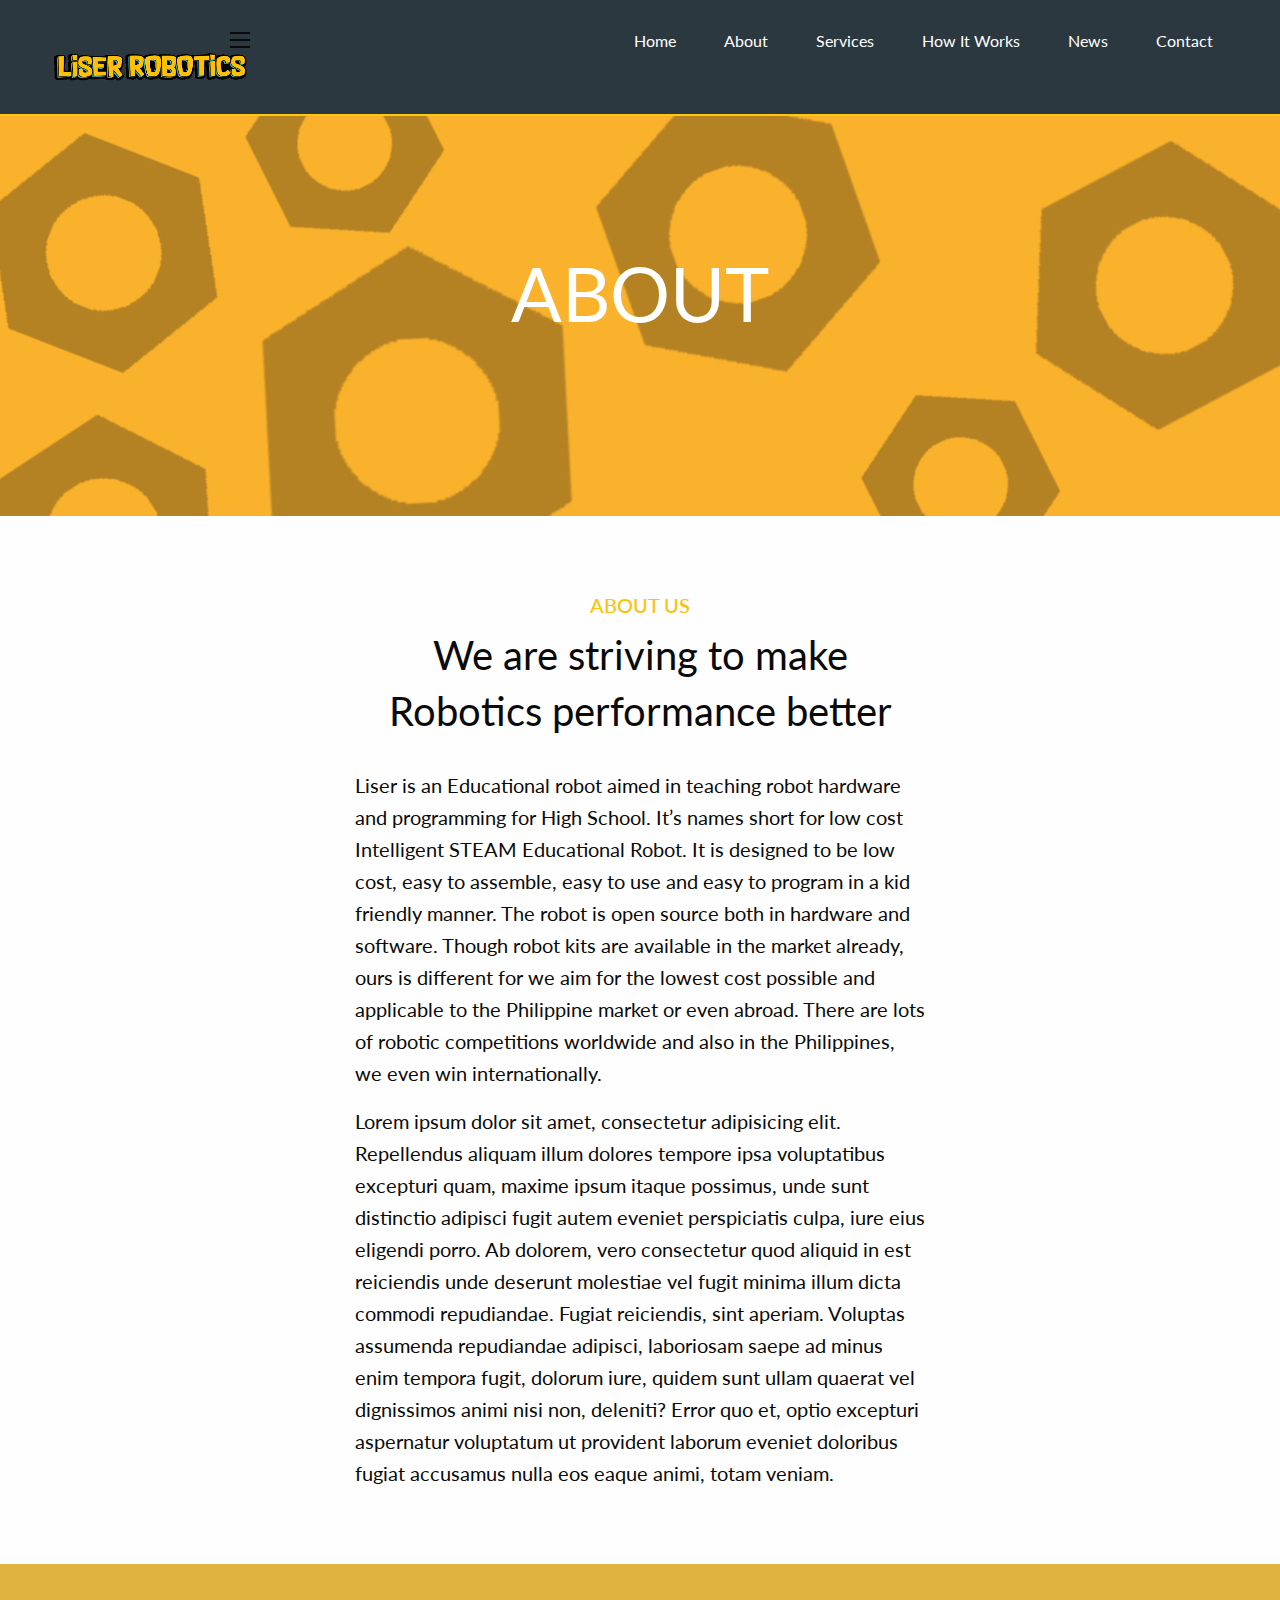
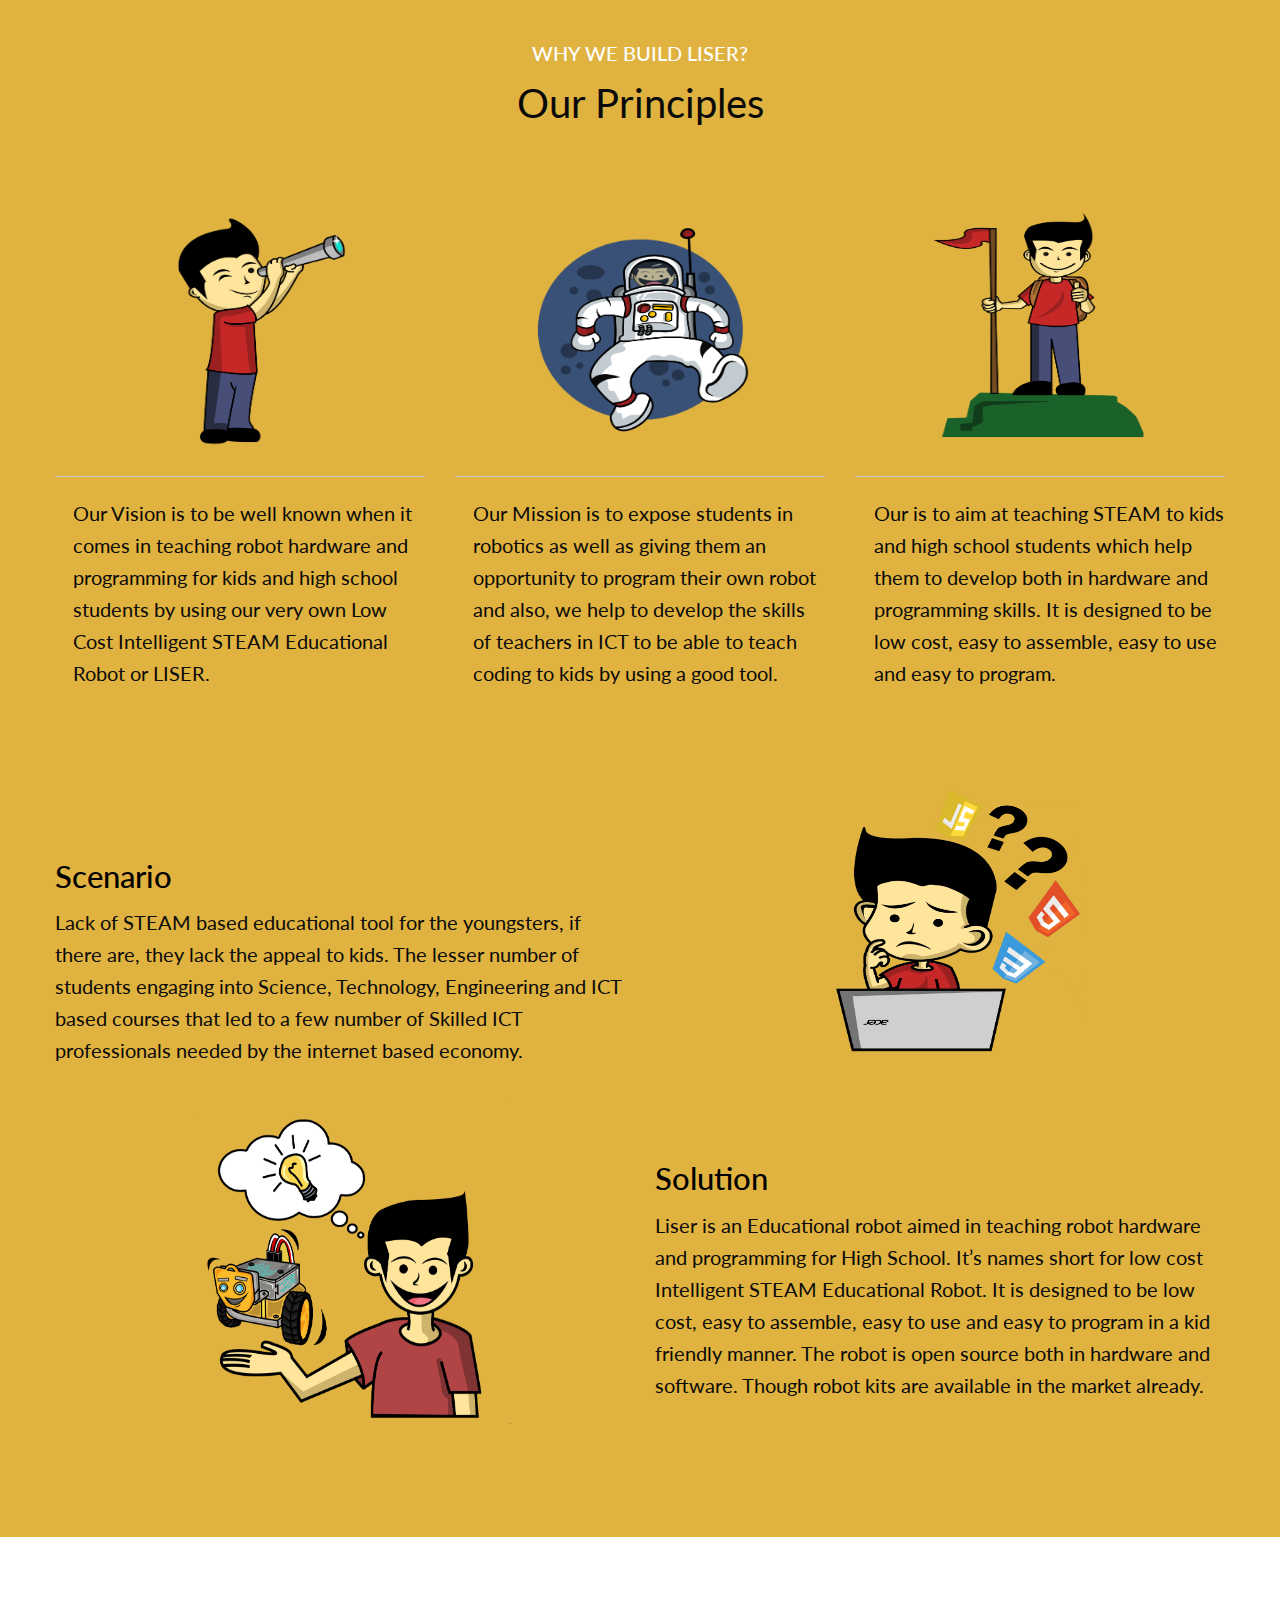
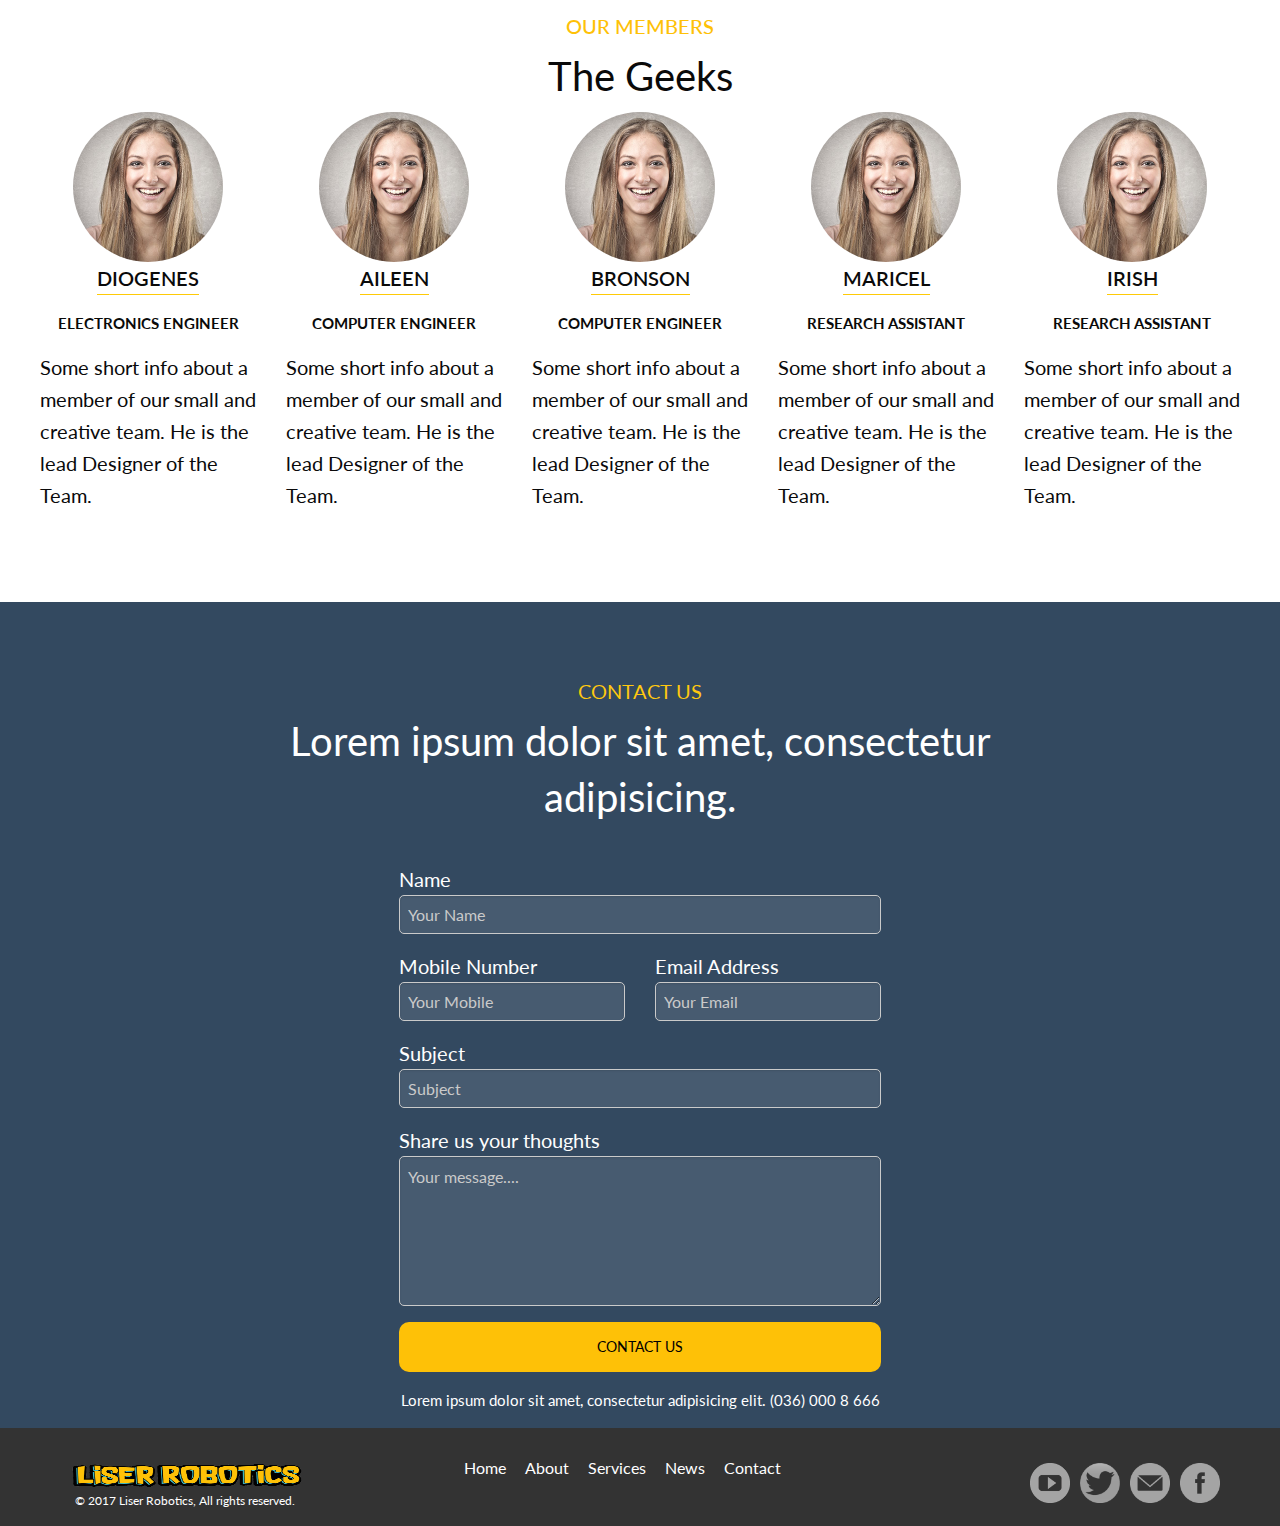
==== aboutpage.html @ 6f44c1c0 "initial commit" ====
<!doctype html>
<html class="no-js" lang="en">

<head>
    <meta charset="utf-8" />
    <meta http-equiv="x-ua-compatible" content="ie=edge">
    <meta name="viewport" content="width=device-width, initial-scale=1.0">
    <title>LISER Robotics</title>
    <link rel="stylesheet" href="assets/css/app.css">
    <link href='https://fonts.googleapis.com/css?family=Lato' rel='stylesheet'>
    <link rel="stylesheet" href="/assets/foundation-icons/foundation-icons.css">
</head>

<body>
    <a class="myBtn" href="#scrollHome"><img src="assets/img/up-arrow-angle.png" alt=""></a>  <div class="other-nav">
    <div id="scrollHome" data-sticky-container>
        <div class='top-bar' data-sticky data-options='marginTop:0;' style='width:100%'>
            <div class='top-bar-title text-right'>
                <span data-responsive-toggle='responsive-menu' data-hide-for='medium'>
            <button class='menu-icon dark' type='button' data-toggle></button>
            </span>
                <p><img src="/assets/img/liser.png" alt=""></p>
            </div>
            <div id='responsive-menu'>
                <div class='top-bar-left'>

                </div>
                <div class='top-bar-right'>
                    <ul class='dropdown menu' data-dropdown-menu>
                        <li><a href='/index.html'>Home</a></li>
                        <li><a href='/aboutpage.html'>About</a></li>
                        <li><a href='/servicepage.html'>Services</a></li>
                        <li><a href='/how-it-works.html'>How It Works</a></li>
                        <li><a href='newspage.html'>News</a></li>
                        <li><a href="#scrollContact">Contact</a></li>
                    </ul>
                </div>
            </div>
        </div>
    </div>
</div><div class="nining">
    <div class="about-section">
        <h1>
            ABOUT
        </h1>
    </div>
    <div class="row">
        <div class="medium-6 medium-centered columns">
            <div class="section-label">
                <h3 class="small-centered text-center">
                    About Us
                </h3>
            </div>
            <div class="about-content-title">
                <h2 class="text-center">
                    We are striving to make Robotics performance better
                </h2>
            </div>
            <div class="about-content-desc">
                <p class="lead">
                    Liser is an Educational robot aimed in teaching robot hardware and programming for High School. It’s names short for low cost Intelligent STEAM Educational Robot. It is designed to be low cost, easy to assemble, easy to use and easy to program in a kid
                    friendly manner. The robot is open source both in hardware and software. Though robot kits are available in the market already, ours is different for we aim for the lowest cost possible and applicable to the Philippine market or even
                    abroad. There are lots of robotic competitions worldwide and also in the Philippines, we even win internationally.
                </p>
                <p class="lead">
                    Lorem ipsum dolor sit amet, consectetur adipisicing elit. Repellendus aliquam illum dolores tempore ipsa voluptatibus excepturi quam, maxime ipsum itaque possimus, unde sunt distinctio adipisci fugit autem eveniet perspiciatis culpa, iure eius eligendi
                    porro. Ab dolorem, vero consectetur quod aliquid in est reiciendis unde deserunt molestiae vel fugit minima illum dicta commodi repudiandae. Fugiat reiciendis, sint aperiam. Voluptas assumenda repudiandae adipisci, laboriosam saepe
                    ad minus enim tempora fugit, dolorum iure, quidem sunt ullam quaerat vel dignissimos animi nisi non, deleniti? Error quo et, optio excepturi aspernatur voluptatum ut provident laborum eveniet doloribus fugiat accusamus nulla eos eaque
                    animi, totam veniam.
                </p>
            </div>
        </div>
    </div>
    <div id="scrollWhy" class="lisers-purpose-section">
        <div class="row">
            <div class="medium-12 small-12 columns">
                <div class="lisers-purpose-label">
                    <h3 class="text-center">
                        Why we build LISER?
                    </h3>

                    <h2 class="text-center">
                        Our Principles
                    </h2>
                </div>
            </div>
        </div>
        <div class="row">
            <div class="medium-4 small-12 columns">
                <div class="lisers-purpose-img">
                    <center>
                        <img src="/../../assets/img/icons/img-desc1.png" alt="">
                    </center>
                    <hr>
                </div>
                <div class="lisers-purpose-content">
                    <center>
                        <p class="lead">
                            Our Vision is to be well known when it comes in teaching robot hardware and programming for kids and high school students by using our very own Low Cost Intelligent STEAM Educational Robot or LISER.
                        </p>
                    </center>
                </div>
            </div>
            <div class="medium-4 small-12 columns">
                <div class="lisers-purpose-img">
                    <center>
                        <img src="/../../assets/img/icons/img-desc2.png" alt="">
                    </center>
                    <hr>
                </div>
                <div class="lisers-purpose-content">
                    <center>
                        <p class="lead">
                            Our Mission is to expose students in robotics as well as giving them an opportunity to program their own robot and also, we help to develop the skills of teachers in ICT to be able to teach coding to kids by using a good tool.
                        </p>
                    </center>
                </div>
            </div>
            <div class="medium-4 small-12 columns">
                <div class="lisers-purpose-img">
                    <center>
                        <img src="/../../assets/img/icons/img-desc3.png" alt="">
                    </center>
                    <hr>
                </div>
                <div class="lisers-purpose-content">
                    <center>
                        <p class="lead">
                            Our is to aim at teaching STEAM to kids and high school students which help them to develop both in hardware and programming skills. It is designed to be low cost, easy to assemble, easy to use and easy to program.
                        </p>
                    </center>
                </div>
            </div>
        </div>
        <div id="scrollProblem" class="lisers-purpose-bg1">
            <div class="row">
                <div class="medium-6 small-12 columns">
                    <div class="lisers-purpose-solution">
                        <h3 id="goblack">
                            Scenario
                        </h3>
                        <p class="lead">
                            Lack of STEAM based educational tool for the youngsters, if there are, they lack the appeal to kids. The lesser number of students engaging into Science, Technology, Engineering and ICT based courses that led to a few number of Skilled ICT professionals
                            needed by the internet based economy.

                        </p>
                    </div>
                </div>
                <div class="medium-6 hide-for-small-only columns">
                    <div class="lisers-purpose-solution-img">
                        <center>
                            <img src="/../../assets/img/icons/Problems PNG.png" alt="">
                        </center>
                    </div>
                </div>
            </div>
            <div class="row">
                <div class="medium-6 hide-for-small-only columns">
                    <div class="lisers-purpose-solution-img1">
                        <center>
                            <img src="/../../assets/img/icons/Solution PNG.png" alt="">
                        </center>
                    </div>
                </div>
                <div class="medium-6 small-12 columns">
                    <div class="lisers-purpose-solution">
                        <h3 id="goblack">
                            Solution
                        </h3>
                        <p class="lead">
                            Liser is an Educational robot aimed in teaching robot hardware and programming for High School. It’s names short for low cost Intelligent STEAM Educational Robot. It is designed to be low cost, easy to assemble, easy to use and easy to program in a kid
                            friendly manner. The robot is open source both in hardware and software. Though robot kits are available in the market already.
                        </p>
                    </div>
                </div>
            </div>
        </div>
    </div>
    <div id="scrollTeam" class="members-wrapper">
        <div class="row">
            <div class="medium-12 small-12 columns">
                <div class="meet-our-members">
                    <h3 class="text-center">
                        Our Members
                    </h3>
                    <h2 class="text-center">
                        The Geeks
                    </h2>
                </div>
            </div>
        </div>
        <div class="row">
            <div class="row small-up-2 medium-up-2 large-up-5">
                <div class="column">
                    <div class="profile-img">
                        <img src="/../../assets/img/team2.jpg" alt="">
                    </div>
                    <div class="profile-name">
                        <center>
                            <p class="lead">
                                Diogenes
                            </p>
                        </center>
                    </div>
                    <div class="profile-title">
                        <center>
                            <p class="lead">
                                Electronics Engineer
                            </p>
                        </center>
                    </div>
                    <div class="profile-desc">
                        <p class="lead">
                            Some short info about a member of our small and creative team. He is the lead Designer of the Team.
                        </p>
                    </div>
                </div>
                <div class="column">
                    <div class="profile-img">
                        <img src="/../../assets/img/team2.jpg" alt="">
                    </div>
                    <div class="profile-name">
                        <center>
                            <p class="lead">
                                Aileen
                            </p>
                        </center>
                    </div>
                    <div class="profile-title">
                        <center>
                            <p class="lead">
                                Computer Engineer
                            </p>
                        </center>
                    </div>
                    <div class="profile-desc">
                        <p class="lead">
                            Some short info about a member of our small and creative team. He is the lead Designer of the Team.
                        </p>
                    </div>
                </div>
                <div class="column">
                    <div class="profile-img">
                        <img src="/../../assets/img/team2.jpg" alt="">
                    </div>
                    <div class="profile-name">
                        <center>
                            <p class="lead">
                                Bronson
                            </p>
                        </center>
                    </div>
                    <div class="profile-title">
                        <center>
                            <p class="lead">
                                Computer Engineer
                            </p>
                        </center>
                    </div>
                    <div class="profile-desc">
                        <p class="lead">
                            Some short info about a member of our small and creative team. He is the lead Designer of the Team.
                        </p>
                    </div>
                </div>
                <div class="column">
                    <div class="profile-img">
                        <img src="/../../assets/img/team2.jpg" alt="">
                    </div>
                    <div class="profile-name">
                        <center>
                            <p class="lead">
                                Maricel
                            </p>
                        </center>
                    </div>
                    <div class="profile-title">
                        <center>
                            <p class="lead">
                                Research Assistant
                            </p>
                        </center>
                    </div>
                    <div class="profile-desc">
                        <p class="lead">
                            Some short info about a member of our small and creative team. He is the lead Designer of the Team.
                        </p>
                    </div>
                </div>
                <div class="column">
                    <div class="profile-img">
                        <img src="/../../assets/img/team2.jpg" alt="">
                    </div>
                    <div class="profile-name">
                        <center>
                            <p class="lead">
                                Irish
                            </p>
                        </center>
                    </div>
                    <div class="profile-title">
                        <center>
                            <p class="lead">
                                Research Assistant
                            </p>
                        </center>
                    </div>
                    <div class="profile-desc">
                        <p class="lead">
                            Some short info about a member of our small and creative team. He is the lead Designer of the Team.
                        </p>
                    </div>
                </div>
            </div>
        </div>
        <div id="scrollContact"></div>
    </div>
    <div class="contact-section">
        <div class="row">
            <div class="medium-12 small-12 columns">
                <h3 class="text-center">
                    CONTACT US
                </h3>
                <div class="small-11 medium-10 large-9 column text-center small-centered">
                    <h2 class="text-center">Lorem ipsum dolor sit amet, consectetur adipisicing. </h2>
                </div>
            </div>
            <div class="row">
                <div class="small-11 medium-8 large-5 columns footer-contact-form small-centered" style="position:relative;">
                    <form>
                        <div class='row'>
                            <div class='medium-12 columns'>
                                <label for="fieldName">Name</label>
                                <input type='text' placeholder='Your Name'>
                            </div>
                            <div class='small-12 medium-6 columns'>
                                <label for="fieldName">Mobile Number</label>
                                <input type='text' placeholder='Your Mobile'>
                            </div>
                            <div class='small-12 medium-6 columns'>
                                <label for="fieldName">Email Address</label>
                                <input type='text' placeholder='Your Email'>
                            </div>
                            <div class='medium-12 columns'>
                                <label for="fieldName">Subject</label>
                                <input type='text' placeholder='Subject'>
                            </div>

                            <div class='medium-12 columns'>
                                <label for="fieldName">Share us your thoughts</label>
                                <textarea placeholder="Your message...."></textarea>

                                <button data-close aria-label="Close modal" class="button">CONTACT US</button>
                            </div>
                            <p class="text-center">
                                Lorem ipsum dolor sit amet, consectetur adipisicing elit. (036) 000 8 666
                            </p>
                        </div>
                    </form>
                </div>
            </div>
        </div>
    </div>
</div>
<div class="noval">
    <div id="footer">
        <div class="row">
            <div class="pages">
                <div class="medium-9 small-12 columns">
                    <div id="pic">
                        <a href="/index.html"><img src="assets/img/liser.png"></a>
                    </div>
                    <ul>
                        <div class="text-center">
                            <li><a href="#scrollHome">Home</a></li>
                            <li><a href="#scrollAbout">About</a></li>
                            <li><a href="#scrollOffers">Services<span class="show-for-medium-up"></span></a></li>
                            <li><a href="#scrollNews">News</a></li>
                            <li><a href="#scrollContact">Contact</a></li>
                        </div>
                        <div id="copyright">
                            <p>© 2017 Liser Robotics, All rights reserved.</p>
                        </div>
                    </ul>
                </div>
            </div>
            <div class="links">
                <div class="medium-3 columns">
                    <img src="assets/img/fb.png">
                    <img src="assets/img/msg.png">
                    <img src="assets/img/twitter.png">
                    <img src="assets/img/youtube.png">
                </div>
            </div>
        </div>
    </div>
</div>

    <script src="assets/js/app.js"></script>

</body>

</html>
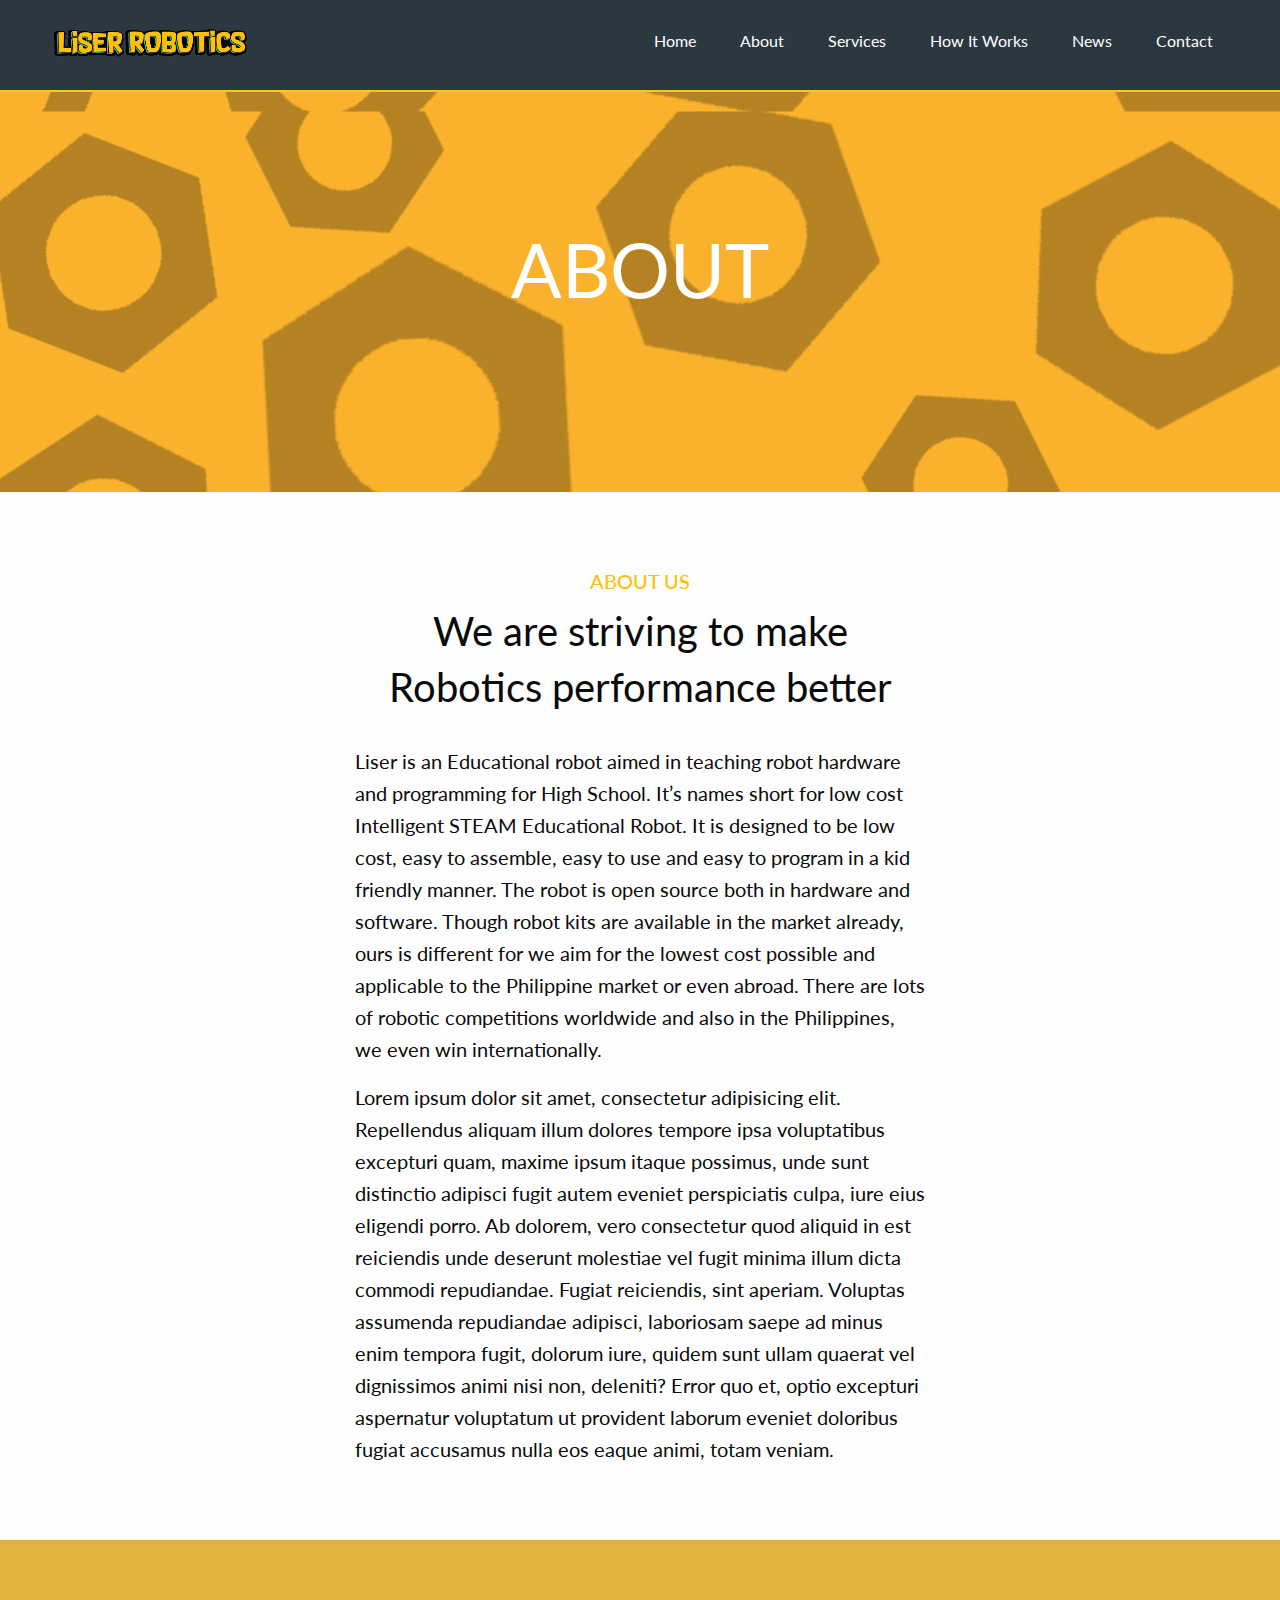
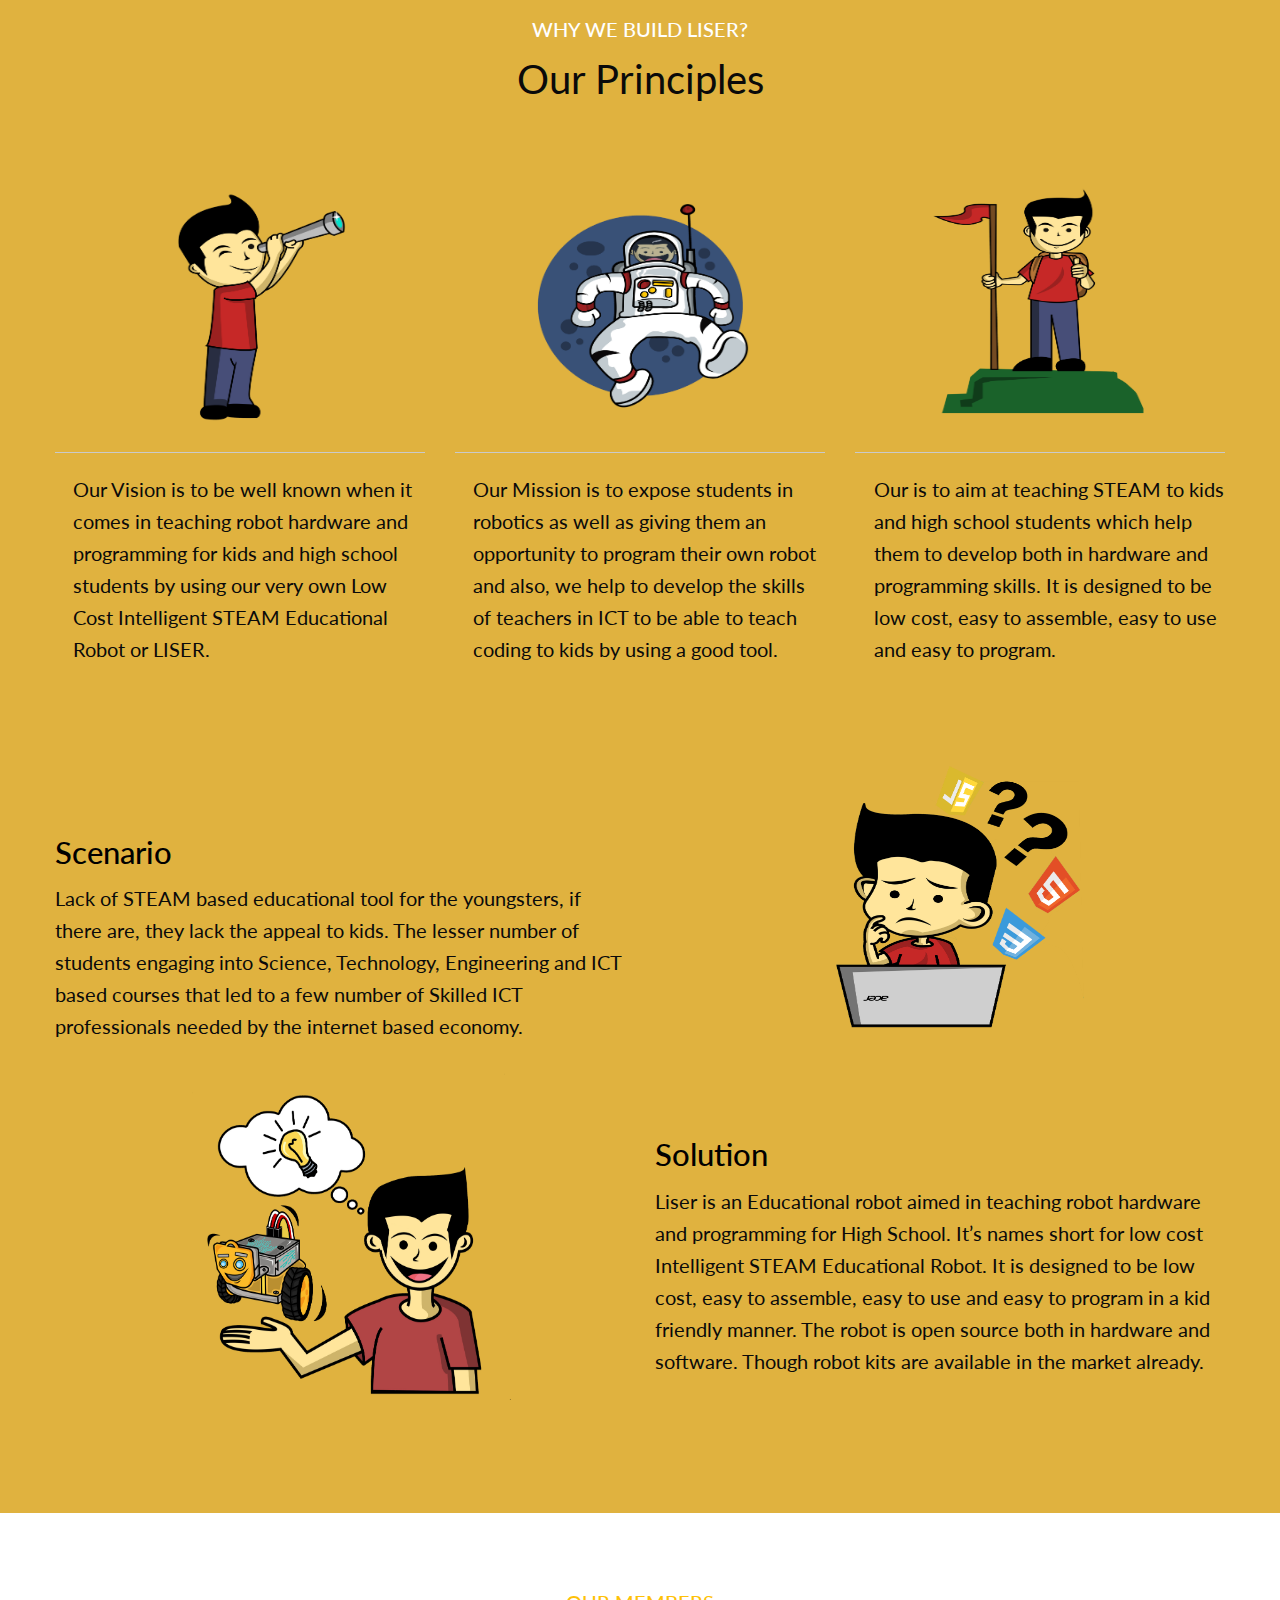
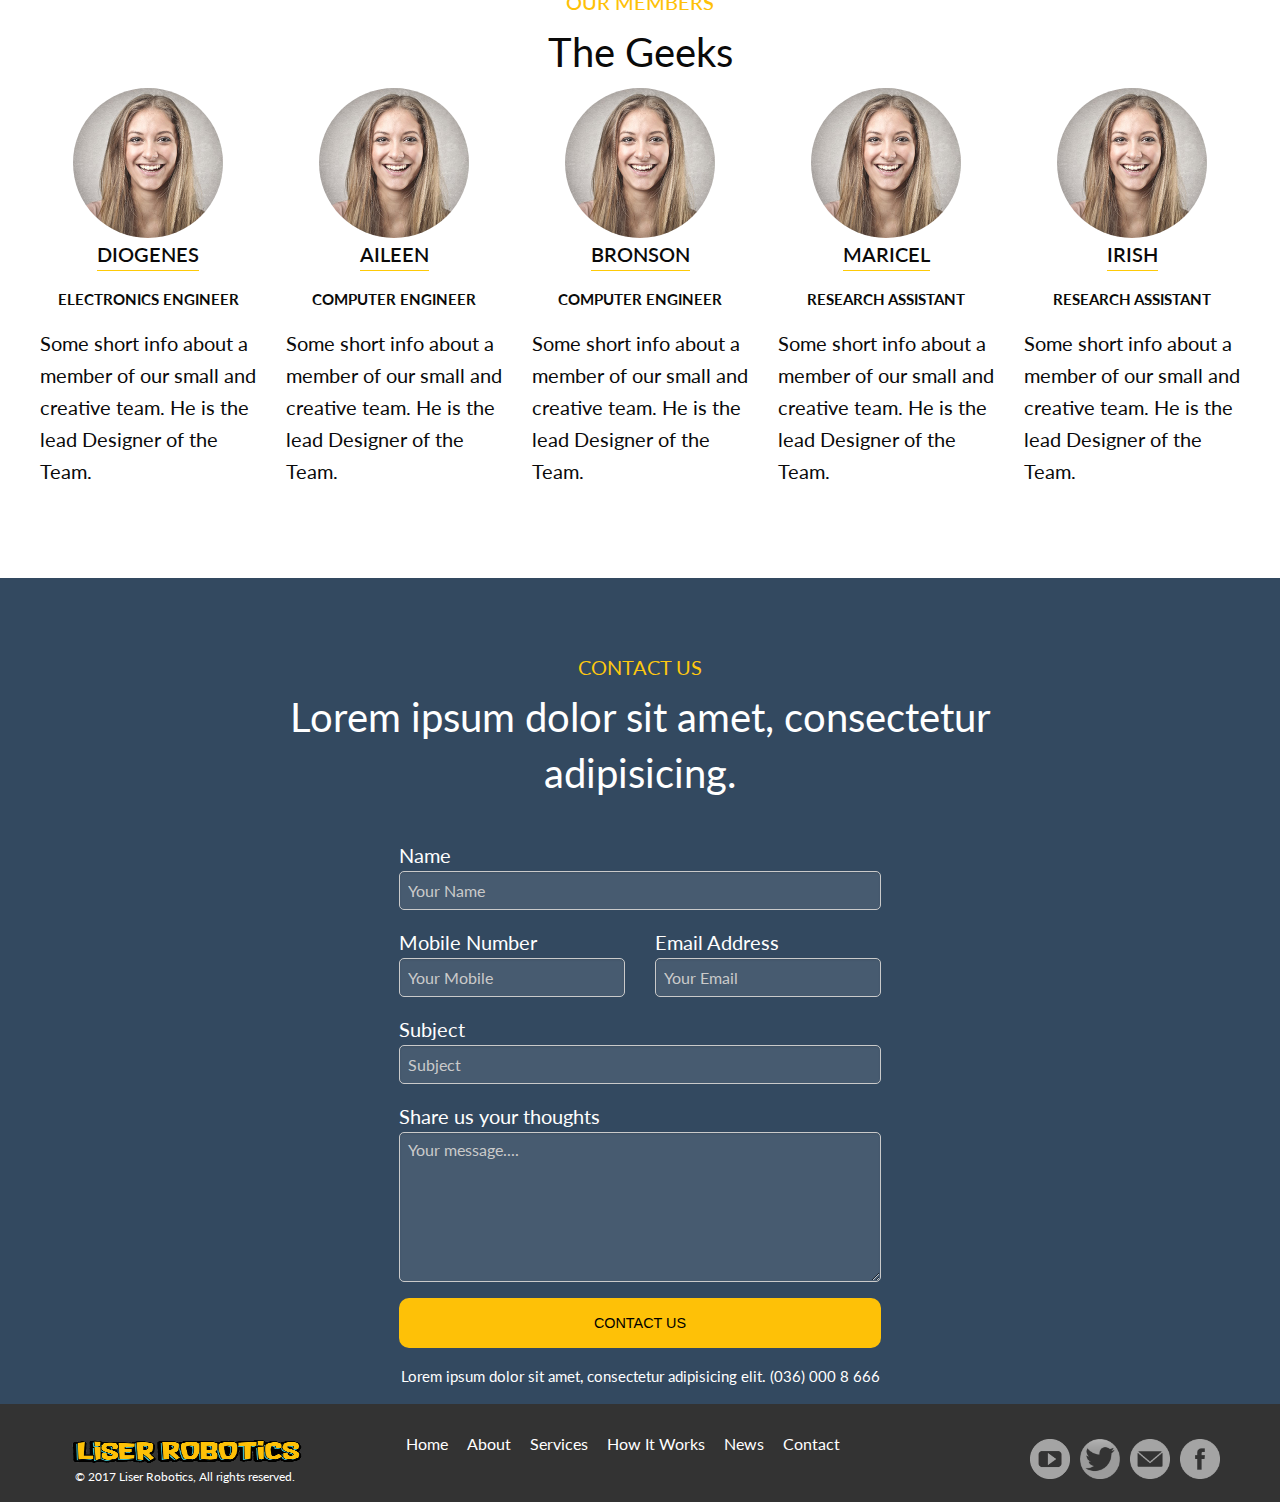
==== commit ccb299aa: "fixed dist" ====
--- a/aboutpage.html
+++ b/aboutpage.html
@@ -1,4 +1,3 @@
-
 <!doctype html>
 <html class="no-js" lang="en">
 
@@ -9,393 +8,397 @@
     <title>LISER Robotics</title>
     <link rel="stylesheet" href="assets/css/app.css">
     <link href='https://fonts.googleapis.com/css?family=Lato' rel='stylesheet'>
-    <link rel="stylesheet" href="/assets/foundation-icons/foundation-icons.css">
+    <link rel="stylesheet" href="assets/foundation-icons/foundation-icons.css">
 </head>
 
 <body>
-    <a class="myBtn" href="#scrollHome"><img src="assets/img/up-arrow-angle.png" alt=""></a>  <div class="other-nav">
-    <div id="scrollHome" data-sticky-container>
-        <div class='top-bar' data-sticky data-options='marginTop:0;' style='width:100%'>
-            <div class='top-bar-title text-right'>
-                <span data-responsive-toggle='responsive-menu' data-hide-for='medium'>
+    <a class="myBtn" href="#scrollHome"><img src="assets/img/up-arrow-angle.png" alt=""></a>
+    <div class="other-nav">
+        <div id="scrollHome" data-sticky-container>
+            <div class='top-bar' data-sticky data-options='marginTop:0;' style='width:100%'>
+                <div class='top-bar-title text-right'>
+                    <span data-responsive-toggle='responsive-menu' data-hide-for='medium'>
             <button class='menu-icon dark' type='button' data-toggle></button>
             </span>
-                <p><img src="/assets/img/liser.png" alt=""></p>
-            </div>
-            <div id='responsive-menu'>
-                <div class='top-bar-left'>
-
-                </div>
-                <div class='top-bar-right'>
-                    <ul class='dropdown menu' data-dropdown-menu>
-                        <li><a href='/index.html'>Home</a></li>
-                        <li><a href='/aboutpage.html'>About</a></li>
-                        <li><a href='/servicepage.html'>Services</a></li>
-                        <li><a href='/how-it-works.html'>How It Works</a></li>
-                        <li><a href='newspage.html'>News</a></li>
-                        <li><a href="#scrollContact">Contact</a></li>
-                    </ul>
+                    <p><img src="assets/img/liser.png" alt=""></p>
+                </div>
+                <div id='responsive-menu'>
+                    <div class='top-bar-left'>
+
+                    </div>
+                    <div class='top-bar-right'>
+                        <ul class='dropdown menu' data-dropdown-menu>
+                            <li><a href='index.html'>Home</a></li>
+                            <li><a href='aboutpage.html'>About</a></li>
+                            <li><a href='servicepage.html'>Services</a></li>
+                            <li><a href='how-it-works.html'>How It Works</a></li>
+                            <li><a href='newspage.html'>News</a></li>
+                            <li><a href="#scrollContact">Contact</a></li>
+                        </ul>
+                    </div>
                 </div>
             </div>
         </div>
     </div>
-</div><div class="nining">
-    <div class="about-section">
-        <h1>
-            ABOUT
-        </h1>
+    <div class="nining">
+        <div class="about-section">
+            <h1>
+                ABOUT
+            </h1>
+        </div>
+        <div class="row">
+            <div class="medium-6 medium-centered columns">
+                <div class="section-label">
+                    <h3 class="small-centered text-center">
+                        About Us
+                    </h3>
+                </div>
+                <div class="about-content-title">
+                    <h2 class="text-center">
+                        We are striving to make Robotics performance better
+                    </h2>
+                </div>
+                <div class="about-content-desc">
+                    <p class="lead">
+                        Liser is an Educational robot aimed in teaching robot hardware and programming for High School. It’s names short for low cost Intelligent STEAM Educational Robot. It is designed to be low cost, easy to assemble, easy to use and easy to program in a kid
+                        friendly manner. The robot is open source both in hardware and software. Though robot kits are available in the market already, ours is different for we aim for the lowest cost possible and applicable to the Philippine market or
+                        even abroad. There are lots of robotic competitions worldwide and also in the Philippines, we even win internationally.
+                    </p>
+                    <p class="lead">
+                        Lorem ipsum dolor sit amet, consectetur adipisicing elit. Repellendus aliquam illum dolores tempore ipsa voluptatibus excepturi quam, maxime ipsum itaque possimus, unde sunt distinctio adipisci fugit autem eveniet perspiciatis culpa, iure eius eligendi
+                        porro. Ab dolorem, vero consectetur quod aliquid in est reiciendis unde deserunt molestiae vel fugit minima illum dicta commodi repudiandae. Fugiat reiciendis, sint aperiam. Voluptas assumenda repudiandae adipisci, laboriosam saepe
+                        ad minus enim tempora fugit, dolorum iure, quidem sunt ullam quaerat vel dignissimos animi nisi non, deleniti? Error quo et, optio excepturi aspernatur voluptatum ut provident laborum eveniet doloribus fugiat accusamus nulla eos
+                        eaque animi, totam veniam.
+                    </p>
+                </div>
+            </div>
+        </div>
+        <div id="scrollWhy" class="lisers-purpose-section">
+            <div class="row">
+                <div class="medium-12 small-12 columns">
+                    <div class="lisers-purpose-label">
+                        <h3 class="text-center">
+                            Why we build LISER?
+                        </h3>
+
+                        <h2 class="text-center">
+                            Our Principles
+                        </h2>
+                    </div>
+                </div>
+            </div>
+            <div class="row">
+                <div class="medium-4 small-12 columns">
+                    <div class="lisers-purpose-img">
+                        <center>
+                            <img src="assets/img/icons/img-desc1.png" alt="">
+                        </center>
+                        <hr>
+                    </div>
+                    <div class="lisers-purpose-content">
+                        <center>
+                            <p class="lead">
+                                Our Vision is to be well known when it comes in teaching robot hardware and programming for kids and high school students by using our very own Low Cost Intelligent STEAM Educational Robot or LISER.
+                            </p>
+                        </center>
+                    </div>
+                </div>
+                <div class="medium-4 small-12 columns">
+                    <div class="lisers-purpose-img">
+                        <center>
+                            <img src="assets/img/icons/img-desc2.png" alt="">
+                        </center>
+                        <hr>
+                    </div>
+                    <div class="lisers-purpose-content">
+                        <center>
+                            <p class="lead">
+                                Our Mission is to expose students in robotics as well as giving them an opportunity to program their own robot and also, we help to develop the skills of teachers in ICT to be able to teach coding to kids by using a good tool.
+                            </p>
+                        </center>
+                    </div>
+                </div>
+                <div class="medium-4 small-12 columns">
+                    <div class="lisers-purpose-img">
+                        <center>
+                            <img src="assets/img/icons/img-desc3.png" alt="">
+                        </center>
+                        <hr>
+                    </div>
+                    <div class="lisers-purpose-content">
+                        <center>
+                            <p class="lead">
+                                Our is to aim at teaching STEAM to kids and high school students which help them to develop both in hardware and programming skills. It is designed to be low cost, easy to assemble, easy to use and easy to program.
+                            </p>
+                        </center>
+                    </div>
+                </div>
+            </div>
+            <div id="scrollProblem" class="lisers-purpose-bg1">
+                <div class="row">
+                    <div class="medium-6 small-12 columns">
+                        <div class="lisers-purpose-solution">
+                            <h3 id="goblack">
+                                Scenario
+                            </h3>
+                            <p class="lead">
+                                Lack of STEAM based educational tool for the youngsters, if there are, they lack the appeal to kids. The lesser number of students engaging into Science, Technology, Engineering and ICT based courses that led to a few number of Skilled ICT professionals
+                                needed by the internet based economy.
+
+                            </p>
+                        </div>
+                    </div>
+                    <div class="medium-6 hide-for-small-only columns">
+                        <div class="lisers-purpose-solution-img">
+                            <center>
+                                <img src="assets/img/icons/Problems PNG.png" alt="">
+                            </center>
+                        </div>
+                    </div>
+                </div>
+                <div class="row">
+                    <div class="medium-6 hide-for-small-only columns">
+                        <div class="lisers-purpose-solution-img1">
+                            <center>
+                                <img src="assets/img/icons/Solution PNG.png" alt="">
+                            </center>
+                        </div>
+                    </div>
+                    <div class="medium-6 small-12 columns">
+                        <div class="lisers-purpose-solution">
+                            <h3 id="goblack">
+                                Solution
+                            </h3>
+                            <p class="lead">
+                                Liser is an Educational robot aimed in teaching robot hardware and programming for High School. It’s names short for low cost Intelligent STEAM Educational Robot. It is designed to be low cost, easy to assemble, easy to use and easy to program in a kid
+                                friendly manner. The robot is open source both in hardware and software. Though robot kits are available in the market already.
+                            </p>
+                        </div>
+                    </div>
+                </div>
+            </div>
+        </div>
+        <div id="scrollTeam" class="members-wrapper">
+            <div class="row">
+                <div class="medium-12 small-12 columns">
+                    <div class="meet-our-members">
+                        <h3 class="text-center">
+                            Our Members
+                        </h3>
+                        <h2 class="text-center">
+                            The Geeks
+                        </h2>
+                    </div>
+                </div>
+            </div>
+            <div class="row">
+                <div class="row small-up-2 medium-up-2 large-up-5">
+                    <div class="column">
+                        <div class="profile-img">
+                            <img src="assets/img/team2.jpg" alt="">
+                        </div>
+                        <div class="profile-name">
+                            <center>
+                                <p class="lead">
+                                    Diogenes
+                                </p>
+                            </center>
+                        </div>
+                        <div class="profile-title">
+                            <center>
+                                <p class="lead">
+                                    Electronics Engineer
+                                </p>
+                            </center>
+                        </div>
+                        <div class="profile-desc">
+                            <p class="lead">
+                                Some short info about a member of our small and creative team. He is the lead Designer of the Team.
+                            </p>
+                        </div>
+                    </div>
+                    <div class="column">
+                        <div class="profile-img">
+                            <img src="assets/img/team2.jpg" alt="">
+                        </div>
+                        <div class="profile-name">
+                            <center>
+                                <p class="lead">
+                                    Aileen
+                                </p>
+                            </center>
+                        </div>
+                        <div class="profile-title">
+                            <center>
+                                <p class="lead">
+                                    Computer Engineer
+                                </p>
+                            </center>
+                        </div>
+                        <div class="profile-desc">
+                            <p class="lead">
+                                Some short info about a member of our small and creative team. He is the lead Designer of the Team.
+                            </p>
+                        </div>
+                    </div>
+                    <div class="column">
+                        <div class="profile-img">
+                            <img src="assets/img/team2.jpg" alt="">
+                        </div>
+                        <div class="profile-name">
+                            <center>
+                                <p class="lead">
+                                    Bronson
+                                </p>
+                            </center>
+                        </div>
+                        <div class="profile-title">
+                            <center>
+                                <p class="lead">
+                                    Computer Engineer
+                                </p>
+                            </center>
+                        </div>
+                        <div class="profile-desc">
+                            <p class="lead">
+                                Some short info about a member of our small and creative team. He is the lead Designer of the Team.
+                            </p>
+                        </div>
+                    </div>
+                    <div class="column">
+                        <div class="profile-img">
+                            <img src="assets/img/team2.jpg" alt="">
+                        </div>
+                        <div class="profile-name">
+                            <center>
+                                <p class="lead">
+                                    Maricel
+                                </p>
+                            </center>
+                        </div>
+                        <div class="profile-title">
+                            <center>
+                                <p class="lead">
+                                    Research Assistant
+                                </p>
+                            </center>
+                        </div>
+                        <div class="profile-desc">
+                            <p class="lead">
+                                Some short info about a member of our small and creative team. He is the lead Designer of the Team.
+                            </p>
+                        </div>
+                    </div>
+                    <div class="column">
+                        <div class="profile-img">
+                            <img src="assets/img/team2.jpg" alt="">
+                        </div>
+                        <div class="profile-name">
+                            <center>
+                                <p class="lead">
+                                    Irish
+                                </p>
+                            </center>
+                        </div>
+                        <div class="profile-title">
+                            <center>
+                                <p class="lead">
+                                    Research Assistant
+                                </p>
+                            </center>
+                        </div>
+                        <div class="profile-desc">
+                            <p class="lead">
+                                Some short info about a member of our small and creative team. He is the lead Designer of the Team.
+                            </p>
+                        </div>
+                    </div>
+                </div>
+            </div>
+            <div id="scrollContact"></div>
+        </div>
+        <div class="contact-section">
+            <div class="row">
+                <div class="medium-12 small-12 columns">
+                    <h3 class="text-center">
+                        CONTACT US
+                    </h3>
+                    <div class="small-11 medium-10 large-9 column text-center small-centered">
+                        <h2 class="text-center">Lorem ipsum dolor sit amet, consectetur adipisicing. </h2>
+                    </div>
+                </div>
+                <div class="row">
+                    <div class="small-11 medium-8 large-5 columns footer-contact-form small-centered" style="position:relative;">
+                        <form>
+                            <div class='row'>
+                                <div class='medium-12 columns'>
+                                    <label for="fieldName">Name</label>
+                                    <input type='text' placeholder='Your Name'>
+                                </div>
+                                <div class='small-12 medium-6 columns'>
+                                    <label for="fieldName">Mobile Number</label>
+                                    <input type='text' placeholder='Your Mobile'>
+                                </div>
+                                <div class='small-12 medium-6 columns'>
+                                    <label for="fieldName">Email Address</label>
+                                    <input type='text' placeholder='Your Email'>
+                                </div>
+                                <div class='medium-12 columns'>
+                                    <label for="fieldName">Subject</label>
+                                    <input type='text' placeholder='Subject'>
+                                </div>
+
+                                <div class='medium-12 columns'>
+                                    <label for="fieldName">Share us your thoughts</label>
+                                    <textarea placeholder="Your message...."></textarea>
+
+                                    <button data-close aria-label="Close modal" class="button">CONTACT US</button>
+                                </div>
+                                <p class="text-center">
+                                    Lorem ipsum dolor sit amet, consectetur adipisicing elit. (036) 000 8 666
+                                </p>
+                            </div>
+                        </form>
+                    </div>
+                </div>
+            </div>
+        </div>
     </div>
-    <div class="row">
-        <div class="medium-6 medium-centered columns">
-            <div class="section-label">
-                <h3 class="small-centered text-center">
-                    About Us
-                </h3>
-            </div>
-            <div class="about-content-title">
-                <h2 class="text-center">
-                    We are striving to make Robotics performance better
-                </h2>
-            </div>
-            <div class="about-content-desc">
-                <p class="lead">
-                    Liser is an Educational robot aimed in teaching robot hardware and programming for High School. It’s names short for low cost Intelligent STEAM Educational Robot. It is designed to be low cost, easy to assemble, easy to use and easy to program in a kid
-                    friendly manner. The robot is open source both in hardware and software. Though robot kits are available in the market already, ours is different for we aim for the lowest cost possible and applicable to the Philippine market or even
-                    abroad. There are lots of robotic competitions worldwide and also in the Philippines, we even win internationally.
-                </p>
-                <p class="lead">
-                    Lorem ipsum dolor sit amet, consectetur adipisicing elit. Repellendus aliquam illum dolores tempore ipsa voluptatibus excepturi quam, maxime ipsum itaque possimus, unde sunt distinctio adipisci fugit autem eveniet perspiciatis culpa, iure eius eligendi
-                    porro. Ab dolorem, vero consectetur quod aliquid in est reiciendis unde deserunt molestiae vel fugit minima illum dicta commodi repudiandae. Fugiat reiciendis, sint aperiam. Voluptas assumenda repudiandae adipisci, laboriosam saepe
-                    ad minus enim tempora fugit, dolorum iure, quidem sunt ullam quaerat vel dignissimos animi nisi non, deleniti? Error quo et, optio excepturi aspernatur voluptatum ut provident laborum eveniet doloribus fugiat accusamus nulla eos eaque
-                    animi, totam veniam.
-                </p>
+    <div class="noval">
+        <div id="footer">
+            <div class="row">
+                <div class="pages">
+                    <div class="medium-9 small-12 columns">
+                        <div id="pic">
+                            <a href="index.html"><img src="assets/img/liser.png"></a>
+                        </div>
+                        <ul>
+                            <div class="text-center">
+                                <li><a href="index.html">Home</a></li>
+                                <li><a href="aboutpage.html">About</a></li>
+                                <li><a href="servicepage.html">Services<span class="show-for-medium-up"></span></a></li>
+                                <li><a href="how-it-works.html">How It Works</a></li>
+                                <li><a href='newspage.html'>News</a></li>
+                                <li><a href="#scrollContact">Contact</a></li>
+                            </div>
+                            <div id="copyright">
+                                <p>© 2017 Liser Robotics, All rights reserved.</p>
+                            </div>
+                        </ul>
+                    </div>
+                </div>
+                <div class="links">
+                    <div class="medium-3 columns">
+                        <img src="assets/img/fb.png">
+                        <img src="assets/img/msg.png">
+                        <img src="assets/img/twitter.png">
+                        <img src="assets/img/youtube.png">
+                    </div>
+                </div>
             </div>
         </div>
     </div>
-    <div id="scrollWhy" class="lisers-purpose-section">
-        <div class="row">
-            <div class="medium-12 small-12 columns">
-                <div class="lisers-purpose-label">
-                    <h3 class="text-center">
-                        Why we build LISER?
-                    </h3>
-
-                    <h2 class="text-center">
-                        Our Principles
-                    </h2>
-                </div>
-            </div>
-        </div>
-        <div class="row">
-            <div class="medium-4 small-12 columns">
-                <div class="lisers-purpose-img">
-                    <center>
-                        <img src="/../../assets/img/icons/img-desc1.png" alt="">
-                    </center>
-                    <hr>
-                </div>
-                <div class="lisers-purpose-content">
-                    <center>
-                        <p class="lead">
-                            Our Vision is to be well known when it comes in teaching robot hardware and programming for kids and high school students by using our very own Low Cost Intelligent STEAM Educational Robot or LISER.
-                        </p>
-                    </center>
-                </div>
-            </div>
-            <div class="medium-4 small-12 columns">
-                <div class="lisers-purpose-img">
-                    <center>
-                        <img src="/../../assets/img/icons/img-desc2.png" alt="">
-                    </center>
-                    <hr>
-                </div>
-                <div class="lisers-purpose-content">
-                    <center>
-                        <p class="lead">
-                            Our Mission is to expose students in robotics as well as giving them an opportunity to program their own robot and also, we help to develop the skills of teachers in ICT to be able to teach coding to kids by using a good tool.
-                        </p>
-                    </center>
-                </div>
-            </div>
-            <div class="medium-4 small-12 columns">
-                <div class="lisers-purpose-img">
-                    <center>
-                        <img src="/../../assets/img/icons/img-desc3.png" alt="">
-                    </center>
-                    <hr>
-                </div>
-                <div class="lisers-purpose-content">
-                    <center>
-                        <p class="lead">
-                            Our is to aim at teaching STEAM to kids and high school students which help them to develop both in hardware and programming skills. It is designed to be low cost, easy to assemble, easy to use and easy to program.
-                        </p>
-                    </center>
-                </div>
-            </div>
-        </div>
-        <div id="scrollProblem" class="lisers-purpose-bg1">
-            <div class="row">
-                <div class="medium-6 small-12 columns">
-                    <div class="lisers-purpose-solution">
-                        <h3 id="goblack">
-                            Scenario
-                        </h3>
-                        <p class="lead">
-                            Lack of STEAM based educational tool for the youngsters, if there are, they lack the appeal to kids. The lesser number of students engaging into Science, Technology, Engineering and ICT based courses that led to a few number of Skilled ICT professionals
-                            needed by the internet based economy.
-
-                        </p>
-                    </div>
-                </div>
-                <div class="medium-6 hide-for-small-only columns">
-                    <div class="lisers-purpose-solution-img">
-                        <center>
-                            <img src="/../../assets/img/icons/Problems PNG.png" alt="">
-                        </center>
-                    </div>
-                </div>
-            </div>
-            <div class="row">
-                <div class="medium-6 hide-for-small-only columns">
-                    <div class="lisers-purpose-solution-img1">
-                        <center>
-                            <img src="/../../assets/img/icons/Solution PNG.png" alt="">
-                        </center>
-                    </div>
-                </div>
-                <div class="medium-6 small-12 columns">
-                    <div class="lisers-purpose-solution">
-                        <h3 id="goblack">
-                            Solution
-                        </h3>
-                        <p class="lead">
-                            Liser is an Educational robot aimed in teaching robot hardware and programming for High School. It’s names short for low cost Intelligent STEAM Educational Robot. It is designed to be low cost, easy to assemble, easy to use and easy to program in a kid
-                            friendly manner. The robot is open source both in hardware and software. Though robot kits are available in the market already.
-                        </p>
-                    </div>
-                </div>
-            </div>
-        </div>
-    </div>
-    <div id="scrollTeam" class="members-wrapper">
-        <div class="row">
-            <div class="medium-12 small-12 columns">
-                <div class="meet-our-members">
-                    <h3 class="text-center">
-                        Our Members
-                    </h3>
-                    <h2 class="text-center">
-                        The Geeks
-                    </h2>
-                </div>
-            </div>
-        </div>
-        <div class="row">
-            <div class="row small-up-2 medium-up-2 large-up-5">
-                <div class="column">
-                    <div class="profile-img">
-                        <img src="/../../assets/img/team2.jpg" alt="">
-                    </div>
-                    <div class="profile-name">
-                        <center>
-                            <p class="lead">
-                                Diogenes
-                            </p>
-                        </center>
-                    </div>
-                    <div class="profile-title">
-                        <center>
-                            <p class="lead">
-                                Electronics Engineer
-                            </p>
-                        </center>
-                    </div>
-                    <div class="profile-desc">
-                        <p class="lead">
-                            Some short info about a member of our small and creative team. He is the lead Designer of the Team.
-                        </p>
-                    </div>
-                </div>
-                <div class="column">
-                    <div class="profile-img">
-                        <img src="/../../assets/img/team2.jpg" alt="">
-                    </div>
-                    <div class="profile-name">
-                        <center>
-                            <p class="lead">
-                                Aileen
-                            </p>
-                        </center>
-                    </div>
-                    <div class="profile-title">
-                        <center>
-                            <p class="lead">
-                                Computer Engineer
-                            </p>
-                        </center>
-                    </div>
-                    <div class="profile-desc">
-                        <p class="lead">
-                            Some short info about a member of our small and creative team. He is the lead Designer of the Team.
-                        </p>
-                    </div>
-                </div>
-                <div class="column">
-                    <div class="profile-img">
-                        <img src="/../../assets/img/team2.jpg" alt="">
-                    </div>
-                    <div class="profile-name">
-                        <center>
-                            <p class="lead">
-                                Bronson
-                            </p>
-                        </center>
-                    </div>
-                    <div class="profile-title">
-                        <center>
-                            <p class="lead">
-                                Computer Engineer
-                            </p>
-                        </center>
-                    </div>
-                    <div class="profile-desc">
-                        <p class="lead">
-                            Some short info about a member of our small and creative team. He is the lead Designer of the Team.
-                        </p>
-                    </div>
-                </div>
-                <div class="column">
-                    <div class="profile-img">
-                        <img src="/../../assets/img/team2.jpg" alt="">
-                    </div>
-                    <div class="profile-name">
-                        <center>
-                            <p class="lead">
-                                Maricel
-                            </p>
-                        </center>
-                    </div>
-                    <div class="profile-title">
-                        <center>
-                            <p class="lead">
-                                Research Assistant
-                            </p>
-                        </center>
-                    </div>
-                    <div class="profile-desc">
-                        <p class="lead">
-                            Some short info about a member of our small and creative team. He is the lead Designer of the Team.
-                        </p>
-                    </div>
-                </div>
-                <div class="column">
-                    <div class="profile-img">
-                        <img src="/../../assets/img/team2.jpg" alt="">
-                    </div>
-                    <div class="profile-name">
-                        <center>
-                            <p class="lead">
-                                Irish
-                            </p>
-                        </center>
-                    </div>
-                    <div class="profile-title">
-                        <center>
-                            <p class="lead">
-                                Research Assistant
-                            </p>
-                        </center>
-                    </div>
-                    <div class="profile-desc">
-                        <p class="lead">
-                            Some short info about a member of our small and creative team. He is the lead Designer of the Team.
-                        </p>
-                    </div>
-                </div>
-            </div>
-        </div>
-        <div id="scrollContact"></div>
-    </div>
-    <div class="contact-section">
-        <div class="row">
-            <div class="medium-12 small-12 columns">
-                <h3 class="text-center">
-                    CONTACT US
-                </h3>
-                <div class="small-11 medium-10 large-9 column text-center small-centered">
-                    <h2 class="text-center">Lorem ipsum dolor sit amet, consectetur adipisicing. </h2>
-                </div>
-            </div>
-            <div class="row">
-                <div class="small-11 medium-8 large-5 columns footer-contact-form small-centered" style="position:relative;">
-                    <form>
-                        <div class='row'>
-                            <div class='medium-12 columns'>
-                                <label for="fieldName">Name</label>
-                                <input type='text' placeholder='Your Name'>
-                            </div>
-                            <div class='small-12 medium-6 columns'>
-                                <label for="fieldName">Mobile Number</label>
-                                <input type='text' placeholder='Your Mobile'>
-                            </div>
-                            <div class='small-12 medium-6 columns'>
-                                <label for="fieldName">Email Address</label>
-                                <input type='text' placeholder='Your Email'>
-                            </div>
-                            <div class='medium-12 columns'>
-                                <label for="fieldName">Subject</label>
-                                <input type='text' placeholder='Subject'>
-                            </div>
-
-                            <div class='medium-12 columns'>
-                                <label for="fieldName">Share us your thoughts</label>
-                                <textarea placeholder="Your message...."></textarea>
-
-                                <button data-close aria-label="Close modal" class="button">CONTACT US</button>
-                            </div>
-                            <p class="text-center">
-                                Lorem ipsum dolor sit amet, consectetur adipisicing elit. (036) 000 8 666
-                            </p>
-                        </div>
-                    </form>
-                </div>
-            </div>
-        </div>
-    </div>
-</div>
-<div class="noval">
-    <div id="footer">
-        <div class="row">
-            <div class="pages">
-                <div class="medium-9 small-12 columns">
-                    <div id="pic">
-                        <a href="/index.html"><img src="assets/img/liser.png"></a>
-                    </div>
-                    <ul>
-                        <div class="text-center">
-                            <li><a href="#scrollHome">Home</a></li>
-                            <li><a href="#scrollAbout">About</a></li>
-                            <li><a href="#scrollOffers">Services<span class="show-for-medium-up"></span></a></li>
-                            <li><a href="#scrollNews">News</a></li>
-                            <li><a href="#scrollContact">Contact</a></li>
-                        </div>
-                        <div id="copyright">
-                            <p>© 2017 Liser Robotics, All rights reserved.</p>
-                        </div>
-                    </ul>
-                </div>
-            </div>
-            <div class="links">
-                <div class="medium-3 columns">
-                    <img src="assets/img/fb.png">
-                    <img src="assets/img/msg.png">
-                    <img src="assets/img/twitter.png">
-                    <img src="assets/img/youtube.png">
-                </div>
-            </div>
-        </div>
-    </div>
-</div>
+
 
     <script src="assets/js/app.js"></script>
 
--- a/assets/css/app.css
+++ b/assets/css/app.css
@@ -1,354 +1,476 @@
 @charset "UTF-8";
+
 /**
  * Foundation for Sites by ZURB
- * Version 6.4.1
+ * Version 6.3.1
  * foundation.zurb.com
  * Licensed under MIT Open Source
  */
-@media print, screen and (min-width: 40em) {
-  .reveal, .reveal.tiny, .reveal.small, .reveal.large {
-    right: auto;
-    left: auto;
-    margin: 0 auto; } }
+
 
 /*! normalize-scss | MIT/GPLv2 License | bit.ly/normalize-scss */
+
+
 /* Document
        ========================================================================== */
+
+
 /**
      * 1. Change the default font family in all browsers (opinionated).
      * 2. Correct the line height in all browsers.
      * 3. Prevent adjustments of font size after orientation changes in
      *    IE on Windows Phone and in iOS.
      */
+
 html {
-  font-family: sans-serif;
-  /* 1 */
-  line-height: 1.15;
-  /* 2 */
-  -ms-text-size-adjust: 100%;
-  /* 3 */
-  -webkit-text-size-adjust: 100%;
-  /* 3 */ }
+    font-family: sans-serif;
+    /* 1 */
+    line-height: 1.15;
+    /* 2 */
+    -ms-text-size-adjust: 100%;
+    /* 3 */
+    -webkit-text-size-adjust: 100%;
+    /* 3 */
+}
+
 
 /* Sections
        ========================================================================== */
+
+
 /**
      * Remove the margin in all browsers (opinionated).
      */
+
 body {
-  margin: 0; }
+    margin: 0;
+}
+
 
 /**
      * Add the correct display in IE 9-.
      */
+
 article,
 aside,
 footer,
 header,
 nav,
 section {
-  display: block; }
+    display: block;
+}
+
 
 /**
      * Correct the font size and margin on `h1` elements within `section` and
      * `article` contexts in Chrome, Firefox, and Safari.
      */
+
 h1 {
-  font-size: 2em;
-  margin: 0.67em 0; }
+    font-size: 2em;
+    margin: 0.67em 0;
+}
+
 
 /* Grouping content
        ========================================================================== */
+
+
 /**
      * Add the correct display in IE 9-.
      */
+
 figcaption,
 figure {
-  display: block; }
+    display: block;
+}
+
 
 /**
      * Add the correct margin in IE 8.
      */
+
 figure {
-  margin: 1em 40px; }
+    margin: 1em 40px;
+}
+
 
 /**
      * 1. Add the correct box sizing in Firefox.
      * 2. Show the overflow in Edge and IE.
      */
+
 hr {
-  box-sizing: content-box;
-  /* 1 */
-  height: 0;
-  /* 1 */
-  overflow: visible;
-  /* 2 */ }
+    box-sizing: content-box;
+    /* 1 */
+    height: 0;
+    /* 1 */
+    overflow: visible;
+    /* 2 */
+}
+
 
 /**
      * Add the correct display in IE.
      */
+
 main {
-  display: block; }
+    display: block;
+}
+
 
 /**
      * 1. Correct the inheritance and scaling of font size in all browsers.
      * 2. Correct the odd `em` font sizing in all browsers.
      */
+
 pre {
-  font-family: monospace, monospace;
-  /* 1 */
-  font-size: 1em;
-  /* 2 */ }
+    font-family: monospace, monospace;
+    /* 1 */
+    font-size: 1em;
+    /* 2 */
+}
+
 
 /* Links
        ========================================================================== */
+
+
 /**
      * 1. Remove the gray background on active links in IE 10.
      * 2. Remove gaps in links underline in iOS 8+ and Safari 8+.
      */
+
 a {
-  background-color: transparent;
-  /* 1 */
-  -webkit-text-decoration-skip: objects;
-  /* 2 */ }
+    background-color: transparent;
+    /* 1 */
+    -webkit-text-decoration-skip: objects;
+    /* 2 */
+}
+
 
 /**
      * Remove the outline on focused links when they are also active or hovered
      * in all browsers (opinionated).
      */
+
 a:active,
 a:hover {
-  outline-width: 0; }
+    outline-width: 0;
+}
+
 
 /* Text-level semantics
        ========================================================================== */
+
+
 /**
      * 1. Remove the bottom border in Firefox 39-.
      * 2. Add the correct text decoration in Chrome, Edge, IE, Opera, and Safari.
      */
+
 abbr[title] {
-  border-bottom: none;
-  /* 1 */
-  text-decoration: underline;
-  /* 2 */
-  text-decoration: underline dotted;
-  /* 2 */ }
+    border-bottom: none;
+    /* 1 */
+    text-decoration: underline;
+    /* 2 */
+    text-decoration: underline dotted;
+    /* 2 */
+}
+
 
 /**
      * Prevent the duplicate application of `bolder` by the next rule in Safari 6.
      */
+
 b,
 strong {
-  font-weight: inherit; }
+    font-weight: inherit;
+}
+
 
 /**
      * Add the correct font weight in Chrome, Edge, and Safari.
      */
+
 b,
 strong {
-  font-weight: bolder; }
+    font-weight: bolder;
+}
+
 
 /**
      * 1. Correct the inheritance and scaling of font size in all browsers.
      * 2. Correct the odd `em` font sizing in all browsers.
      */
+
 code,
 kbd,
 samp {
-  font-family: monospace, monospace;
-  /* 1 */
-  font-size: 1em;
-  /* 2 */ }
+    font-family: monospace, monospace;
+    /* 1 */
+    font-size: 1em;
+    /* 2 */
+}
+
 
 /**
      * Add the correct font style in Android 4.3-.
      */
+
 dfn {
-  font-style: italic; }
+    font-style: italic;
+}
+
 
 /**
      * Add the correct background and color in IE 9-.
      */
+
 mark {
-  background-color: #ff0;
-  color: #000; }
+    background-color: #ff0;
+    color: #000;
+}
+
 
 /**
      * Add the correct font size in all browsers.
      */
+
 small {
-  font-size: 80%; }
+    font-size: 80%;
+}
+
 
 /**
      * Prevent `sub` and `sup` elements from affecting the line height in
      * all browsers.
      */
+
 sub,
 sup {
-  font-size: 75%;
-  line-height: 0;
-  position: relative;
-  vertical-align: baseline; }
+    font-size: 75%;
+    line-height: 0;
+    position: relative;
+    vertical-align: baseline;
+}
 
 sub {
-  bottom: -0.25em; }
+    bottom: -0.25em;
+}
 
 sup {
-  top: -0.5em; }
+    top: -0.5em;
+}
+
 
 /* Embedded content
        ========================================================================== */
+
+
 /**
      * Add the correct display in IE 9-.
      */
+
 audio,
 video {
-  display: inline-block; }
+    display: inline-block;
+}
+
 
 /**
      * Add the correct display in iOS 4-7.
      */
+
 audio:not([controls]) {
-  display: none;
-  height: 0; }
+    display: none;
+    height: 0;
+}
+
 
 /**
      * Remove the border on images inside links in IE 10-.
      */
+
 img {
-  border-style: none; }
+    border-style: none;
+}
+
 
 /**
      * Hide the overflow in IE.
      */
+
 svg:not(:root) {
-  overflow: hidden; }
+    overflow: hidden;
+}
+
 
 /* Forms
        ========================================================================== */
+
+
 /**
      * 1. Change the font styles in all browsers (opinionated).
      * 2. Remove the margin in Firefox and Safari.
      */
+
 button,
 input,
 optgroup,
 select,
 textarea {
-  font-family: sans-serif;
-  /* 1 */
-  font-size: 100%;
-  /* 1 */
-  line-height: 1.15;
-  /* 1 */
-  margin: 0;
-  /* 2 */ }
+    font-family: sans-serif;
+    /* 1 */
+    font-size: 100%;
+    /* 1 */
+    line-height: 1.15;
+    /* 1 */
+    margin: 0;
+    /* 2 */
+}
+
 
 /**
      * Show the overflow in IE.
      */
+
 button {
-  overflow: visible; }
+    overflow: visible;
+}
+
 
 /**
      * Remove the inheritance of text transform in Edge, Firefox, and IE.
      * 1. Remove the inheritance of text transform in Firefox.
      */
+
 button,
 select {
-  /* 1 */
-  text-transform: none; }
+    /* 1 */
+    text-transform: none;
+}
+
 
 /**
      * 1. Prevent a WebKit bug where (2) destroys native `audio` and `video`
      *    controls in Android 4.
      * 2. Correct the inability to style clickable types in iOS and Safari.
      */
+
 button,
 html [type="button"],
 [type="reset"],
 [type="submit"] {
-  -webkit-appearance: button;
-  /* 2 */ }
+    -webkit-appearance: button;
+    /* 2 */
+}
 
 button,
 [type="button"],
 [type="reset"],
 [type="submit"] {
-  /**
+    /**
        * Remove the inner border and padding in Firefox.
        */
-  /**
+    /**
        * Restore the focus styles unset by the previous rule.
-       */ }
-  button::-moz-focus-inner,
-  [type="button"]::-moz-focus-inner,
-  [type="reset"]::-moz-focus-inner,
-  [type="submit"]::-moz-focus-inner {
+       */
+}
+
+button::-moz-focus-inner,
+[type="button"]::-moz-focus-inner,
+[type="reset"]::-moz-focus-inner,
+[type="submit"]::-moz-focus-inner {
     border-style: none;
-    padding: 0; }
-  button:-moz-focusring,
-  [type="button"]:-moz-focusring,
-  [type="reset"]:-moz-focusring,
-  [type="submit"]:-moz-focusring {
-    outline: 1px dotted ButtonText; }
+    padding: 0;
+}
+
+button:-moz-focusring,
+[type="button"]:-moz-focusring,
+[type="reset"]:-moz-focusring,
+[type="submit"]:-moz-focusring {
+    outline: 1px dotted ButtonText;
+}
+
 
 /**
      * Show the overflow in Edge.
      */
+
 input {
-  overflow: visible; }
+    overflow: visible;
+}
+
 
 /**
      * 1. Add the correct box sizing in IE 10-.
      * 2. Remove the padding in IE 10-.
      */
+
 [type="checkbox"],
 [type="radio"] {
-  box-sizing: border-box;
-  /* 1 */
-  padding: 0;
-  /* 2 */ }
+    box-sizing: border-box;
+    /* 1 */
+    padding: 0;
+    /* 2 */
+}
+
 
 /**
      * Correct the cursor style of increment and decrement buttons in Chrome.
      */
+
 [type="number"]::-webkit-inner-spin-button,
 [type="number"]::-webkit-outer-spin-button {
-  height: auto; }
+    height: auto;
+}
+
 
 /**
      * 1. Correct the odd appearance in Chrome and Safari.
      * 2. Correct the outline style in Safari.
      */
+
 [type="search"] {
-  -webkit-appearance: textfield;
-  /* 1 */
-  outline-offset: -2px;
-  /* 2 */
-  /**
+    -webkit-appearance: textfield;
+    /* 1 */
+    outline-offset: -2px;
+    /* 2 */
+    /**
        * Remove the inner padding and cancel buttons in Chrome and Safari on macOS.
-       */ }
-  [type="search"]::-webkit-search-cancel-button, [type="search"]::-webkit-search-decoration {
-    -webkit-appearance: none; }
+       */
+}
+
+[type="search"]::-webkit-search-cancel-button,
+[type="search"]::-webkit-search-decoration {
+    -webkit-appearance: none;
+}
+
 
 /**
      * 1. Correct the inability to style clickable types in iOS and Safari.
      * 2. Change font properties to `inherit` in Safari.
      */
+
 ::-webkit-file-upload-button {
-  -webkit-appearance: button;
-  /* 1 */
-  font: inherit;
-  /* 2 */ }
+    -webkit-appearance: button;
+    /* 1 */
+    font: inherit;
+    /* 2 */
+}
+
 
 /**
      * Change the border, margin, and padding in all browsers (opinionated).
      */
+
 fieldset {
-  border: 1px solid #c0c0c0;
-  margin: 0 2px;
-  padding: 0.35em 0.625em 0.75em; }
+    border: 1px solid #c0c0c0;
+    margin: 0 2px;
+    padding: 0.35em 0.625em 0.75em;
+}
+
 
 /**
      * 1. Correct the text wrapping in Edge and IE.
@@ -356,117 +478,156 @@
      * 3. Remove the padding so developers are not caught out when they zero out
      *    `fieldset` elements in all browsers.
      */
+
 legend {
-  box-sizing: border-box;
-  /* 1 */
-  display: table;
-  /* 1 */
-  max-width: 100%;
-  /* 1 */
-  padding: 0;
-  /* 3 */
-  color: inherit;
-  /* 2 */
-  white-space: normal;
-  /* 1 */ }
+    box-sizing: border-box;
+    /* 1 */
+    display: table;
+    /* 1 */
+    max-width: 100%;
+    /* 1 */
+    padding: 0;
+    /* 3 */
+    color: inherit;
+    /* 2 */
+    white-space: normal;
+    /* 1 */
+}
+
 
 /**
      * 1. Add the correct display in IE 9-.
      * 2. Add the correct vertical alignment in Chrome, Firefox, and Opera.
      */
+
 progress {
-  display: inline-block;
-  /* 1 */
-  vertical-align: baseline;
-  /* 2 */ }
+    display: inline-block;
+    /* 1 */
+    vertical-align: baseline;
+    /* 2 */
+}
+
 
 /**
      * Remove the default vertical scrollbar in IE.
      */
+
 textarea {
-  overflow: auto; }
+    overflow: auto;
+}
+
 
 /* Interactive
        ========================================================================== */
+
+
 /*
      * Add the correct display in Edge, IE, and Firefox.
      */
+
 details {
-  display: block; }
+    display: block;
+}
+
 
 /*
      * Add the correct display in all browsers.
      */
+
 summary {
-  display: list-item; }
+    display: list-item;
+}
+
 
 /*
      * Add the correct display in IE 9-.
      */
+
 menu {
-  display: block; }
+    display: block;
+}
+
 
 /* Scripting
        ========================================================================== */
+
+
 /**
      * Add the correct display in IE 9-.
      */
+
 canvas {
-  display: inline-block; }
+    display: inline-block;
+}
+
 
 /**
      * Add the correct display in IE.
      */
+
 template {
-  display: none; }
+    display: none;
+}
+
 
 /* Hidden
        ========================================================================== */
+
+
 /**
      * Add the correct display in IE 10-.
      */
+
 [hidden] {
-  display: none; }
+    display: none;
+}
 
 .foundation-mq {
-  font-family: "small=0em&medium=40em&large=64em&xlarge=75em&xxlarge=90em"; }
+    font-family: "small=0em&medium=40em&large=64em&xlarge=75em&xxlarge=90em";
+}
 
 html {
-  box-sizing: border-box;
-  font-size: 100%; }
+    box-sizing: border-box;
+    font-size: 100%;
+}
 
 *,
 *::before,
 *::after {
-  box-sizing: inherit; }
+    box-sizing: inherit;
+}
 
 body {
-  margin: 0;
-  padding: 0;
-  background: #fefefe;
-  font-family: "Helvetica Neue", Helvetica, Roboto, Arial, sans-serif;
-  font-weight: normal;
-  line-height: 1.5;
-  color: #0a0a0a;
-  -webkit-font-smoothing: antialiased;
-  -moz-osx-font-smoothing: grayscale; }
+    margin: 0;
+    padding: 0;
+    background: #fefefe;
+    font-family: "Helvetica Neue", Helvetica, Roboto, Arial, sans-serif;
+    font-weight: normal;
+    line-height: 1.5;
+    color: #0a0a0a;
+    -webkit-font-smoothing: antialiased;
+    -moz-osx-font-smoothing: grayscale;
+}
 
 img {
-  display: inline-block;
-  vertical-align: middle;
-  max-width: 100%;
-  height: auto;
-  -ms-interpolation-mode: bicubic; }
+    display: inline-block;
+    vertical-align: middle;
+    max-width: 100%;
+    height: auto;
+    -ms-interpolation-mode: bicubic;
+}
 
 textarea {
-  height: auto;
-  min-height: 50px;
-  border-radius: 0; }
+    height: auto;
+    min-height: 50px;
+    border-radius: 0;
+}
 
 select {
-  box-sizing: border-box;
-  width: 100%;
-  border-radius: 0; }
+    box-sizing: border-box;
+    width: 100%;
+    border-radius: 0;
+}
 
 .map_canvas img,
 .map_canvas embed,
@@ -474,805 +635,1252 @@
 .mqa-display img,
 .mqa-display embed,
 .mqa-display object {
-  max-width: none !important; }
+    max-width: none !important;
+}
 
 button {
-  padding: 0;
-  -webkit-appearance: none;
-     -moz-appearance: none;
-          appearance: none;
-  border: 0;
-  border-radius: 0;
-  background: transparent;
-  line-height: 1; }
-  [data-whatinput='mouse'] button {
-    outline: 0; }
+    padding: 0;
+    -webkit-appearance: none;
+    -moz-appearance: none;
+    appearance: none;
+    border: 0;
+    border-radius: 0;
+    background: transparent;
+    line-height: 1;
+}
+
+[data-whatinput='mouse'] button {
+    outline: 0;
+}
 
 pre {
-  overflow: auto; }
-
-button,
-input,
-optgroup,
-select,
-textarea {
-  font-family: inherit; }
+    overflow: auto;
+}
 
 .is-visible {
-  display: block !important; }
+    display: block !important;
+}
 
 .is-hidden {
-  display: none !important; }
+    display: none !important;
+}
 
 .row {
-  max-width: 75rem;
-  margin-right: auto;
-  margin-left: auto; }
-  .row::before, .row::after {
+    max-width: 75rem;
+    margin-right: auto;
+    margin-left: auto;
+}
+
+.row::before,
+.row::after {
     display: table;
-    content: ' '; }
-  .row::after {
-    clear: both; }
-  .row.collapse > .column, .row.collapse > .columns {
+    content: ' ';
+}
+
+.row::after {
+    clear: both;
+}
+
+.row.collapse>.column,
+.row.collapse>.columns {
     padding-right: 0;
-    padding-left: 0; }
-  .row .row {
+    padding-left: 0;
+}
+
+.row .row {
     margin-right: -0.625rem;
-    margin-left: -0.625rem; }
-    @media print, screen and (min-width: 40em) {
-      .row .row {
+    margin-left: -0.625rem;
+}
+
+@media print,
+screen and (min-width: 40em) {
+    .row .row {
         margin-right: -0.9375rem;
-        margin-left: -0.9375rem; } }
-    @media print, screen and (min-width: 64em) {
-      .row .row {
+        margin-left: -0.9375rem;
+    }
+}
+
+@media print,
+screen and (min-width: 64em) {
+    .row .row {
         margin-right: -0.9375rem;
-        margin-left: -0.9375rem; } }
-    .row .row.collapse {
-      margin-right: 0;
-      margin-left: 0; }
-  .row.expanded {
-    max-width: none; }
-    .row.expanded .row {
-      margin-right: auto;
-      margin-left: auto; }
-  .row:not(.expanded) .row {
-    max-width: none; }
-  .row.gutter-small > .column, .row.gutter-small > .columns {
+        margin-left: -0.9375rem;
+    }
+}
+
+.row .row.collapse {
+    margin-right: 0;
+    margin-left: 0;
+}
+
+.row.expanded {
+    max-width: none;
+}
+
+.row.expanded .row {
+    margin-right: auto;
+    margin-left: auto;
+}
+
+.row:not(.expanded) .row {
+    max-width: none;
+}
+
+.row.gutter-small>.column,
+.row.gutter-small>.columns {
     padding-right: 0.625rem;
-    padding-left: 0.625rem; }
-  .row.gutter-medium > .column, .row.gutter-medium > .columns {
+    padding-left: 0.625rem;
+}
+
+.row.gutter-medium>.column,
+.row.gutter-medium>.columns {
     padding-right: 0.9375rem;
-    padding-left: 0.9375rem; }
-
-.column, .columns {
-  width: 100%;
-  float: left;
-  padding-right: 0.625rem;
-  padding-left: 0.625rem; }
-  @media print, screen and (min-width: 40em) {
-    .column, .columns {
-      padding-right: 0.9375rem;
-      padding-left: 0.9375rem; } }
-  .column:last-child:not(:first-child), .columns:last-child:not(:first-child) {
-    float: right; }
-  .column.end:last-child:last-child, .end.columns:last-child:last-child {
-    float: left; }
-
-.column.row.row, .row.row.columns {
-  float: none; }
-
-.row .column.row.row, .row .row.row.columns {
-  margin-right: 0;
-  margin-left: 0;
-  padding-right: 0;
-  padding-left: 0; }
+    padding-left: 0.9375rem;
+}
+
+.column,
+.columns {
+    width: 100%;
+    float: left;
+    padding-right: 0.625rem;
+    padding-left: 0.625rem;
+}
+
+@media print,
+screen and (min-width: 40em) {
+    .column,
+    .columns {
+        padding-right: 0.9375rem;
+        padding-left: 0.9375rem;
+    }
+}
+
+.column:last-child:not(:first-child),
+.columns:last-child:not(:first-child) {
+    float: right;
+}
+
+.column.end:last-child:last-child,
+.end.columns:last-child:last-child {
+    float: left;
+}
+
+.column.row.row,
+.row.row.columns {
+    float: none;
+}
+
+.row .column.row.row,
+.row .row.row.columns {
+    margin-right: 0;
+    margin-left: 0;
+    padding-right: 0;
+    padding-left: 0;
+}
 
 .small-1 {
-  width: 8.33333%; }
+    width: 8.33333%;
+}
 
 .small-push-1 {
-  position: relative;
-  left: 8.33333%; }
+    position: relative;
+    left: 8.33333%;
+}
 
 .small-pull-1 {
-  position: relative;
-  left: -8.33333%; }
+    position: relative;
+    left: -8.33333%;
+}
 
 .small-offset-0 {
-  margin-left: 0%; }
+    margin-left: 0%;
+}
 
 .small-2 {
-  width: 16.66667%; }
+    width: 16.66667%;
+}
 
 .small-push-2 {
-  position: relative;
-  left: 16.66667%; }
+    position: relative;
+    left: 16.66667%;
+}
 
 .small-pull-2 {
-  position: relative;
-  left: -16.66667%; }
+    position: relative;
+    left: -16.66667%;
+}
 
 .small-offset-1 {
-  margin-left: 8.33333%; }
+    margin-left: 8.33333%;
+}
 
 .small-3 {
-  width: 25%; }
+    width: 25%;
+}
 
 .small-push-3 {
-  position: relative;
-  left: 25%; }
+    position: relative;
+    left: 25%;
+}
 
 .small-pull-3 {
-  position: relative;
-  left: -25%; }
+    position: relative;
+    left: -25%;
+}
 
 .small-offset-2 {
-  margin-left: 16.66667%; }
+    margin-left: 16.66667%;
+}
 
 .small-4 {
-  width: 33.33333%; }
+    width: 33.33333%;
+}
 
 .small-push-4 {
-  position: relative;
-  left: 33.33333%; }
+    position: relative;
+    left: 33.33333%;
+}
 
 .small-pull-4 {
-  position: relative;
-  left: -33.33333%; }
+    position: relative;
+    left: -33.33333%;
+}
 
 .small-offset-3 {
-  margin-left: 25%; }
+    margin-left: 25%;
+}
 
 .small-5 {
-  width: 41.66667%; }
+    width: 41.66667%;
+}
 
 .small-push-5 {
-  position: relative;
-  left: 41.66667%; }
+    position: relative;
+    left: 41.66667%;
+}
 
 .small-pull-5 {
-  position: relative;
-  left: -41.66667%; }
+    position: relative;
+    left: -41.66667%;
+}
 
 .small-offset-4 {
-  margin-left: 33.33333%; }
+    margin-left: 33.33333%;
+}
 
 .small-6 {
-  width: 50%; }
+    width: 50%;
+}
 
 .small-push-6 {
-  position: relative;
-  left: 50%; }
+    position: relative;
+    left: 50%;
+}
 
 .small-pull-6 {
-  position: relative;
-  left: -50%; }
+    position: relative;
+    left: -50%;
+}
 
 .small-offset-5 {
-  margin-left: 41.66667%; }
+    margin-left: 41.66667%;
+}
 
 .small-7 {
-  width: 58.33333%; }
+    width: 58.33333%;
+}
 
 .small-push-7 {
-  position: relative;
-  left: 58.33333%; }
+    position: relative;
+    left: 58.33333%;
+}
 
 .small-pull-7 {
-  position: relative;
-  left: -58.33333%; }
+    position: relative;
+    left: -58.33333%;
+}
 
 .small-offset-6 {
-  margin-left: 50%; }
+    margin-left: 50%;
+}
 
 .small-8 {
-  width: 66.66667%; }
+    width: 66.66667%;
+}
 
 .small-push-8 {
-  position: relative;
-  left: 66.66667%; }
+    position: relative;
+    left: 66.66667%;
+}
 
 .small-pull-8 {
-  position: relative;
-  left: -66.66667%; }
+    position: relative;
+    left: -66.66667%;
+}
 
 .small-offset-7 {
-  margin-left: 58.33333%; }
+    margin-left: 58.33333%;
+}
 
 .small-9 {
-  width: 75%; }
+    width: 75%;
+}
 
 .small-push-9 {
-  position: relative;
-  left: 75%; }
+    position: relative;
+    left: 75%;
+}
 
 .small-pull-9 {
-  position: relative;
-  left: -75%; }
+    position: relative;
+    left: -75%;
+}
 
 .small-offset-8 {
-  margin-left: 66.66667%; }
+    margin-left: 66.66667%;
+}
 
 .small-10 {
-  width: 83.33333%; }
+    width: 83.33333%;
+}
 
 .small-push-10 {
-  position: relative;
-  left: 83.33333%; }
+    position: relative;
+    left: 83.33333%;
+}
 
 .small-pull-10 {
-  position: relative;
-  left: -83.33333%; }
+    position: relative;
+    left: -83.33333%;
+}
 
 .small-offset-9 {
-  margin-left: 75%; }
+    margin-left: 75%;
+}
 
 .small-11 {
-  width: 91.66667%; }
+    width: 91.66667%;
+}
 
 .small-push-11 {
-  position: relative;
-  left: 91.66667%; }
+    position: relative;
+    left: 91.66667%;
+}
 
 .small-pull-11 {
-  position: relative;
-  left: -91.66667%; }
+    position: relative;
+    left: -91.66667%;
+}
 
 .small-offset-10 {
-  margin-left: 83.33333%; }
+    margin-left: 83.33333%;
+}
 
 .small-12 {
-  width: 100%; }
+    width: 100%;
+}
 
 .small-offset-11 {
-  margin-left: 91.66667%; }
-
-.small-up-1 > .column, .small-up-1 > .columns {
-  float: left;
-  width: 100%; }
-  .small-up-1 > .column:nth-of-type(1n), .small-up-1 > .columns:nth-of-type(1n) {
-    clear: none; }
-  .small-up-1 > .column:nth-of-type(1n+1), .small-up-1 > .columns:nth-of-type(1n+1) {
-    clear: both; }
-  .small-up-1 > .column:last-child, .small-up-1 > .columns:last-child {
-    float: left; }
-
-.small-up-2 > .column, .small-up-2 > .columns {
-  float: left;
-  width: 50%; }
-  .small-up-2 > .column:nth-of-type(1n), .small-up-2 > .columns:nth-of-type(1n) {
-    clear: none; }
-  .small-up-2 > .column:nth-of-type(2n+1), .small-up-2 > .columns:nth-of-type(2n+1) {
-    clear: both; }
-  .small-up-2 > .column:last-child, .small-up-2 > .columns:last-child {
-    float: left; }
-
-.small-up-3 > .column, .small-up-3 > .columns {
-  float: left;
-  width: 33.33333%; }
-  .small-up-3 > .column:nth-of-type(1n), .small-up-3 > .columns:nth-of-type(1n) {
-    clear: none; }
-  .small-up-3 > .column:nth-of-type(3n+1), .small-up-3 > .columns:nth-of-type(3n+1) {
-    clear: both; }
-  .small-up-3 > .column:last-child, .small-up-3 > .columns:last-child {
-    float: left; }
-
-.small-up-4 > .column, .small-up-4 > .columns {
-  float: left;
-  width: 25%; }
-  .small-up-4 > .column:nth-of-type(1n), .small-up-4 > .columns:nth-of-type(1n) {
-    clear: none; }
-  .small-up-4 > .column:nth-of-type(4n+1), .small-up-4 > .columns:nth-of-type(4n+1) {
-    clear: both; }
-  .small-up-4 > .column:last-child, .small-up-4 > .columns:last-child {
-    float: left; }
-
-.small-up-5 > .column, .small-up-5 > .columns {
-  float: left;
-  width: 20%; }
-  .small-up-5 > .column:nth-of-type(1n), .small-up-5 > .columns:nth-of-type(1n) {
-    clear: none; }
-  .small-up-5 > .column:nth-of-type(5n+1), .small-up-5 > .columns:nth-of-type(5n+1) {
-    clear: both; }
-  .small-up-5 > .column:last-child, .small-up-5 > .columns:last-child {
-    float: left; }
-
-.small-up-6 > .column, .small-up-6 > .columns {
-  float: left;
-  width: 16.66667%; }
-  .small-up-6 > .column:nth-of-type(1n), .small-up-6 > .columns:nth-of-type(1n) {
-    clear: none; }
-  .small-up-6 > .column:nth-of-type(6n+1), .small-up-6 > .columns:nth-of-type(6n+1) {
-    clear: both; }
-  .small-up-6 > .column:last-child, .small-up-6 > .columns:last-child {
-    float: left; }
-
-.small-up-7 > .column, .small-up-7 > .columns {
-  float: left;
-  width: 14.28571%; }
-  .small-up-7 > .column:nth-of-type(1n), .small-up-7 > .columns:nth-of-type(1n) {
-    clear: none; }
-  .small-up-7 > .column:nth-of-type(7n+1), .small-up-7 > .columns:nth-of-type(7n+1) {
-    clear: both; }
-  .small-up-7 > .column:last-child, .small-up-7 > .columns:last-child {
-    float: left; }
-
-.small-up-8 > .column, .small-up-8 > .columns {
-  float: left;
-  width: 12.5%; }
-  .small-up-8 > .column:nth-of-type(1n), .small-up-8 > .columns:nth-of-type(1n) {
-    clear: none; }
-  .small-up-8 > .column:nth-of-type(8n+1), .small-up-8 > .columns:nth-of-type(8n+1) {
-    clear: both; }
-  .small-up-8 > .column:last-child, .small-up-8 > .columns:last-child {
-    float: left; }
-
-.small-collapse > .column, .small-collapse > .columns {
-  padding-right: 0;
-  padding-left: 0; }
+    margin-left: 91.66667%;
+}
+
+.small-up-1>.column,
+.small-up-1>.columns {
+    float: left;
+    width: 100%;
+}
+
+.small-up-1>.column:nth-of-type(1n),
+.small-up-1>.columns:nth-of-type(1n) {
+    clear: none;
+}
+
+.small-up-1>.column:nth-of-type(1n+1),
+.small-up-1>.columns:nth-of-type(1n+1) {
+    clear: both;
+}
+
+.small-up-1>.column:last-child,
+.small-up-1>.columns:last-child {
+    float: left;
+}
+
+.small-up-2>.column,
+.small-up-2>.columns {
+    float: left;
+    width: 50%;
+}
+
+.small-up-2>.column:nth-of-type(1n),
+.small-up-2>.columns:nth-of-type(1n) {
+    clear: none;
+}
+
+.small-up-2>.column:nth-of-type(2n+1),
+.small-up-2>.columns:nth-of-type(2n+1) {
+    clear: both;
+}
+
+.small-up-2>.column:last-child,
+.small-up-2>.columns:last-child {
+    float: left;
+}
+
+.small-up-3>.column,
+.small-up-3>.columns {
+    float: left;
+    width: 33.33333%;
+}
+
+.small-up-3>.column:nth-of-type(1n),
+.small-up-3>.columns:nth-of-type(1n) {
+    clear: none;
+}
+
+.small-up-3>.column:nth-of-type(3n+1),
+.small-up-3>.columns:nth-of-type(3n+1) {
+    clear: both;
+}
+
+.small-up-3>.column:last-child,
+.small-up-3>.columns:last-child {
+    float: left;
+}
+
+.small-up-4>.column,
+.small-up-4>.columns {
+    float: left;
+    width: 25%;
+}
+
+.small-up-4>.column:nth-of-type(1n),
+.small-up-4>.columns:nth-of-type(1n) {
+    clear: none;
+}
+
+.small-up-4>.column:nth-of-type(4n+1),
+.small-up-4>.columns:nth-of-type(4n+1) {
+    clear: both;
+}
+
+.small-up-4>.column:last-child,
+.small-up-4>.columns:last-child {
+    float: left;
+}
+
+.small-up-5>.column,
+.small-up-5>.columns {
+    float: left;
+    width: 20%;
+}
+
+.small-up-5>.column:nth-of-type(1n),
+.small-up-5>.columns:nth-of-type(1n) {
+    clear: none;
+}
+
+.small-up-5>.column:nth-of-type(5n+1),
+.small-up-5>.columns:nth-of-type(5n+1) {
+    clear: both;
+}
+
+.small-up-5>.column:last-child,
+.small-up-5>.columns:last-child {
+    float: left;
+}
+
+.small-up-6>.column,
+.small-up-6>.columns {
+    float: left;
+    width: 16.66667%;
+}
+
+.small-up-6>.column:nth-of-type(1n),
+.small-up-6>.columns:nth-of-type(1n) {
+    clear: none;
+}
+
+.small-up-6>.column:nth-of-type(6n+1),
+.small-up-6>.columns:nth-of-type(6n+1) {
+    clear: both;
+}
+
+.small-up-6>.column:last-child,
+.small-up-6>.columns:last-child {
+    float: left;
+}
+
+.small-up-7>.column,
+.small-up-7>.columns {
+    float: left;
+    width: 14.28571%;
+}
+
+.small-up-7>.column:nth-of-type(1n),
+.small-up-7>.columns:nth-of-type(1n) {
+    clear: none;
+}
+
+.small-up-7>.column:nth-of-type(7n+1),
+.small-up-7>.columns:nth-of-type(7n+1) {
+    clear: both;
+}
+
+.small-up-7>.column:last-child,
+.small-up-7>.columns:last-child {
+    float: left;
+}
+
+.small-up-8>.column,
+.small-up-8>.columns {
+    float: left;
+    width: 12.5%;
+}
+
+.small-up-8>.column:nth-of-type(1n),
+.small-up-8>.columns:nth-of-type(1n) {
+    clear: none;
+}
+
+.small-up-8>.column:nth-of-type(8n+1),
+.small-up-8>.columns:nth-of-type(8n+1) {
+    clear: both;
+}
+
+.small-up-8>.column:last-child,
+.small-up-8>.columns:last-child {
+    float: left;
+}
+
+.small-collapse>.column,
+.small-collapse>.columns {
+    padding-right: 0;
+    padding-left: 0;
+}
 
 .small-collapse .row {
-  margin-right: 0;
-  margin-left: 0; }
+    margin-right: 0;
+    margin-left: 0;
+}
 
 .expanded.row .small-collapse.row {
-  margin-right: 0;
-  margin-left: 0; }
-
-.small-uncollapse > .column, .small-uncollapse > .columns {
-  padding-right: 0.625rem;
-  padding-left: 0.625rem; }
+    margin-right: 0;
+    margin-left: 0;
+}
+
+.small-uncollapse>.column,
+.small-uncollapse>.columns {
+    padding-right: 0.625rem;
+    padding-left: 0.625rem;
+}
 
 .small-centered {
-  margin-right: auto;
-  margin-left: auto; }
-  .small-centered, .small-centered:last-child:not(:first-child) {
+    margin-right: auto;
+    margin-left: auto;
+}
+
+.small-centered,
+.small-centered:last-child:not(:first-child) {
     float: none;
-    clear: both; }
+    clear: both;
+}
 
 .small-uncentered,
 .small-push-0,
 .small-pull-0 {
-  position: static;
-  float: left;
-  margin-right: 0;
-  margin-left: 0; }
-
-@media print, screen and (min-width: 40em) {
-  .medium-1 {
-    width: 8.33333%; }
-  .medium-push-1 {
-    position: relative;
-    left: 8.33333%; }
-  .medium-pull-1 {
-    position: relative;
-    left: -8.33333%; }
-  .medium-offset-0 {
-    margin-left: 0%; }
-  .medium-2 {
-    width: 16.66667%; }
-  .medium-push-2 {
-    position: relative;
-    left: 16.66667%; }
-  .medium-pull-2 {
-    position: relative;
-    left: -16.66667%; }
-  .medium-offset-1 {
-    margin-left: 8.33333%; }
-  .medium-3 {
-    width: 25%; }
-  .medium-push-3 {
-    position: relative;
-    left: 25%; }
-  .medium-pull-3 {
-    position: relative;
-    left: -25%; }
-  .medium-offset-2 {
-    margin-left: 16.66667%; }
-  .medium-4 {
-    width: 33.33333%; }
-  .medium-push-4 {
-    position: relative;
-    left: 33.33333%; }
-  .medium-pull-4 {
-    position: relative;
-    left: -33.33333%; }
-  .medium-offset-3 {
-    margin-left: 25%; }
-  .medium-5 {
-    width: 41.66667%; }
-  .medium-push-5 {
-    position: relative;
-    left: 41.66667%; }
-  .medium-pull-5 {
-    position: relative;
-    left: -41.66667%; }
-  .medium-offset-4 {
-    margin-left: 33.33333%; }
-  .medium-6 {
-    width: 50%; }
-  .medium-push-6 {
-    position: relative;
-    left: 50%; }
-  .medium-pull-6 {
-    position: relative;
-    left: -50%; }
-  .medium-offset-5 {
-    margin-left: 41.66667%; }
-  .medium-7 {
-    width: 58.33333%; }
-  .medium-push-7 {
-    position: relative;
-    left: 58.33333%; }
-  .medium-pull-7 {
-    position: relative;
-    left: -58.33333%; }
-  .medium-offset-6 {
-    margin-left: 50%; }
-  .medium-8 {
-    width: 66.66667%; }
-  .medium-push-8 {
-    position: relative;
-    left: 66.66667%; }
-  .medium-pull-8 {
-    position: relative;
-    left: -66.66667%; }
-  .medium-offset-7 {
-    margin-left: 58.33333%; }
-  .medium-9 {
-    width: 75%; }
-  .medium-push-9 {
-    position: relative;
-    left: 75%; }
-  .medium-pull-9 {
-    position: relative;
-    left: -75%; }
-  .medium-offset-8 {
-    margin-left: 66.66667%; }
-  .medium-10 {
-    width: 83.33333%; }
-  .medium-push-10 {
-    position: relative;
-    left: 83.33333%; }
-  .medium-pull-10 {
-    position: relative;
-    left: -83.33333%; }
-  .medium-offset-9 {
-    margin-left: 75%; }
-  .medium-11 {
-    width: 91.66667%; }
-  .medium-push-11 {
-    position: relative;
-    left: 91.66667%; }
-  .medium-pull-11 {
-    position: relative;
-    left: -91.66667%; }
-  .medium-offset-10 {
-    margin-left: 83.33333%; }
-  .medium-12 {
-    width: 100%; }
-  .medium-offset-11 {
-    margin-left: 91.66667%; }
-  .medium-up-1 > .column, .medium-up-1 > .columns {
-    float: left;
-    width: 100%; }
-    .medium-up-1 > .column:nth-of-type(1n), .medium-up-1 > .columns:nth-of-type(1n) {
-      clear: none; }
-    .medium-up-1 > .column:nth-of-type(1n+1), .medium-up-1 > .columns:nth-of-type(1n+1) {
-      clear: both; }
-    .medium-up-1 > .column:last-child, .medium-up-1 > .columns:last-child {
-      float: left; }
-  .medium-up-2 > .column, .medium-up-2 > .columns {
-    float: left;
-    width: 50%; }
-    .medium-up-2 > .column:nth-of-type(1n), .medium-up-2 > .columns:nth-of-type(1n) {
-      clear: none; }
-    .medium-up-2 > .column:nth-of-type(2n+1), .medium-up-2 > .columns:nth-of-type(2n+1) {
-      clear: both; }
-    .medium-up-2 > .column:last-child, .medium-up-2 > .columns:last-child {
-      float: left; }
-  .medium-up-3 > .column, .medium-up-3 > .columns {
-    float: left;
-    width: 33.33333%; }
-    .medium-up-3 > .column:nth-of-type(1n), .medium-up-3 > .columns:nth-of-type(1n) {
-      clear: none; }
-    .medium-up-3 > .column:nth-of-type(3n+1), .medium-up-3 > .columns:nth-of-type(3n+1) {
-      clear: both; }
-    .medium-up-3 > .column:last-child, .medium-up-3 > .columns:last-child {
-      float: left; }
-  .medium-up-4 > .column, .medium-up-4 > .columns {
-    float: left;
-    width: 25%; }
-    .medium-up-4 > .column:nth-of-type(1n), .medium-up-4 > .columns:nth-of-type(1n) {
-      clear: none; }
-    .medium-up-4 > .column:nth-of-type(4n+1), .medium-up-4 > .columns:nth-of-type(4n+1) {
-      clear: both; }
-    .medium-up-4 > .column:last-child, .medium-up-4 > .columns:last-child {
-      float: left; }
-  .medium-up-5 > .column, .medium-up-5 > .columns {
-    float: left;
-    width: 20%; }
-    .medium-up-5 > .column:nth-of-type(1n), .medium-up-5 > .columns:nth-of-type(1n) {
-      clear: none; }
-    .medium-up-5 > .column:nth-of-type(5n+1), .medium-up-5 > .columns:nth-of-type(5n+1) {
-      clear: both; }
-    .medium-up-5 > .column:last-child, .medium-up-5 > .columns:last-child {
-      float: left; }
-  .medium-up-6 > .column, .medium-up-6 > .columns {
-    float: left;
-    width: 16.66667%; }
-    .medium-up-6 > .column:nth-of-type(1n), .medium-up-6 > .columns:nth-of-type(1n) {
-      clear: none; }
-    .medium-up-6 > .column:nth-of-type(6n+1), .medium-up-6 > .columns:nth-of-type(6n+1) {
-      clear: both; }
-    .medium-up-6 > .column:last-child, .medium-up-6 > .columns:last-child {
-      float: left; }
-  .medium-up-7 > .column, .medium-up-7 > .columns {
-    float: left;
-    width: 14.28571%; }
-    .medium-up-7 > .column:nth-of-type(1n), .medium-up-7 > .columns:nth-of-type(1n) {
-      clear: none; }
-    .medium-up-7 > .column:nth-of-type(7n+1), .medium-up-7 > .columns:nth-of-type(7n+1) {
-      clear: both; }
-    .medium-up-7 > .column:last-child, .medium-up-7 > .columns:last-child {
-      float: left; }
-  .medium-up-8 > .column, .medium-up-8 > .columns {
-    float: left;
-    width: 12.5%; }
-    .medium-up-8 > .column:nth-of-type(1n), .medium-up-8 > .columns:nth-of-type(1n) {
-      clear: none; }
-    .medium-up-8 > .column:nth-of-type(8n+1), .medium-up-8 > .columns:nth-of-type(8n+1) {
-      clear: both; }
-    .medium-up-8 > .column:last-child, .medium-up-8 > .columns:last-child {
-      float: left; }
-  .medium-collapse > .column, .medium-collapse > .columns {
-    padding-right: 0;
-    padding-left: 0; }
-  .medium-collapse .row {
-    margin-right: 0;
-    margin-left: 0; }
-  .expanded.row .medium-collapse.row {
-    margin-right: 0;
-    margin-left: 0; }
-  .medium-uncollapse > .column, .medium-uncollapse > .columns {
-    padding-right: 0.9375rem;
-    padding-left: 0.9375rem; }
-  .medium-centered {
-    margin-right: auto;
-    margin-left: auto; }
-    .medium-centered, .medium-centered:last-child:not(:first-child) {
-      float: none;
-      clear: both; }
-  .medium-uncentered,
-  .medium-push-0,
-  .medium-pull-0 {
     position: static;
     float: left;
     margin-right: 0;
-    margin-left: 0; } }
-
-@media print, screen and (min-width: 64em) {
-  .large-1 {
-    width: 8.33333%; }
-  .large-push-1 {
-    position: relative;
-    left: 8.33333%; }
-  .large-pull-1 {
-    position: relative;
-    left: -8.33333%; }
-  .large-offset-0 {
-    margin-left: 0%; }
-  .large-2 {
-    width: 16.66667%; }
-  .large-push-2 {
-    position: relative;
-    left: 16.66667%; }
-  .large-pull-2 {
-    position: relative;
-    left: -16.66667%; }
-  .large-offset-1 {
-    margin-left: 8.33333%; }
-  .large-3 {
-    width: 25%; }
-  .large-push-3 {
-    position: relative;
-    left: 25%; }
-  .large-pull-3 {
-    position: relative;
-    left: -25%; }
-  .large-offset-2 {
-    margin-left: 16.66667%; }
-  .large-4 {
-    width: 33.33333%; }
-  .large-push-4 {
-    position: relative;
-    left: 33.33333%; }
-  .large-pull-4 {
-    position: relative;
-    left: -33.33333%; }
-  .large-offset-3 {
-    margin-left: 25%; }
-  .large-5 {
-    width: 41.66667%; }
-  .large-push-5 {
-    position: relative;
-    left: 41.66667%; }
-  .large-pull-5 {
-    position: relative;
-    left: -41.66667%; }
-  .large-offset-4 {
-    margin-left: 33.33333%; }
-  .large-6 {
-    width: 50%; }
-  .large-push-6 {
-    position: relative;
-    left: 50%; }
-  .large-pull-6 {
-    position: relative;
-    left: -50%; }
-  .large-offset-5 {
-    margin-left: 41.66667%; }
-  .large-7 {
-    width: 58.33333%; }
-  .large-push-7 {
-    position: relative;
-    left: 58.33333%; }
-  .large-pull-7 {
-    position: relative;
-    left: -58.33333%; }
-  .large-offset-6 {
-    margin-left: 50%; }
-  .large-8 {
-    width: 66.66667%; }
-  .large-push-8 {
-    position: relative;
-    left: 66.66667%; }
-  .large-pull-8 {
-    position: relative;
-    left: -66.66667%; }
-  .large-offset-7 {
-    margin-left: 58.33333%; }
-  .large-9 {
-    width: 75%; }
-  .large-push-9 {
-    position: relative;
-    left: 75%; }
-  .large-pull-9 {
-    position: relative;
-    left: -75%; }
-  .large-offset-8 {
-    margin-left: 66.66667%; }
-  .large-10 {
-    width: 83.33333%; }
-  .large-push-10 {
-    position: relative;
-    left: 83.33333%; }
-  .large-pull-10 {
-    position: relative;
-    left: -83.33333%; }
-  .large-offset-9 {
-    margin-left: 75%; }
-  .large-11 {
-    width: 91.66667%; }
-  .large-push-11 {
-    position: relative;
-    left: 91.66667%; }
-  .large-pull-11 {
-    position: relative;
-    left: -91.66667%; }
-  .large-offset-10 {
-    margin-left: 83.33333%; }
-  .large-12 {
-    width: 100%; }
-  .large-offset-11 {
-    margin-left: 91.66667%; }
-  .large-up-1 > .column, .large-up-1 > .columns {
-    float: left;
-    width: 100%; }
-    .large-up-1 > .column:nth-of-type(1n), .large-up-1 > .columns:nth-of-type(1n) {
-      clear: none; }
-    .large-up-1 > .column:nth-of-type(1n+1), .large-up-1 > .columns:nth-of-type(1n+1) {
-      clear: both; }
-    .large-up-1 > .column:last-child, .large-up-1 > .columns:last-child {
-      float: left; }
-  .large-up-2 > .column, .large-up-2 > .columns {
-    float: left;
-    width: 50%; }
-    .large-up-2 > .column:nth-of-type(1n), .large-up-2 > .columns:nth-of-type(1n) {
-      clear: none; }
-    .large-up-2 > .column:nth-of-type(2n+1), .large-up-2 > .columns:nth-of-type(2n+1) {
-      clear: both; }
-    .large-up-2 > .column:last-child, .large-up-2 > .columns:last-child {
-      float: left; }
-  .large-up-3 > .column, .large-up-3 > .columns {
-    float: left;
-    width: 33.33333%; }
-    .large-up-3 > .column:nth-of-type(1n), .large-up-3 > .columns:nth-of-type(1n) {
-      clear: none; }
-    .large-up-3 > .column:nth-of-type(3n+1), .large-up-3 > .columns:nth-of-type(3n+1) {
-      clear: both; }
-    .large-up-3 > .column:last-child, .large-up-3 > .columns:last-child {
-      float: left; }
-  .large-up-4 > .column, .large-up-4 > .columns {
-    float: left;
-    width: 25%; }
-    .large-up-4 > .column:nth-of-type(1n), .large-up-4 > .columns:nth-of-type(1n) {
-      clear: none; }
-    .large-up-4 > .column:nth-of-type(4n+1), .large-up-4 > .columns:nth-of-type(4n+1) {
-      clear: both; }
-    .large-up-4 > .column:last-child, .large-up-4 > .columns:last-child {
-      float: left; }
-  .large-up-5 > .column, .large-up-5 > .columns {
-    float: left;
-    width: 20%; }
-    .large-up-5 > .column:nth-of-type(1n), .large-up-5 > .columns:nth-of-type(1n) {
-      clear: none; }
-    .large-up-5 > .column:nth-of-type(5n+1), .large-up-5 > .columns:nth-of-type(5n+1) {
-      clear: both; }
-    .large-up-5 > .column:last-child, .large-up-5 > .columns:last-child {
-      float: left; }
-  .large-up-6 > .column, .large-up-6 > .columns {
-    float: left;
-    width: 16.66667%; }
-    .large-up-6 > .column:nth-of-type(1n), .large-up-6 > .columns:nth-of-type(1n) {
-      clear: none; }
-    .large-up-6 > .column:nth-of-type(6n+1), .large-up-6 > .columns:nth-of-type(6n+1) {
-      clear: both; }
-    .large-up-6 > .column:last-child, .large-up-6 > .columns:last-child {
-      float: left; }
-  .large-up-7 > .column, .large-up-7 > .columns {
-    float: left;
-    width: 14.28571%; }
-    .large-up-7 > .column:nth-of-type(1n), .large-up-7 > .columns:nth-of-type(1n) {
-      clear: none; }
-    .large-up-7 > .column:nth-of-type(7n+1), .large-up-7 > .columns:nth-of-type(7n+1) {
-      clear: both; }
-    .large-up-7 > .column:last-child, .large-up-7 > .columns:last-child {
-      float: left; }
-  .large-up-8 > .column, .large-up-8 > .columns {
-    float: left;
-    width: 12.5%; }
-    .large-up-8 > .column:nth-of-type(1n), .large-up-8 > .columns:nth-of-type(1n) {
-      clear: none; }
-    .large-up-8 > .column:nth-of-type(8n+1), .large-up-8 > .columns:nth-of-type(8n+1) {
-      clear: both; }
-    .large-up-8 > .column:last-child, .large-up-8 > .columns:last-child {
-      float: left; }
-  .large-collapse > .column, .large-collapse > .columns {
-    padding-right: 0;
-    padding-left: 0; }
-  .large-collapse .row {
-    margin-right: 0;
-    margin-left: 0; }
-  .expanded.row .large-collapse.row {
-    margin-right: 0;
-    margin-left: 0; }
-  .large-uncollapse > .column, .large-uncollapse > .columns {
-    padding-right: 0.9375rem;
-    padding-left: 0.9375rem; }
-  .large-centered {
-    margin-right: auto;
-    margin-left: auto; }
-    .large-centered, .large-centered:last-child:not(:first-child) {
-      float: none;
-      clear: both; }
-  .large-uncentered,
-  .large-push-0,
-  .large-pull-0 {
-    position: static;
-    float: left;
-    margin-right: 0;
-    margin-left: 0; } }
+    margin-left: 0;
+}
+
+@media print,
+screen and (min-width: 40em) {
+    .medium-1 {
+        width: 8.33333%;
+    }
+    .medium-push-1 {
+        position: relative;
+        left: 8.33333%;
+    }
+    .medium-pull-1 {
+        position: relative;
+        left: -8.33333%;
+    }
+    .medium-offset-0 {
+        margin-left: 0%;
+    }
+    .medium-2 {
+        width: 16.66667%;
+    }
+    .medium-push-2 {
+        position: relative;
+        left: 16.66667%;
+    }
+    .medium-pull-2 {
+        position: relative;
+        left: -16.66667%;
+    }
+    .medium-offset-1 {
+        margin-left: 8.33333%;
+    }
+    .medium-3 {
+        width: 25%;
+    }
+    .medium-push-3 {
+        position: relative;
+        left: 25%;
+    }
+    .medium-pull-3 {
+        position: relative;
+        left: -25%;
+    }
+    .medium-offset-2 {
+        margin-left: 16.66667%;
+    }
+    .medium-4 {
+        width: 33.33333%;
+    }
+    .medium-push-4 {
+        position: relative;
+        left: 33.33333%;
+    }
+    .medium-pull-4 {
+        position: relative;
+        left: -33.33333%;
+    }
+    .medium-offset-3 {
+        margin-left: 25%;
+    }
+    .medium-5 {
+        width: 41.66667%;
+    }
+    .medium-push-5 {
+        position: relative;
+        left: 41.66667%;
+    }
+    .medium-pull-5 {
+        position: relative;
+        left: -41.66667%;
+    }
+    .medium-offset-4 {
+        margin-left: 33.33333%;
+    }
+    .medium-6 {
+        width: 50%;
+    }
+    .medium-push-6 {
+        position: relative;
+        left: 50%;
+    }
+    .medium-pull-6 {
+        position: relative;
+        left: -50%;
+    }
+    .medium-offset-5 {
+        margin-left: 41.66667%;
+    }
+    .medium-7 {
+        width: 58.33333%;
+    }
+    .medium-push-7 {
+        position: relative;
+        left: 58.33333%;
+    }
+    .medium-pull-7 {
+        position: relative;
+        left: -58.33333%;
+    }
+    .medium-offset-6 {
+        margin-left: 50%;
+    }
+    .medium-8 {
+        width: 66.66667%;
+    }
+    .medium-push-8 {
+        position: relative;
+        left: 66.66667%;
+    }
+    .medium-pull-8 {
+        position: relative;
+        left: -66.66667%;
+    }
+    .medium-offset-7 {
+        margin-left: 58.33333%;
+    }
+    .medium-9 {
+        width: 75%;
+    }
+    .medium-push-9 {
+        position: relative;
+        left: 75%;
+    }
+    .medium-pull-9 {
+        position: relative;
+        left: -75%;
+    }
+    .medium-offset-8 {
+        margin-left: 66.66667%;
+    }
+    .medium-10 {
+        width: 83.33333%;
+    }
+    .medium-push-10 {
+        position: relative;
+        left: 83.33333%;
+    }
+    .medium-pull-10 {
+        position: relative;
+        left: -83.33333%;
+    }
+    .medium-offset-9 {
+        margin-left: 75%;
+    }
+    .medium-11 {
+        width: 91.66667%;
+    }
+    .medium-push-11 {
+        position: relative;
+        left: 91.66667%;
+    }
+    .medium-pull-11 {
+        position: relative;
+        left: -91.66667%;
+    }
+    .medium-offset-10 {
+        margin-left: 83.33333%;
+    }
+    .medium-12 {
+        width: 100%;
+    }
+    .medium-offset-11 {
+        margin-left: 91.66667%;
+    }
+    .medium-up-1>.column,
+    .medium-up-1>.columns {
+        float: left;
+        width: 100%;
+    }
+    .medium-up-1>.column:nth-of-type(1n),
+    .medium-up-1>.columns:nth-of-type(1n) {
+        clear: none;
+    }
+    .medium-up-1>.column:nth-of-type(1n+1),
+    .medium-up-1>.columns:nth-of-type(1n+1) {
+        clear: both;
+    }
+    .medium-up-1>.column:last-child,
+    .medium-up-1>.columns:last-child {
+        float: left;
+    }
+    .medium-up-2>.column,
+    .medium-up-2>.columns {
+        float: left;
+        width: 50%;
+    }
+    .medium-up-2>.column:nth-of-type(1n),
+    .medium-up-2>.columns:nth-of-type(1n) {
+        clear: none;
+    }
+    .medium-up-2>.column:nth-of-type(2n+1),
+    .medium-up-2>.columns:nth-of-type(2n+1) {
+        clear: both;
+    }
+    .medium-up-2>.column:last-child,
+    .medium-up-2>.columns:last-child {
+        float: left;
+    }
+    .medium-up-3>.column,
+    .medium-up-3>.columns {
+        float: left;
+        width: 33.33333%;
+    }
+    .medium-up-3>.column:nth-of-type(1n),
+    .medium-up-3>.columns:nth-of-type(1n) {
+        clear: none;
+    }
+    .medium-up-3>.column:nth-of-type(3n+1),
+    .medium-up-3>.columns:nth-of-type(3n+1) {
+        clear: both;
+    }
+    .medium-up-3>.column:last-child,
+    .medium-up-3>.columns:last-child {
+        float: left;
+    }
+    .medium-up-4>.column,
+    .medium-up-4>.columns {
+        float: left;
+        width: 25%;
+    }
+    .medium-up-4>.column:nth-of-type(1n),
+    .medium-up-4>.columns:nth-of-type(1n) {
+        clear: none;
+    }
+    .medium-up-4>.column:nth-of-type(4n+1),
+    .medium-up-4>.columns:nth-of-type(4n+1) {
+        clear: both;
+    }
+    .medium-up-4>.column:last-child,
+    .medium-up-4>.columns:last-child {
+        float: left;
+    }
+    .medium-up-5>.column,
+    .medium-up-5>.columns {
+        float: left;
+        width: 20%;
+    }
+    .medium-up-5>.column:nth-of-type(1n),
+    .medium-up-5>.columns:nth-of-type(1n) {
+        clear: none;
+    }
+    .medium-up-5>.column:nth-of-type(5n+1),
+    .medium-up-5>.columns:nth-of-type(5n+1) {
+        clear: both;
+    }
+    .medium-up-5>.column:last-child,
+    .medium-up-5>.columns:last-child {
+        float: left;
+    }
+    .medium-up-6>.column,
+    .medium-up-6>.columns {
+        float: left;
+        width: 16.66667%;
+    }
+    .medium-up-6>.column:nth-of-type(1n),
+    .medium-up-6>.columns:nth-of-type(1n) {
+        clear: none;
+    }
+    .medium-up-6>.column:nth-of-type(6n+1),
+    .medium-up-6>.columns:nth-of-type(6n+1) {
+        clear: both;
+    }
+    .medium-up-6>.column:last-child,
+    .medium-up-6>.columns:last-child {
+        float: left;
+    }
+    .medium-up-7>.column,
+    .medium-up-7>.columns {
+        float: left;
+        width: 14.28571%;
+    }
+    .medium-up-7>.column:nth-of-type(1n),
+    .medium-up-7>.columns:nth-of-type(1n) {
+        clear: none;
+    }
+    .medium-up-7>.column:nth-of-type(7n+1),
+    .medium-up-7>.columns:nth-of-type(7n+1) {
+        clear: both;
+    }
+    .medium-up-7>.column:last-child,
+    .medium-up-7>.columns:last-child {
+        float: left;
+    }
+    .medium-up-8>.column,
+    .medium-up-8>.columns {
+        float: left;
+        width: 12.5%;
+    }
+    .medium-up-8>.column:nth-of-type(1n),
+    .medium-up-8>.columns:nth-of-type(1n) {
+        clear: none;
+    }
+    .medium-up-8>.column:nth-of-type(8n+1),
+    .medium-up-8>.columns:nth-of-type(8n+1) {
+        clear: both;
+    }
+    .medium-up-8>.column:last-child,
+    .medium-up-8>.columns:last-child {
+        float: left;
+    }
+    .medium-collapse>.column,
+    .medium-collapse>.columns {
+        padding-right: 0;
+        padding-left: 0;
+    }
+    .medium-collapse .row {
+        margin-right: 0;
+        margin-left: 0;
+    }
+    .expanded.row .medium-collapse.row {
+        margin-right: 0;
+        margin-left: 0;
+    }
+    .medium-uncollapse>.column,
+    .medium-uncollapse>.columns {
+        padding-right: 0.9375rem;
+        padding-left: 0.9375rem;
+    }
+    .medium-centered {
+        margin-right: auto;
+        margin-left: auto;
+    }
+    .medium-centered,
+    .medium-centered:last-child:not(:first-child) {
+        float: none;
+        clear: both;
+    }
+    .medium-uncentered,
+    .medium-push-0,
+    .medium-pull-0 {
+        position: static;
+        float: left;
+        margin-right: 0;
+        margin-left: 0;
+    }
+}
+
+@media print,
+screen and (min-width: 64em) {
+    .large-1 {
+        width: 8.33333%;
+    }
+    .large-push-1 {
+        position: relative;
+        left: 8.33333%;
+    }
+    .large-pull-1 {
+        position: relative;
+        left: -8.33333%;
+    }
+    .large-offset-0 {
+        margin-left: 0%;
+    }
+    .large-2 {
+        width: 16.66667%;
+    }
+    .large-push-2 {
+        position: relative;
+        left: 16.66667%;
+    }
+    .large-pull-2 {
+        position: relative;
+        left: -16.66667%;
+    }
+    .large-offset-1 {
+        margin-left: 8.33333%;
+    }
+    .large-3 {
+        width: 25%;
+    }
+    .large-push-3 {
+        position: relative;
+        left: 25%;
+    }
+    .large-pull-3 {
+        position: relative;
+        left: -25%;
+    }
+    .large-offset-2 {
+        margin-left: 16.66667%;
+    }
+    .large-4 {
+        width: 33.33333%;
+    }
+    .large-push-4 {
+        position: relative;
+        left: 33.33333%;
+    }
+    .large-pull-4 {
+        position: relative;
+        left: -33.33333%;
+    }
+    .large-offset-3 {
+        margin-left: 25%;
+    }
+    .large-5 {
+        width: 41.66667%;
+    }
+    .large-push-5 {
+        position: relative;
+        left: 41.66667%;
+    }
+    .large-pull-5 {
+        position: relative;
+        left: -41.66667%;
+    }
+    .large-offset-4 {
+        margin-left: 33.33333%;
+    }
+    .large-6 {
+        width: 50%;
+    }
+    .large-push-6 {
+        position: relative;
+        left: 50%;
+    }
+    .large-pull-6 {
+        position: relative;
+        left: -50%;
+    }
+    .large-offset-5 {
+        margin-left: 41.66667%;
+    }
+    .large-7 {
+        width: 58.33333%;
+    }
+    .large-push-7 {
+        position: relative;
+        left: 58.33333%;
+    }
+    .large-pull-7 {
+        position: relative;
+        left: -58.33333%;
+    }
+    .large-offset-6 {
+        margin-left: 50%;
+    }
+    .large-8 {
+        width: 66.66667%;
+    }
+    .large-push-8 {
+        position: relative;
+        left: 66.66667%;
+    }
+    .large-pull-8 {
+        position: relative;
+        left: -66.66667%;
+    }
+    .large-offset-7 {
+        margin-left: 58.33333%;
+    }
+    .large-9 {
+        width: 75%;
+    }
+    .large-push-9 {
+        position: relative;
+        left: 75%;
+    }
+    .large-pull-9 {
+        position: relative;
+        left: -75%;
+    }
+    .large-offset-8 {
+        margin-left: 66.66667%;
+    }
+    .large-10 {
+        width: 83.33333%;
+    }
+    .large-push-10 {
+        position: relative;
+        left: 83.33333%;
+    }
+    .large-pull-10 {
+        position: relative;
+        left: -83.33333%;
+    }
+    .large-offset-9 {
+        margin-left: 75%;
+    }
+    .large-11 {
+        width: 91.66667%;
+    }
+    .large-push-11 {
+        position: relative;
+        left: 91.66667%;
+    }
+    .large-pull-11 {
+        position: relative;
+        left: -91.66667%;
+    }
+    .large-offset-10 {
+        margin-left: 83.33333%;
+    }
+    .large-12 {
+        width: 100%;
+    }
+    .large-offset-11 {
+        margin-left: 91.66667%;
+    }
+    .large-up-1>.column,
+    .large-up-1>.columns {
+        float: left;
+        width: 100%;
+    }
+    .large-up-1>.column:nth-of-type(1n),
+    .large-up-1>.columns:nth-of-type(1n) {
+        clear: none;
+    }
+    .large-up-1>.column:nth-of-type(1n+1),
+    .large-up-1>.columns:nth-of-type(1n+1) {
+        clear: both;
+    }
+    .large-up-1>.column:last-child,
+    .large-up-1>.columns:last-child {
+        float: left;
+    }
+    .large-up-2>.column,
+    .large-up-2>.columns {
+        float: left;
+        width: 50%;
+    }
+    .large-up-2>.column:nth-of-type(1n),
+    .large-up-2>.columns:nth-of-type(1n) {
+        clear: none;
+    }
+    .large-up-2>.column:nth-of-type(2n+1),
+    .large-up-2>.columns:nth-of-type(2n+1) {
+        clear: both;
+    }
+    .large-up-2>.column:last-child,
+    .large-up-2>.columns:last-child {
+        float: left;
+    }
+    .large-up-3>.column,
+    .large-up-3>.columns {
+        float: left;
+        width: 33.33333%;
+    }
+    .large-up-3>.column:nth-of-type(1n),
+    .large-up-3>.columns:nth-of-type(1n) {
+        clear: none;
+    }
+    .large-up-3>.column:nth-of-type(3n+1),
+    .large-up-3>.columns:nth-of-type(3n+1) {
+        clear: both;
+    }
+    .large-up-3>.column:last-child,
+    .large-up-3>.columns:last-child {
+        float: left;
+    }
+    .large-up-4>.column,
+    .large-up-4>.columns {
+        float: left;
+        width: 25%;
+    }
+    .large-up-4>.column:nth-of-type(1n),
+    .large-up-4>.columns:nth-of-type(1n) {
+        clear: none;
+    }
+    .large-up-4>.column:nth-of-type(4n+1),
+    .large-up-4>.columns:nth-of-type(4n+1) {
+        clear: both;
+    }
+    .large-up-4>.column:last-child,
+    .large-up-4>.columns:last-child {
+        float: left;
+    }
+    .large-up-5>.column,
+    .large-up-5>.columns {
+        float: left;
+        width: 20%;
+    }
+    .large-up-5>.column:nth-of-type(1n),
+    .large-up-5>.columns:nth-of-type(1n) {
+        clear: none;
+    }
+    .large-up-5>.column:nth-of-type(5n+1),
+    .large-up-5>.columns:nth-of-type(5n+1) {
+        clear: both;
+    }
+    .large-up-5>.column:last-child,
+    .large-up-5>.columns:last-child {
+        float: left;
+    }
+    .large-up-6>.column,
+    .large-up-6>.columns {
+        float: left;
+        width: 16.66667%;
+    }
+    .large-up-6>.column:nth-of-type(1n),
+    .large-up-6>.columns:nth-of-type(1n) {
+        clear: none;
+    }
+    .large-up-6>.column:nth-of-type(6n+1),
+    .large-up-6>.columns:nth-of-type(6n+1) {
+        clear: both;
+    }
+    .large-up-6>.column:last-child,
+    .large-up-6>.columns:last-child {
+        float: left;
+    }
+    .large-up-7>.column,
+    .large-up-7>.columns {
+        float: left;
+        width: 14.28571%;
+    }
+    .large-up-7>.column:nth-of-type(1n),
+    .large-up-7>.columns:nth-of-type(1n) {
+        clear: none;
+    }
+    .large-up-7>.column:nth-of-type(7n+1),
+    .large-up-7>.columns:nth-of-type(7n+1) {
+        clear: both;
+    }
+    .large-up-7>.column:last-child,
+    .large-up-7>.columns:last-child {
+        float: left;
+    }
+    .large-up-8>.column,
+    .large-up-8>.columns {
+        float: left;
+        width: 12.5%;
+    }
+    .large-up-8>.column:nth-of-type(1n),
+    .large-up-8>.columns:nth-of-type(1n) {
+        clear: none;
+    }
+    .large-up-8>.column:nth-of-type(8n+1),
+    .large-up-8>.columns:nth-of-type(8n+1) {
+        clear: both;
+    }
+    .large-up-8>.column:last-child,
+    .large-up-8>.columns:last-child {
+        float: left;
+    }
+    .large-collapse>.column,
+    .large-collapse>.columns {
+        padding-right: 0;
+        padding-left: 0;
+    }
+    .large-collapse .row {
+        margin-right: 0;
+        margin-left: 0;
+    }
+    .expanded.row .large-collapse.row {
+        margin-right: 0;
+        margin-left: 0;
+    }
+    .large-uncollapse>.column,
+    .large-uncollapse>.columns {
+        padding-right: 0.9375rem;
+        padding-left: 0.9375rem;
+    }
+    .large-centered {
+        margin-right: auto;
+        margin-left: auto;
+    }
+    .large-centered,
+    .large-centered:last-child:not(:first-child) {
+        float: none;
+        clear: both;
+    }
+    .large-uncentered,
+    .large-push-0,
+    .large-pull-0 {
+        position: static;
+        float: left;
+        margin-right: 0;
+        margin-left: 0;
+    }
+}
 
 .column-block {
-  margin-bottom: 1.25rem; }
-  .column-block > :last-child {
-    margin-bottom: 0; }
-  @media print, screen and (min-width: 40em) {
+    margin-bottom: 1.25rem;
+}
+
+.column-block> :last-child {
+    margin-bottom: 0;
+}
+
+@media print,
+screen and (min-width: 40em) {
     .column-block {
-      margin-bottom: 1.875rem; }
-      .column-block > :last-child {
-        margin-bottom: 0; } }
+        margin-bottom: 1.875rem;
+    }
+    .column-block> :last-child {
+        margin-bottom: 0;
+    }
+}
 
 div,
 dl,
@@ -1293,28 +1901,33 @@
 blockquote,
 th,
 td {
-  margin: 0;
-  padding: 0; }
+    margin: 0;
+    padding: 0;
+}
 
 p {
-  margin-bottom: 1rem;
-  font-size: inherit;
-  line-height: 1.6;
-  text-rendering: optimizeLegibility; }
+    margin-bottom: 1rem;
+    font-size: inherit;
+    line-height: 1.6;
+    text-rendering: optimizeLegibility;
+}
 
 em,
 i {
-  font-style: italic;
-  line-height: inherit; }
+    font-style: italic;
+    line-height: inherit;
+}
 
 strong,
 b {
-  font-weight: bold;
-  line-height: inherit; }
+    font-weight: bold;
+    line-height: inherit;
+}
 
 small {
-  font-size: 80%;
-  line-height: inherit; }
+    font-size: 80%;
+    line-height: inherit;
+}
 
 h1,
 h2,
@@ -1322,495 +1935,629 @@
 h4,
 h5,
 h6 {
-  font-family: "Helvetica Neue", Helvetica, Roboto, Arial, sans-serif;
-  font-style: normal;
-  font-weight: normal;
-  color: inherit;
-  text-rendering: optimizeLegibility; }
-  h1 small,
-  h2 small,
-  h3 small,
-  h4 small,
-  h5 small,
-  h6 small {
+    font-family: "Helvetica Neue", Helvetica, Roboto, Arial, sans-serif;
+    font-style: normal;
+    font-weight: normal;
+    color: inherit;
+    text-rendering: optimizeLegibility;
+}
+
+h1 small,
+h2 small,
+h3 small,
+h4 small,
+h5 small,
+h6 small {
     line-height: 0;
-    color: #cacaca; }
+    color: #cacaca;
+}
 
 h1 {
-  font-size: 1.5rem;
-  line-height: 1.4;
-  margin-top: 0;
-  margin-bottom: 0.5rem; }
+    font-size: 1.5rem;
+    line-height: 1.4;
+    margin-top: 0;
+    margin-bottom: 0.5rem;
+}
 
 h2 {
-  font-size: 1.25rem;
-  line-height: 1.4;
-  margin-top: 0;
-  margin-bottom: 0.5rem; }
+    font-size: 1.25rem;
+    line-height: 1.4;
+    margin-top: 0;
+    margin-bottom: 0.5rem;
+}
 
 h3 {
-  font-size: 1.1875rem;
-  line-height: 1.4;
-  margin-top: 0;
-  margin-bottom: 0.5rem; }
+    font-size: 1.1875rem;
+    line-height: 1.4;
+    margin-top: 0;
+    margin-bottom: 0.5rem;
+}
 
 h4 {
-  font-size: 1.125rem;
-  line-height: 1.4;
-  margin-top: 0;
-  margin-bottom: 0.5rem; }
+    font-size: 1.125rem;
+    line-height: 1.4;
+    margin-top: 0;
+    margin-bottom: 0.5rem;
+}
 
 h5 {
-  font-size: 1.0625rem;
-  line-height: 1.4;
-  margin-top: 0;
-  margin-bottom: 0.5rem; }
+    font-size: 1.0625rem;
+    line-height: 1.4;
+    margin-top: 0;
+    margin-bottom: 0.5rem;
+}
 
 h6 {
-  font-size: 1rem;
-  line-height: 1.4;
-  margin-top: 0;
-  margin-bottom: 0.5rem; }
-
-@media print, screen and (min-width: 40em) {
-  h1 {
-    font-size: 3rem; }
-  h2 {
-    font-size: 2.5rem; }
-  h3 {
-    font-size: 1.9375rem; }
-  h4 {
-    font-size: 1.5625rem; }
-  h5 {
-    font-size: 1.25rem; }
-  h6 {
-    font-size: 1rem; } }
+    font-size: 1rem;
+    line-height: 1.4;
+    margin-top: 0;
+    margin-bottom: 0.5rem;
+}
+
+@media print,
+screen and (min-width: 40em) {
+    h1 {
+        font-size: 3rem;
+    }
+    h2 {
+        font-size: 2.5rem;
+    }
+    h3 {
+        font-size: 1.9375rem;
+    }
+    h4 {
+        font-size: 1.5625rem;
+    }
+    h5 {
+        font-size: 1.25rem;
+    }
+    h6 {
+        font-size: 1rem;
+    }
+}
 
 a {
-  line-height: inherit;
-  color: #1779ba;
-  text-decoration: none;
-  cursor: pointer; }
-  a:hover, a:focus {
-    color: #1468a0; }
-  a img {
-    border: 0; }
+    line-height: inherit;
+    color: #1779ba;
+    text-decoration: none;
+    cursor: pointer;
+}
+
+a:hover,
+a:focus {
+    color: #1468a0;
+}
+
+a img {
+    border: 0;
+}
 
 hr {
-  clear: both;
-  max-width: 75rem;
-  height: 0;
-  margin: 1.25rem auto;
-  border-top: 0;
-  border-right: 0;
-  border-bottom: 1px solid #cacaca;
-  border-left: 0; }
+    clear: both;
+    max-width: 75rem;
+    height: 0;
+    margin: 1.25rem auto;
+    border-top: 0;
+    border-right: 0;
+    border-bottom: 1px solid #cacaca;
+    border-left: 0;
+}
 
 ul,
 ol,
 dl {
-  margin-bottom: 1rem;
-  list-style-position: outside;
-  line-height: 1.6; }
+    margin-bottom: 1rem;
+    list-style-position: outside;
+    line-height: 1.6;
+}
 
 li {
-  font-size: inherit; }
+    font-size: inherit;
+}
 
 ul {
-  margin-left: 1.25rem;
-  list-style-type: disc; }
+    margin-left: 1.25rem;
+    list-style-type: disc;
+}
 
 ol {
-  margin-left: 1.25rem; }
-
-ul ul, ol ul, ul ol, ol ol {
-  margin-left: 1.25rem;
-  margin-bottom: 0; }
+    margin-left: 1.25rem;
+}
+
+ul ul,
+ol ul,
+ul ol,
+ol ol {
+    margin-left: 1.25rem;
+    margin-bottom: 0;
+}
 
 dl {
-  margin-bottom: 1rem; }
-  dl dt {
+    margin-bottom: 1rem;
+}
+
+dl dt {
     margin-bottom: 0.3rem;
-    font-weight: bold; }
+    font-weight: bold;
+}
 
 blockquote {
-  margin: 0 0 1rem;
-  padding: 0.5625rem 1.25rem 0 1.1875rem;
-  border-left: 1px solid #cacaca; }
-  blockquote, blockquote p {
+    margin: 0 0 1rem;
+    padding: 0.5625rem 1.25rem 0 1.1875rem;
+    border-left: 1px solid #cacaca;
+}
+
+blockquote,
+blockquote p {
     line-height: 1.6;
-    color: #8a8a8a; }
+    color: #8a8a8a;
+}
 
 cite {
-  display: block;
-  font-size: 0.8125rem;
-  color: #8a8a8a; }
-  cite:before {
-    content: "— "; }
-
-abbr, abbr[title] {
-  border-bottom: 1px dotted #0a0a0a;
-  cursor: help;
-  text-decoration: none; }
+    display: block;
+    font-size: 0.8125rem;
+    color: #8a8a8a;
+}
+
+cite:before {
+    content: "— ";
+}
+
+abbr {
+    border-bottom: 1px dotted #0a0a0a;
+    color: #0a0a0a;
+    cursor: help;
+}
 
 figure {
-  margin: 0; }
+    margin: 0;
+}
 
 code {
-  padding: 0.125rem 0.3125rem 0.0625rem;
-  border: 1px solid #cacaca;
-  background-color: #e6e6e6;
-  font-family: Consolas, "Liberation Mono", Courier, monospace;
-  font-weight: normal;
-  color: #0a0a0a; }
+    padding: 0.125rem 0.3125rem 0.0625rem;
+    border: 1px solid #cacaca;
+    background-color: #e6e6e6;
+    font-family: Consolas, "Liberation Mono", Courier, monospace;
+    font-weight: normal;
+    color: #0a0a0a;
+}
 
 kbd {
-  margin: 0;
-  padding: 0.125rem 0.25rem 0;
-  background-color: #e6e6e6;
-  font-family: Consolas, "Liberation Mono", Courier, monospace;
-  color: #0a0a0a; }
+    margin: 0;
+    padding: 0.125rem 0.25rem 0;
+    background-color: #e6e6e6;
+    font-family: Consolas, "Liberation Mono", Courier, monospace;
+    color: #0a0a0a;
+}
 
 .subheader {
-  margin-top: 0.2rem;
-  margin-bottom: 0.5rem;
-  font-weight: normal;
-  line-height: 1.4;
-  color: #8a8a8a; }
+    margin-top: 0.2rem;
+    margin-bottom: 0.5rem;
+    font-weight: normal;
+    line-height: 1.4;
+    color: #8a8a8a;
+}
 
 .lead {
-  font-size: 125%;
-  line-height: 1.6; }
+    font-size: 125%;
+    line-height: 1.6;
+}
 
 .stat {
-  font-size: 2.5rem;
-  line-height: 1; }
-  p + .stat {
-    margin-top: -1rem; }
-
-ul.no-bullet, ol.no-bullet {
-  margin-left: 0;
-  list-style: none; }
+    font-size: 2.5rem;
+    line-height: 1;
+}
+
+p+.stat {
+    margin-top: -1rem;
+}
+
+.no-bullet {
+    margin-left: 0;
+    list-style: none;
+}
 
 .text-left {
-  text-align: left; }
+    text-align: left;
+}
 
 .text-right {
-  text-align: right; }
+    text-align: right;
+}
 
 .text-center {
-  text-align: center; }
+    text-align: center;
+}
 
 .text-justify {
-  text-align: justify; }
-
-@media print, screen and (min-width: 40em) {
-  .medium-text-left {
-    text-align: left; }
-  .medium-text-right {
-    text-align: right; }
-  .medium-text-center {
-    text-align: center; }
-  .medium-text-justify {
-    text-align: justify; } }
-
-@media print, screen and (min-width: 64em) {
-  .large-text-left {
-    text-align: left; }
-  .large-text-right {
-    text-align: right; }
-  .large-text-center {
-    text-align: center; }
-  .large-text-justify {
-    text-align: justify; } }
+    text-align: justify;
+}
+
+@media print,
+screen and (min-width: 40em) {
+    .medium-text-left {
+        text-align: left;
+    }
+    .medium-text-right {
+        text-align: right;
+    }
+    .medium-text-center {
+        text-align: center;
+    }
+    .medium-text-justify {
+        text-align: justify;
+    }
+}
+
+@media print,
+screen and (min-width: 64em) {
+    .large-text-left {
+        text-align: left;
+    }
+    .large-text-right {
+        text-align: right;
+    }
+    .large-text-center {
+        text-align: center;
+    }
+    .large-text-justify {
+        text-align: justify;
+    }
+}
 
 .show-for-print {
-  display: none !important; }
+    display: none !important;
+}
 
 @media print {
-  * {
-    background: transparent !important;
-    box-shadow: none !important;
-    color: black !important;
-    text-shadow: none !important; }
-  .show-for-print {
-    display: block !important; }
-  .hide-for-print {
-    display: none !important; }
-  table.show-for-print {
-    display: table !important; }
-  thead.show-for-print {
-    display: table-header-group !important; }
-  tbody.show-for-print {
-    display: table-row-group !important; }
-  tr.show-for-print {
-    display: table-row !important; }
-  td.show-for-print {
-    display: table-cell !important; }
-  th.show-for-print {
-    display: table-cell !important; }
-  a,
-  a:visited {
-    text-decoration: underline; }
-  a[href]:after {
-    content: " (" attr(href) ")"; }
-  .ir a:after,
-  a[href^='javascript:']:after,
-  a[href^='#']:after {
-    content: ''; }
-  abbr[title]:after {
-    content: " (" attr(title) ")"; }
-  pre,
-  blockquote {
-    border: 1px solid #8a8a8a;
-    page-break-inside: avoid; }
-  thead {
-    display: table-header-group; }
-  tr,
-  img {
-    page-break-inside: avoid; }
-  img {
-    max-width: 100% !important; }
-  @page {
-    margin: 0.5cm; }
-  p,
-  h2,
-  h3 {
-    orphans: 3;
-    widows: 3; }
-  h2,
-  h3 {
-    page-break-after: avoid; }
-  .print-break-inside {
-    page-break-inside: auto; } }
+    * {
+        background: transparent !important;
+        box-shadow: none !important;
+        color: black !important;
+        text-shadow: none !important;
+    }
+    .show-for-print {
+        display: block !important;
+    }
+    .hide-for-print {
+        display: none !important;
+    }
+    table.show-for-print {
+        display: table !important;
+    }
+    thead.show-for-print {
+        display: table-header-group !important;
+    }
+    tbody.show-for-print {
+        display: table-row-group !important;
+    }
+    tr.show-for-print {
+        display: table-row !important;
+    }
+    td.show-for-print {
+        display: table-cell !important;
+    }
+    th.show-for-print {
+        display: table-cell !important;
+    }
+    a,
+    a:visited {
+        text-decoration: underline;
+    }
+    a[href]:after {
+        content: " (" attr(href) ")";
+    }
+    .ir a:after,
+    a[href^='javascript:']:after,
+    a[href^='#']:after {
+        content: '';
+    }
+    abbr[title]:after {
+        content: " (" attr(title) ")";
+    }
+    pre,
+    blockquote {
+        border: 1px solid #8a8a8a;
+        page-break-inside: avoid;
+    }
+    thead {
+        display: table-header-group;
+    }
+    tr,
+    img {
+        page-break-inside: avoid;
+    }
+    img {
+        max-width: 100% !important;
+    }
+    @page {
+        margin: 0.5cm;
+    }
+    p,
+    h2,
+    h3 {
+        orphans: 3;
+        widows: 3;
+    }
+    h2,
+    h3 {
+        page-break-after: avoid;
+    }
+    .print-break-inside {
+        page-break-inside: auto;
+    }
+}
 
 .button {
-  display: inline-block;
-  vertical-align: middle;
-  margin: 0 0 1rem 0;
-  font-family: inherit;
-  padding: 0.85em 1em;
-  -webkit-appearance: none;
-  border: 1px solid transparent;
-  border-radius: 0;
-  transition: background-color 0.25s ease-out, color 0.25s ease-out;
-  font-size: 0.9rem;
-  line-height: 1;
-  text-align: center;
-  cursor: pointer;
-  background-color: #1779ba;
-  color: #fefefe; }
-  [data-whatinput='mouse'] .button {
-    outline: 0; }
-  .button:hover, .button:focus {
+    display: inline-block;
+    vertical-align: middle;
+    margin: 0 0 1rem 0;
+    padding: 0.85em 1em;
+    -webkit-appearance: none;
+    border: 1px solid transparent;
+    border-radius: 0;
+    transition: background-color 0.25s ease-out, color 0.25s ease-out;
+    font-size: 0.9rem;
+    line-height: 1;
+    text-align: center;
+    cursor: pointer;
+    background-color: #1779ba;
+    color: #fefefe;
+}
+
+[data-whatinput='mouse'] .button {
+    outline: 0;
+}
+
+.button:hover,
+.button:focus {
     background-color: #14679e;
-    color: #fefefe; }
-  .button.tiny {
-    font-size: 0.6rem; }
-  .button.small {
-    font-size: 0.75rem; }
-  .button.large {
-    font-size: 1.25rem; }
-  .button.expanded {
+    color: #fefefe;
+}
+
+.button.tiny {
+    font-size: 0.6rem;
+}
+
+.button.small {
+    font-size: 0.75rem;
+}
+
+.button.large {
+    font-size: 1.25rem;
+}
+
+.button.expanded {
     display: block;
     width: 100%;
     margin-right: 0;
-    margin-left: 0; }
-  .button.primary {
+    margin-left: 0;
+}
+
+.button.primary {
     background-color: #1779ba;
-    color: #fefefe; }
-    .button.primary:hover, .button.primary:focus {
-      background-color: #126195;
-      color: #fefefe; }
-  .button.secondary {
+    color: #fefefe;
+}
+
+.button.primary:hover,
+.button.primary:focus {
+    background-color: #126195;
+    color: #fefefe;
+}
+
+.button.secondary {
     background-color: #767676;
-    color: #fefefe; }
-    .button.secondary:hover, .button.secondary:focus {
-      background-color: #5e5e5e;
-      color: #fefefe; }
-  .button.success {
+    color: #fefefe;
+}
+
+.button.secondary:hover,
+.button.secondary:focus {
+    background-color: #5e5e5e;
+    color: #fefefe;
+}
+
+.button.success {
     background-color: #3adb76;
-    color: #0a0a0a; }
-    .button.success:hover, .button.success:focus {
-      background-color: #22bb5b;
-      color: #0a0a0a; }
-  .button.warning {
+    color: #0a0a0a;
+}
+
+.button.success:hover,
+.button.success:focus {
+    background-color: #22bb5b;
+    color: #0a0a0a;
+}
+
+.button.warning {
     background-color: #ffae00;
-    color: #0a0a0a; }
-    .button.warning:hover, .button.warning:focus {
-      background-color: #cc8b00;
-      color: #0a0a0a; }
-  .button.alert {
+    color: #0a0a0a;
+}
+
+.button.warning:hover,
+.button.warning:focus {
+    background-color: #cc8b00;
+    color: #0a0a0a;
+}
+
+.button.alert {
     background-color: #cc4b37;
-    color: #fefefe; }
-    .button.alert:hover, .button.alert:focus {
-      background-color: #a53b2a;
-      color: #fefefe; }
-  .button.disabled, .button[disabled] {
+    color: #fefefe;
+}
+
+.button.alert:hover,
+.button.alert:focus {
+    background-color: #a53b2a;
+    color: #fefefe;
+}
+
+.button.hollow {
+    border: 1px solid #1779ba;
+    color: #1779ba;
+}
+
+.button.hollow,
+.button.hollow:hover,
+.button.hollow:focus {
+    background-color: transparent;
+}
+
+.button.hollow:hover,
+.button.hollow:focus {
+    border-color: #0c3d5d;
+    color: #0c3d5d;
+}
+
+.button.hollow.primary {
+    border: 1px solid #1779ba;
+    color: #1779ba;
+}
+
+.button.hollow.primary:hover,
+.button.hollow.primary:focus {
+    border-color: #0c3d5d;
+    color: #0c3d5d;
+}
+
+.button.hollow.secondary {
+    border: 1px solid #767676;
+    color: #767676;
+}
+
+.button.hollow.secondary:hover,
+.button.hollow.secondary:focus {
+    border-color: #3b3b3b;
+    color: #3b3b3b;
+}
+
+.button.hollow.success {
+    border: 1px solid #3adb76;
+    color: #3adb76;
+}
+
+.button.hollow.success:hover,
+.button.hollow.success:focus {
+    border-color: #157539;
+    color: #157539;
+}
+
+.button.hollow.warning {
+    border: 1px solid #ffae00;
+    color: #ffae00;
+}
+
+.button.hollow.warning:hover,
+.button.hollow.warning:focus {
+    border-color: #805700;
+    color: #805700;
+}
+
+.button.hollow.alert {
+    border: 1px solid #cc4b37;
+    color: #cc4b37;
+}
+
+.button.hollow.alert:hover,
+.button.hollow.alert:focus {
+    border-color: #67251a;
+    color: #67251a;
+}
+
+.button.disabled,
+.button[disabled] {
     opacity: 0.25;
-    cursor: not-allowed; }
-    .button.disabled, .button.disabled:hover, .button.disabled:focus, .button[disabled], .button[disabled]:hover, .button[disabled]:focus {
-      background-color: #1779ba;
-      color: #fefefe; }
-    .button.disabled.primary, .button[disabled].primary {
-      opacity: 0.25;
-      cursor: not-allowed; }
-      .button.disabled.primary, .button.disabled.primary:hover, .button.disabled.primary:focus, .button[disabled].primary, .button[disabled].primary:hover, .button[disabled].primary:focus {
-        background-color: #1779ba;
-        color: #fefefe; }
-    .button.disabled.secondary, .button[disabled].secondary {
-      opacity: 0.25;
-      cursor: not-allowed; }
-      .button.disabled.secondary, .button.disabled.secondary:hover, .button.disabled.secondary:focus, .button[disabled].secondary, .button[disabled].secondary:hover, .button[disabled].secondary:focus {
-        background-color: #767676;
-        color: #fefefe; }
-    .button.disabled.success, .button[disabled].success {
-      opacity: 0.25;
-      cursor: not-allowed; }
-      .button.disabled.success, .button.disabled.success:hover, .button.disabled.success:focus, .button[disabled].success, .button[disabled].success:hover, .button[disabled].success:focus {
-        background-color: #3adb76;
-        color: #0a0a0a; }
-    .button.disabled.warning, .button[disabled].warning {
-      opacity: 0.25;
-      cursor: not-allowed; }
-      .button.disabled.warning, .button.disabled.warning:hover, .button.disabled.warning:focus, .button[disabled].warning, .button[disabled].warning:hover, .button[disabled].warning:focus {
-        background-color: #ffae00;
-        color: #0a0a0a; }
-    .button.disabled.alert, .button[disabled].alert {
-      opacity: 0.25;
-      cursor: not-allowed; }
-      .button.disabled.alert, .button.disabled.alert:hover, .button.disabled.alert:focus, .button[disabled].alert, .button[disabled].alert:hover, .button[disabled].alert:focus {
-        background-color: #cc4b37;
-        color: #fefefe; }
-  .button.hollow {
-    border: 1px solid #1779ba;
-    color: #1779ba; }
-    .button.hollow, .button.hollow:hover, .button.hollow:focus {
-      background-color: transparent; }
-    .button.hollow.disabled, .button.hollow.disabled:hover, .button.hollow.disabled:focus, .button.hollow[disabled], .button.hollow[disabled]:hover, .button.hollow[disabled]:focus {
-      background-color: transparent; }
-    .button.hollow:hover, .button.hollow:focus {
-      border-color: #0c3d5d;
-      color: #0c3d5d; }
-      .button.hollow:hover.disabled, .button.hollow:hover[disabled], .button.hollow:focus.disabled, .button.hollow:focus[disabled] {
-        border: 1px solid #1779ba;
-        color: #1779ba; }
-    .button.hollow.primary {
-      border: 1px solid #1779ba;
-      color: #1779ba; }
-      .button.hollow.primary:hover, .button.hollow.primary:focus {
-        border-color: #0c3d5d;
-        color: #0c3d5d; }
-        .button.hollow.primary:hover.disabled, .button.hollow.primary:hover[disabled], .button.hollow.primary:focus.disabled, .button.hollow.primary:focus[disabled] {
-          border: 1px solid #1779ba;
-          color: #1779ba; }
-    .button.hollow.secondary {
-      border: 1px solid #767676;
-      color: #767676; }
-      .button.hollow.secondary:hover, .button.hollow.secondary:focus {
-        border-color: #3b3b3b;
-        color: #3b3b3b; }
-        .button.hollow.secondary:hover.disabled, .button.hollow.secondary:hover[disabled], .button.hollow.secondary:focus.disabled, .button.hollow.secondary:focus[disabled] {
-          border: 1px solid #767676;
-          color: #767676; }
-    .button.hollow.success {
-      border: 1px solid #3adb76;
-      color: #3adb76; }
-      .button.hollow.success:hover, .button.hollow.success:focus {
-        border-color: #157539;
-        color: #157539; }
-        .button.hollow.success:hover.disabled, .button.hollow.success:hover[disabled], .button.hollow.success:focus.disabled, .button.hollow.success:focus[disabled] {
-          border: 1px solid #3adb76;
-          color: #3adb76; }
-    .button.hollow.warning {
-      border: 1px solid #ffae00;
-      color: #ffae00; }
-      .button.hollow.warning:hover, .button.hollow.warning:focus {
-        border-color: #805700;
-        color: #805700; }
-        .button.hollow.warning:hover.disabled, .button.hollow.warning:hover[disabled], .button.hollow.warning:focus.disabled, .button.hollow.warning:focus[disabled] {
-          border: 1px solid #ffae00;
-          color: #ffae00; }
-    .button.hollow.alert {
-      border: 1px solid #cc4b37;
-      color: #cc4b37; }
-      .button.hollow.alert:hover, .button.hollow.alert:focus {
-        border-color: #67251a;
-        color: #67251a; }
-        .button.hollow.alert:hover.disabled, .button.hollow.alert:hover[disabled], .button.hollow.alert:focus.disabled, .button.hollow.alert:focus[disabled] {
-          border: 1px solid #cc4b37;
-          color: #cc4b37; }
-  .button.clear {
-    border: 1px solid #1779ba;
-    color: #1779ba; }
-    .button.clear, .button.clear:hover, .button.clear:focus {
-      background-color: transparent; }
-    .button.clear.disabled, .button.clear.disabled:hover, .button.clear.disabled:focus, .button.clear[disabled], .button.clear[disabled]:hover, .button.clear[disabled]:focus {
-      background-color: transparent; }
-    .button.clear:hover, .button.clear:focus {
-      border-color: #0c3d5d;
-      color: #0c3d5d; }
-      .button.clear:hover.disabled, .button.clear:hover[disabled], .button.clear:focus.disabled, .button.clear:focus[disabled] {
-        border: 1px solid #1779ba;
-        color: #1779ba; }
-    .button.clear, .button.clear.disabled, .button.clear[disabled], .button.clear:hover, .button.clear:hover.disabled, .button.clear:hover[disabled], .button.clear:focus, .button.clear:focus.disabled, .button.clear:focus[disabled] {
-      border-color: transparent; }
-    .button.clear.primary {
-      border: 1px solid #1779ba;
-      color: #1779ba; }
-      .button.clear.primary:hover, .button.clear.primary:focus {
-        border-color: #0c3d5d;
-        color: #0c3d5d; }
-        .button.clear.primary:hover.disabled, .button.clear.primary:hover[disabled], .button.clear.primary:focus.disabled, .button.clear.primary:focus[disabled] {
-          border: 1px solid #1779ba;
-          color: #1779ba; }
-      .button.clear.primary, .button.clear.primary.disabled, .button.clear.primary[disabled], .button.clear.primary:hover, .button.clear.primary:hover.disabled, .button.clear.primary:hover[disabled], .button.clear.primary:focus, .button.clear.primary:focus.disabled, .button.clear.primary:focus[disabled] {
-        border-color: transparent; }
-    .button.clear.secondary {
-      border: 1px solid #767676;
-      color: #767676; }
-      .button.clear.secondary:hover, .button.clear.secondary:focus {
-        border-color: #3b3b3b;
-        color: #3b3b3b; }
-        .button.clear.secondary:hover.disabled, .button.clear.secondary:hover[disabled], .button.clear.secondary:focus.disabled, .button.clear.secondary:focus[disabled] {
-          border: 1px solid #767676;
-          color: #767676; }
-      .button.clear.secondary, .button.clear.secondary.disabled, .button.clear.secondary[disabled], .button.clear.secondary:hover, .button.clear.secondary:hover.disabled, .button.clear.secondary:hover[disabled], .button.clear.secondary:focus, .button.clear.secondary:focus.disabled, .button.clear.secondary:focus[disabled] {
-        border-color: transparent; }
-    .button.clear.success {
-      border: 1px solid #3adb76;
-      color: #3adb76; }
-      .button.clear.success:hover, .button.clear.success:focus {
-        border-color: #157539;
-        color: #157539; }
-        .button.clear.success:hover.disabled, .button.clear.success:hover[disabled], .button.clear.success:focus.disabled, .button.clear.success:focus[disabled] {
-          border: 1px solid #3adb76;
-          color: #3adb76; }
-      .button.clear.success, .button.clear.success.disabled, .button.clear.success[disabled], .button.clear.success:hover, .button.clear.success:hover.disabled, .button.clear.success:hover[disabled], .button.clear.success:focus, .button.clear.success:focus.disabled, .button.clear.success:focus[disabled] {
-        border-color: transparent; }
-    .button.clear.warning {
-      border: 1px solid #ffae00;
-      color: #ffae00; }
-      .button.clear.warning:hover, .button.clear.warning:focus {
-        border-color: #805700;
-        color: #805700; }
-        .button.clear.warning:hover.disabled, .button.clear.warning:hover[disabled], .button.clear.warning:focus.disabled, .button.clear.warning:focus[disabled] {
-          border: 1px solid #ffae00;
-          color: #ffae00; }
-      .button.clear.warning, .button.clear.warning.disabled, .button.clear.warning[disabled], .button.clear.warning:hover, .button.clear.warning:hover.disabled, .button.clear.warning:hover[disabled], .button.clear.warning:focus, .button.clear.warning:focus.disabled, .button.clear.warning:focus[disabled] {
-        border-color: transparent; }
-    .button.clear.alert {
-      border: 1px solid #cc4b37;
-      color: #cc4b37; }
-      .button.clear.alert:hover, .button.clear.alert:focus {
-        border-color: #67251a;
-        color: #67251a; }
-        .button.clear.alert:hover.disabled, .button.clear.alert:hover[disabled], .button.clear.alert:focus.disabled, .button.clear.alert:focus[disabled] {
-          border: 1px solid #cc4b37;
-          color: #cc4b37; }
-      .button.clear.alert, .button.clear.alert.disabled, .button.clear.alert[disabled], .button.clear.alert:hover, .button.clear.alert:hover.disabled, .button.clear.alert:hover[disabled], .button.clear.alert:focus, .button.clear.alert:focus.disabled, .button.clear.alert:focus[disabled] {
-        border-color: transparent; }
-  .button.dropdown::after {
+    cursor: not-allowed;
+}
+
+.button.disabled,
+.button.disabled:hover,
+.button.disabled:focus,
+.button[disabled],
+.button[disabled]:hover,
+.button[disabled]:focus {
+    background-color: #1779ba;
+    color: #fefefe;
+}
+
+.button.disabled.primary,
+.button[disabled].primary {
+    opacity: 0.25;
+    cursor: not-allowed;
+}
+
+.button.disabled.primary,
+.button.disabled.primary:hover,
+.button.disabled.primary:focus,
+.button[disabled].primary,
+.button[disabled].primary:hover,
+.button[disabled].primary:focus {
+    background-color: #1779ba;
+    color: #fefefe;
+}
+
+.button.disabled.secondary,
+.button[disabled].secondary {
+    opacity: 0.25;
+    cursor: not-allowed;
+}
+
+.button.disabled.secondary,
+.button.disabled.secondary:hover,
+.button.disabled.secondary:focus,
+.button[disabled].secondary,
+.button[disabled].secondary:hover,
+.button[disabled].secondary:focus {
+    background-color: #767676;
+    color: #fefefe;
+}
+
+.button.disabled.success,
+.button[disabled].success {
+    opacity: 0.25;
+    cursor: not-allowed;
+}
+
+.button.disabled.success,
+.button.disabled.success:hover,
+.button.disabled.success:focus,
+.button[disabled].success,
+.button[disabled].success:hover,
+.button[disabled].success:focus {
+    background-color: #3adb76;
+    color: #0a0a0a;
+}
+
+.button.disabled.warning,
+.button[disabled].warning {
+    opacity: 0.25;
+    cursor: not-allowed;
+}
+
+.button.disabled.warning,
+.button.disabled.warning:hover,
+.button.disabled.warning:focus,
+.button[disabled].warning,
+.button[disabled].warning:hover,
+.button[disabled].warning:focus {
+    background-color: #ffae00;
+    color: #0a0a0a;
+}
+
+.button.disabled.alert,
+.button[disabled].alert {
+    opacity: 0.25;
+    cursor: not-allowed;
+}
+
+.button.disabled.alert,
+.button.disabled.alert:hover,
+.button.disabled.alert:focus,
+.button[disabled].alert,
+.button[disabled].alert:hover,
+.button[disabled].alert:focus {
+    background-color: #cc4b37;
+    color: #fefefe;
+}
+
+.button.dropdown::after {
     display: block;
     width: 0;
     height: 0;
@@ -1823,327 +2570,436 @@
     top: 0.4em;
     display: inline-block;
     float: right;
-    margin-left: 1em; }
-  .button.dropdown.hollow::after {
-    border-top-color: #1779ba; }
-  .button.dropdown.hollow.primary::after {
-    border-top-color: #1779ba; }
-  .button.dropdown.hollow.secondary::after {
-    border-top-color: #767676; }
-  .button.dropdown.hollow.success::after {
-    border-top-color: #3adb76; }
-  .button.dropdown.hollow.warning::after {
-    border-top-color: #ffae00; }
-  .button.dropdown.hollow.alert::after {
-    border-top-color: #cc4b37; }
-  .button.arrow-only::after {
+    margin-left: 1em;
+}
+
+.button.dropdown.hollow::after {
+    border-top-color: #1779ba;
+}
+
+.button.dropdown.hollow.primary::after {
+    border-top-color: #1779ba;
+}
+
+.button.dropdown.hollow.secondary::after {
+    border-top-color: #767676;
+}
+
+.button.dropdown.hollow.success::after {
+    border-top-color: #3adb76;
+}
+
+.button.dropdown.hollow.warning::after {
+    border-top-color: #ffae00;
+}
+
+.button.dropdown.hollow.alert::after {
+    border-top-color: #cc4b37;
+}
+
+.button.arrow-only::after {
     top: -0.1em;
     float: none;
-    margin-left: 0; }
-
-[type='text'], [type='password'], [type='date'], [type='datetime'], [type='datetime-local'], [type='month'], [type='week'], [type='email'], [type='number'], [type='search'], [type='tel'], [type='time'], [type='url'], [type='color'],
+    margin-left: 0;
+}
+
+[type='text'],
+[type='password'],
+[type='date'],
+[type='datetime'],
+[type='datetime-local'],
+[type='month'],
+[type='week'],
+[type='email'],
+[type='number'],
+[type='search'],
+[type='tel'],
+[type='time'],
+[type='url'],
+[type='color'],
 textarea {
-  display: block;
-  box-sizing: border-box;
-  width: 100%;
-  height: 2.4375rem;
-  margin: 0 0 1rem;
-  padding: 0.5rem;
-  border: 1px solid #cacaca;
-  border-radius: 0;
-  background-color: #fefefe;
-  box-shadow: inset 0 1px 2px rgba(10, 10, 10, 0.1);
-  font-family: inherit;
-  font-size: 1rem;
-  font-weight: normal;
-  line-height: 1.5;
-  color: #0a0a0a;
-  transition: box-shadow 0.5s, border-color 0.25s ease-in-out;
-  -webkit-appearance: none;
-     -moz-appearance: none;
-          appearance: none; }
-  [type='text']:focus, [type='password']:focus, [type='date']:focus, [type='datetime']:focus, [type='datetime-local']:focus, [type='month']:focus, [type='week']:focus, [type='email']:focus, [type='number']:focus, [type='search']:focus, [type='tel']:focus, [type='time']:focus, [type='url']:focus, [type='color']:focus,
-  textarea:focus {
+    display: block;
+    box-sizing: border-box;
+    width: 100%;
+    height: 2.4375rem;
+    margin: 0 0 1rem;
+    padding: 0.5rem;
+    border: 1px solid #cacaca;
+    border-radius: 0;
+    background-color: #fefefe;
+    box-shadow: inset 0 1px 2px rgba(10, 10, 10, 0.1);
+    font-family: inherit;
+    font-size: 1rem;
+    font-weight: normal;
+    color: #0a0a0a;
+    transition: box-shadow 0.5s, border-color 0.25s ease-in-out;
+    -webkit-appearance: none;
+    -moz-appearance: none;
+    appearance: none;
+}
+
+[type='text']:focus,
+[type='password']:focus,
+[type='date']:focus,
+[type='datetime']:focus,
+[type='datetime-local']:focus,
+[type='month']:focus,
+[type='week']:focus,
+[type='email']:focus,
+[type='number']:focus,
+[type='search']:focus,
+[type='tel']:focus,
+[type='time']:focus,
+[type='url']:focus,
+[type='color']:focus,
+textarea:focus {
     outline: none;
     border: 1px solid #8a8a8a;
     background-color: #fefefe;
     box-shadow: 0 0 5px #cacaca;
-    transition: box-shadow 0.5s, border-color 0.25s ease-in-out; }
+    transition: box-shadow 0.5s, border-color 0.25s ease-in-out;
+}
 
 textarea {
-  max-width: 100%; }
-  textarea[rows] {
-    height: auto; }
+    max-width: 100%;
+}
+
+textarea[rows] {
+    height: auto;
+}
 
 input::-webkit-input-placeholder,
 textarea::-webkit-input-placeholder {
-  color: #cacaca; }
+    color: #cacaca;
+}
 
 input:-ms-input-placeholder,
 textarea:-ms-input-placeholder {
-  color: #cacaca; }
+    color: #cacaca;
+}
 
 input::placeholder,
 textarea::placeholder {
-  color: #cacaca; }
-
-input:disabled, input[readonly],
+    color: #cacaca;
+}
+
+input:disabled,
+input[readonly],
 textarea:disabled,
 textarea[readonly] {
-  background-color: #e6e6e6;
-  cursor: not-allowed; }
+    background-color: #e6e6e6;
+    cursor: not-allowed;
+}
 
 [type='submit'],
 [type='button'] {
-  -webkit-appearance: none;
-     -moz-appearance: none;
-          appearance: none;
-  border-radius: 0; }
+    -webkit-appearance: none;
+    -moz-appearance: none;
+    appearance: none;
+    border-radius: 0;
+}
 
 input[type='search'] {
-  box-sizing: border-box; }
+    box-sizing: border-box;
+}
 
 [type='file'],
 [type='checkbox'],
 [type='radio'] {
-  margin: 0 0 1rem; }
-
-[type='checkbox'] + label,
-[type='radio'] + label {
-  display: inline-block;
-  vertical-align: baseline;
-  margin-left: 0.5rem;
-  margin-right: 1rem;
-  margin-bottom: 0; }
-  [type='checkbox'] + label[for],
-  [type='radio'] + label[for] {
-    cursor: pointer; }
-
-label > [type='checkbox'],
-label > [type='radio'] {
-  margin-right: 0.5rem; }
+    margin: 0 0 1rem;
+}
+
+[type='checkbox']+label,
+[type='radio']+label {
+    display: inline-block;
+    vertical-align: baseline;
+    margin-left: 0.5rem;
+    margin-right: 1rem;
+    margin-bottom: 0;
+}
+
+[type='checkbox']+label[for],
+[type='radio']+label[for] {
+    cursor: pointer;
+}
+
+label>[type='checkbox'],
+label>[type='radio'] {
+    margin-right: 0.5rem;
+}
 
 [type='file'] {
-  width: 100%; }
+    width: 100%;
+}
 
 label {
-  display: block;
-  margin: 0;
-  font-size: 0.875rem;
-  font-weight: normal;
-  line-height: 1.8;
-  color: #0a0a0a; }
-  label.middle {
+    display: block;
+    margin: 0;
+    font-size: 0.875rem;
+    font-weight: normal;
+    line-height: 1.8;
+    color: #0a0a0a;
+}
+
+label.middle {
     margin: 0 0 1rem;
-    padding: 0.5625rem 0; }
+    padding: 0.5625rem 0;
+}
 
 .help-text {
-  margin-top: -0.5rem;
-  font-size: 0.8125rem;
-  font-style: italic;
-  color: #0a0a0a; }
+    margin-top: -0.5rem;
+    font-size: 0.8125rem;
+    font-style: italic;
+    color: #0a0a0a;
+}
 
 .input-group {
-  display: table;
-  width: 100%;
-  margin-bottom: 1rem; }
-  .input-group > :first-child {
-    border-radius: 0 0 0 0; }
-  .input-group > :last-child > * {
-    border-radius: 0 0 0 0; }
-
-.input-group-label, .input-group-field, .input-group-button, .input-group-button a,
+    display: table;
+    width: 100%;
+    margin-bottom: 1rem;
+}
+
+.input-group> :first-child {
+    border-radius: 0 0 0 0;
+}
+
+.input-group> :last-child>* {
+    border-radius: 0 0 0 0;
+}
+
+.input-group-label,
+.input-group-field,
+.input-group-button,
+.input-group-button a,
 .input-group-button input,
 .input-group-button button,
 .input-group-button label {
-  margin: 0;
-  white-space: nowrap;
-  display: table-cell;
-  vertical-align: middle; }
+    margin: 0;
+    white-space: nowrap;
+    display: table-cell;
+    vertical-align: middle;
+}
 
 .input-group-label {
-  padding: 0 1rem;
-  border: 1px solid #cacaca;
-  background: #e6e6e6;
-  color: #0a0a0a;
-  text-align: center;
-  white-space: nowrap;
-  width: 1%;
-  height: 100%; }
-  .input-group-label:first-child {
-    border-right: 0; }
-  .input-group-label:last-child {
-    border-left: 0; }
+    padding: 0 1rem;
+    border: 1px solid #cacaca;
+    background: #e6e6e6;
+    color: #0a0a0a;
+    text-align: center;
+    white-space: nowrap;
+    width: 1%;
+    height: 100%;
+}
+
+.input-group-label:first-child {
+    border-right: 0;
+}
+
+.input-group-label:last-child {
+    border-left: 0;
+}
 
 .input-group-field {
-  border-radius: 0;
-  height: 2.5rem; }
+    border-radius: 0;
+    height: 2.5rem;
+}
 
 .input-group-button {
-  padding-top: 0;
-  padding-bottom: 0;
-  text-align: center;
-  width: 1%;
-  height: 100%; }
-  .input-group-button a,
-  .input-group-button input,
-  .input-group-button button,
-  .input-group-button label {
+    padding-top: 0;
+    padding-bottom: 0;
+    text-align: center;
+    width: 1%;
+    height: 100%;
+}
+
+.input-group-button a,
+.input-group-button input,
+.input-group-button button,
+.input-group-button label {
     height: 2.5rem;
     padding-top: 0;
     padding-bottom: 0;
-    font-size: 1rem; }
+    font-size: 1rem;
+}
 
 .input-group .input-group-button {
-  display: table-cell; }
+    display: table-cell;
+}
 
 fieldset {
-  margin: 0;
-  padding: 0;
-  border: 0; }
+    margin: 0;
+    padding: 0;
+    border: 0;
+}
 
 legend {
-  max-width: 100%;
-  margin-bottom: 0.5rem; }
+    max-width: 100%;
+    margin-bottom: 0.5rem;
+}
 
 .fieldset {
-  margin: 1.125rem 0;
-  padding: 1.25rem;
-  border: 1px solid #cacaca; }
-  .fieldset legend {
+    margin: 1.125rem 0;
+    padding: 1.25rem;
+    border: 1px solid #cacaca;
+}
+
+.fieldset legend {
     margin: 0;
     margin-left: -0.1875rem;
-    padding: 0 0.1875rem; }
+    padding: 0 0.1875rem;
+    background: #fefefe;
+}
 
 select {
-  height: 2.4375rem;
-  margin: 0 0 1rem;
-  padding: 0.5rem;
-  -webkit-appearance: none;
-     -moz-appearance: none;
-          appearance: none;
-  border: 1px solid #cacaca;
-  border-radius: 0;
-  background-color: #fefefe;
-  font-family: inherit;
-  font-size: 1rem;
-  font-weight: normal;
-  line-height: 1.5;
-  color: #0a0a0a;
-  background-image: url("data:image/svg+xml;utf8,<svg xmlns='http://www.w3.org/2000/svg' version='1.1' width='32' height='24' viewBox='0 0 32 24'><polygon points='0,0 32,0 16,24' style='fill: rgb%28138, 138, 138%29'></polygon></svg>");
-  background-origin: content-box;
-  background-position: right -1rem center;
-  background-repeat: no-repeat;
-  background-size: 9px 6px;
-  padding-right: 1.5rem;
-  transition: box-shadow 0.5s, border-color 0.25s ease-in-out; }
-  @media screen and (min-width: 0\0) {
+    height: 2.4375rem;
+    margin: 0 0 1rem;
+    padding: 0.5rem;
+    -webkit-appearance: none;
+    -moz-appearance: none;
+    appearance: none;
+    border: 1px solid #cacaca;
+    border-radius: 0;
+    background-color: #fefefe;
+    font-family: inherit;
+    font-size: 1rem;
+    line-height: normal;
+    color: #0a0a0a;
+    background-image: url("data:image/svg+xml;utf8,<svg xmlns='http://www.w3.org/2000/svg' version='1.1' width='32' height='24' viewBox='0 0 32 24'><polygon points='0,0 32,0 16,24' style='fill: rgb%28138, 138, 138%29'></polygon></svg>");
+    background-origin: content-box;
+    background-position: right -1rem center;
+    background-repeat: no-repeat;
+    background-size: 9px 6px;
+    padding-right: 1.5rem;
+    transition: box-shadow 0.5s, border-color 0.25s ease-in-out;
+}
+
+@media screen and (min-width: 0\0) {
     select {
-      background-image: url("[data-uri]"); } }
-  select:focus {
+        background-image: url("[data-uri]");
+    }
+}
+
+select:focus {
     outline: none;
     border: 1px solid #8a8a8a;
     background-color: #fefefe;
     box-shadow: 0 0 5px #cacaca;
-    transition: box-shadow 0.5s, border-color 0.25s ease-in-out; }
-  select:disabled {
+    transition: box-shadow 0.5s, border-color 0.25s ease-in-out;
+}
+
+select:disabled {
     background-color: #e6e6e6;
-    cursor: not-allowed; }
-  select::-ms-expand {
-    display: none; }
-  select[multiple] {
+    cursor: not-allowed;
+}
+
+select::-ms-expand {
+    display: none;
+}
+
+select[multiple] {
     height: auto;
-    background-image: none; }
+    background-image: none;
+}
 
 .is-invalid-input:not(:focus) {
-  border-color: #cc4b37;
-  background-color: #f9ecea; }
-  .is-invalid-input:not(:focus)::-webkit-input-placeholder {
-    color: #cc4b37; }
-  .is-invalid-input:not(:focus):-ms-input-placeholder {
-    color: #cc4b37; }
-  .is-invalid-input:not(:focus)::placeholder {
-    color: #cc4b37; }
+    border-color: #cc4b37;
+    background-color: #f9ecea;
+}
+
+.is-invalid-input:not(:focus)::-webkit-input-placeholder {
+    color: #cc4b37;
+}
+
+.is-invalid-input:not(:focus):-ms-input-placeholder {
+    color: #cc4b37;
+}
+
+.is-invalid-input:not(:focus)::placeholder {
+    color: #cc4b37;
+}
 
 .is-invalid-label {
-  color: #cc4b37; }
+    color: #cc4b37;
+}
 
 .form-error {
-  display: none;
-  margin-top: -0.5rem;
-  margin-bottom: 1rem;
-  font-size: 0.75rem;
-  font-weight: bold;
-  color: #cc4b37; }
-  .form-error.is-visible {
-    display: block; }
+    display: none;
+    margin-top: -0.5rem;
+    margin-bottom: 1rem;
+    font-size: 0.75rem;
+    font-weight: bold;
+    color: #cc4b37;
+}
+
+.form-error.is-visible {
+    display: block;
+}
 
 .accordion {
-  margin-left: 0;
-  background: #fefefe;
-  list-style-type: none; }
-  .accordion[disabled] .accordion-title {
-    cursor: not-allowed; }
-
-.accordion-item:first-child > :first-child {
-  border-radius: 0 0 0 0; }
-
-.accordion-item:last-child > :last-child {
-  border-radius: 0 0 0 0; }
+    margin-left: 0;
+    background: #fefefe;
+    list-style-type: none;
+}
+
+.accordion-item:first-child> :first-child {
+    border-radius: 0 0 0 0;
+}
+
+.accordion-item:last-child> :last-child {
+    border-radius: 0 0 0 0;
+}
 
 .accordion-title {
-  position: relative;
-  display: block;
-  padding: 1.25rem 1rem;
-  border: 1px solid #e6e6e6;
-  border-bottom: 0;
-  font-size: 0.75rem;
-  line-height: 1;
-  color: #1779ba; }
-  :last-child:not(.is-active) > .accordion-title {
+    position: relative;
+    display: block;
+    padding: 1.25rem 1rem;
+    border: 1px solid #e6e6e6;
+    border-bottom: 0;
+    font-size: 0.75rem;
+    line-height: 1;
+    color: #1779ba;
+}
+
+ :last-child:not(.is-active)>.accordion-title {
     border-bottom: 1px solid #e6e6e6;
-    border-radius: 0 0 0 0; }
-  .accordion-title:hover, .accordion-title:focus {
-    background-color: #e6e6e6; }
-  .accordion-title::before {
+    border-radius: 0 0 0 0;
+}
+
+.accordion-title:hover,
+.accordion-title:focus {
+    background-color: #e6e6e6;
+}
+
+.accordion-title::before {
     position: absolute;
     top: 50%;
     right: 1rem;
     margin-top: -0.5rem;
-    content: '+'; }
-  .is-active > .accordion-title::before {
-    content: '\2013'; }
+    content: '+';
+}
+
+.is-active>.accordion-title::before {
+    content: '\2013';
+}
 
 .accordion-content {
-  display: none;
-  padding: 1rem;
-  border: 1px solid #e6e6e6;
-  border-bottom: 0;
-  background-color: #fefefe;
-  color: #0a0a0a; }
-  :last-child > .accordion-content:last-child {
-    border-bottom: 1px solid #e6e6e6; }
-
-.accordion-menu li {
-  width: 100%; }
-
-.accordion-menu a {
-  padding: 0.7rem 1rem; }
-
-.accordion-menu .is-accordion-submenu a {
-  padding: 0.7rem 1rem; }
-
-.accordion-menu .nested.is-accordion-submenu {
-  margin-right: 0;
-  margin-left: 1rem; }
-
-.accordion-menu.align-right .nested.is-accordion-submenu {
-  margin-right: 1rem;
-  margin-left: 0; }
-
-.accordion-menu .is-accordion-submenu-parent:not(.has-submenu-toggle) > a {
-  position: relative; }
-  .accordion-menu .is-accordion-submenu-parent:not(.has-submenu-toggle) > a::after {
+    display: none;
+    padding: 1rem;
+    border: 1px solid #e6e6e6;
+    border-bottom: 0;
+    background-color: #fefefe;
+    color: #0a0a0a;
+}
+
+ :last-child>.accordion-content:last-child {
+    border-bottom: 1px solid #e6e6e6;
+}
+
+.is-accordion-submenu-parent>a {
+    position: relative;
+}
+
+.is-accordion-submenu-parent>a::after {
     display: block;
     width: 0;
     height: 0;
@@ -2155,458 +3011,624 @@
     position: absolute;
     top: 50%;
     margin-top: -3px;
-    right: 1rem; }
-
-.accordion-menu.align-left .is-accordion-submenu-parent > a::after {
-  left: auto;
-  right: 1rem; }
-
-.accordion-menu.align-right .is-accordion-submenu-parent > a::after {
-  right: auto;
-  left: 1rem; }
-
-.accordion-menu .is-accordion-submenu-parent[aria-expanded='true'] > a::after {
-  -webkit-transform: rotate(180deg);
-      -ms-transform: rotate(180deg);
-          transform: rotate(180deg);
-  -webkit-transform-origin: 50% 50%;
-      -ms-transform-origin: 50% 50%;
-          transform-origin: 50% 50%; }
-
-.is-accordion-submenu-parent {
-  position: relative; }
-
-.has-submenu-toggle > a {
-  margin-right: 40px; }
-
-.submenu-toggle {
-  position: absolute;
-  top: 0;
-  right: 0;
-  cursor: pointer;
-  width: 40px;
-  height: 40px; }
-  .submenu-toggle::after {
-    display: block;
-    width: 0;
-    height: 0;
-    border: inset 6px;
-    content: '';
-    border-bottom-width: 0;
-    border-top-style: solid;
-    border-color: #1779ba transparent transparent;
-    top: 0;
-    bottom: 0;
-    margin: auto; }
-
-.submenu-toggle[aria-expanded='true']::after {
-  -webkit-transform: scaleY(-1);
-      -ms-transform: scaleY(-1);
-          transform: scaleY(-1);
-  -webkit-transform-origin: 50% 50%;
-      -ms-transform-origin: 50% 50%;
-          transform-origin: 50% 50%; }
-
-.submenu-toggle-text {
-  position: absolute !important;
-  width: 1px;
-  height: 1px;
-  padding: 0;
-  overflow: hidden;
-  clip: rect(0, 0, 0, 0);
-  white-space: nowrap;
-  -webkit-clip-path: inset(50%);
-          clip-path: inset(50%);
-  border: 0; }
+    right: 1rem;
+}
+
+.is-accordion-submenu-parent[aria-expanded='true']>a::after {
+    -webkit-transform: rotate(180deg);
+    -ms-transform: rotate(180deg);
+    transform: rotate(180deg);
+    -webkit-transform-origin: 50% 50%;
+    -ms-transform-origin: 50% 50%;
+    transform-origin: 50% 50%;
+}
 
 .badge {
-  display: inline-block;
-  min-width: 2.1em;
-  padding: 0.3em;
-  border-radius: 50%;
-  font-size: 0.6rem;
-  text-align: center;
-  background: #1779ba;
-  color: #fefefe; }
-  .badge.primary {
+    display: inline-block;
+    min-width: 2.1em;
+    padding: 0.3em;
+    border-radius: 50%;
+    font-size: 0.6rem;
+    text-align: center;
     background: #1779ba;
-    color: #fefefe; }
-  .badge.secondary {
+    color: #fefefe;
+}
+
+.badge.primary {
+    background: #1779ba;
+    color: #fefefe;
+}
+
+.badge.secondary {
     background: #767676;
-    color: #fefefe; }
-  .badge.success {
+    color: #fefefe;
+}
+
+.badge.success {
     background: #3adb76;
-    color: #0a0a0a; }
-  .badge.warning {
+    color: #0a0a0a;
+}
+
+.badge.warning {
     background: #ffae00;
-    color: #0a0a0a; }
-  .badge.alert {
+    color: #0a0a0a;
+}
+
+.badge.alert {
     background: #cc4b37;
-    color: #fefefe; }
+    color: #fefefe;
+}
 
 .breadcrumbs {
-  margin: 0 0 1rem 0;
-  list-style: none; }
-  .breadcrumbs::before, .breadcrumbs::after {
+    margin: 0 0 1rem 0;
+    list-style: none;
+}
+
+.breadcrumbs::before,
+.breadcrumbs::after {
     display: table;
-    content: ' '; }
-  .breadcrumbs::after {
-    clear: both; }
-  .breadcrumbs li {
+    content: ' ';
+}
+
+.breadcrumbs::after {
+    clear: both;
+}
+
+.breadcrumbs li {
     float: left;
     font-size: 0.6875rem;
     color: #0a0a0a;
     cursor: default;
-    text-transform: uppercase; }
-    .breadcrumbs li:not(:last-child)::after {
-      position: relative;
-      margin: 0 0.75rem;
-      opacity: 1;
-      content: "/";
-      color: #cacaca; }
-  .breadcrumbs a {
-    color: #1779ba; }
-    .breadcrumbs a:hover {
-      text-decoration: underline; }
-  .breadcrumbs .disabled {
+    text-transform: uppercase;
+}
+
+.breadcrumbs li:not(:last-child)::after {
+    position: relative;
+    top: 1px;
+    margin: 0 0.75rem;
+    opacity: 1;
+    content: "/";
     color: #cacaca;
-    cursor: not-allowed; }
+}
+
+.breadcrumbs a {
+    color: #1779ba;
+}
+
+.breadcrumbs a:hover {
+    text-decoration: underline;
+}
+
+.breadcrumbs .disabled {
+    color: #cacaca;
+    cursor: not-allowed;
+}
 
 .button-group {
-  margin-bottom: 1rem;
-  font-size: 0; }
-  .button-group::before, .button-group::after {
+    margin-bottom: 1rem;
+    font-size: 0;
+}
+
+.button-group::before,
+.button-group::after {
     display: table;
-    content: ' '; }
-  .button-group::after {
-    clear: both; }
-  .button-group .button {
+    content: ' ';
+}
+
+.button-group::after {
+    clear: both;
+}
+
+.button-group .button {
     margin: 0;
     margin-right: 1px;
     margin-bottom: 1px;
-    font-size: 0.9rem; }
-    .button-group .button:last-child {
-      margin-right: 0; }
-  .button-group.tiny .button {
-    font-size: 0.6rem; }
-  .button-group.small .button {
-    font-size: 0.75rem; }
-  .button-group.large .button {
-    font-size: 1.25rem; }
-  .button-group.expanded {
-    margin-right: -1px; }
-    .button-group.expanded::before, .button-group.expanded::after {
-      display: none; }
-    .button-group.expanded .button:first-child:last-child {
-      width: 100%; }
-    .button-group.expanded .button:first-child:nth-last-child(2), .button-group.expanded .button:first-child:nth-last-child(2):first-child:nth-last-child(2) ~ .button {
-      display: inline-block;
-      width: calc(50% - 1px);
-      margin-right: 1px; }
-      .button-group.expanded .button:first-child:nth-last-child(2):last-child, .button-group.expanded .button:first-child:nth-last-child(2):first-child:nth-last-child(2) ~ .button:last-child {
-        margin-right: -6px; }
-    .button-group.expanded .button:first-child:nth-last-child(3), .button-group.expanded .button:first-child:nth-last-child(3):first-child:nth-last-child(3) ~ .button {
-      display: inline-block;
-      width: calc(33.33333% - 1px);
-      margin-right: 1px; }
-      .button-group.expanded .button:first-child:nth-last-child(3):last-child, .button-group.expanded .button:first-child:nth-last-child(3):first-child:nth-last-child(3) ~ .button:last-child {
-        margin-right: -6px; }
-    .button-group.expanded .button:first-child:nth-last-child(4), .button-group.expanded .button:first-child:nth-last-child(4):first-child:nth-last-child(4) ~ .button {
-      display: inline-block;
-      width: calc(25% - 1px);
-      margin-right: 1px; }
-      .button-group.expanded .button:first-child:nth-last-child(4):last-child, .button-group.expanded .button:first-child:nth-last-child(4):first-child:nth-last-child(4) ~ .button:last-child {
-        margin-right: -6px; }
-    .button-group.expanded .button:first-child:nth-last-child(5), .button-group.expanded .button:first-child:nth-last-child(5):first-child:nth-last-child(5) ~ .button {
-      display: inline-block;
-      width: calc(20% - 1px);
-      margin-right: 1px; }
-      .button-group.expanded .button:first-child:nth-last-child(5):last-child, .button-group.expanded .button:first-child:nth-last-child(5):first-child:nth-last-child(5) ~ .button:last-child {
-        margin-right: -6px; }
-    .button-group.expanded .button:first-child:nth-last-child(6), .button-group.expanded .button:first-child:nth-last-child(6):first-child:nth-last-child(6) ~ .button {
-      display: inline-block;
-      width: calc(16.66667% - 1px);
-      margin-right: 1px; }
-      .button-group.expanded .button:first-child:nth-last-child(6):last-child, .button-group.expanded .button:first-child:nth-last-child(6):first-child:nth-last-child(6) ~ .button:last-child {
-        margin-right: -6px; }
-  .button-group.primary .button {
+    font-size: 0.9rem;
+}
+
+.button-group .button:last-child {
+    margin-right: 0;
+}
+
+.button-group.tiny .button {
+    font-size: 0.6rem;
+}
+
+.button-group.small .button {
+    font-size: 0.75rem;
+}
+
+.button-group.large .button {
+    font-size: 1.25rem;
+}
+
+.button-group.expanded {
+    margin-right: -1px;
+}
+
+.button-group.expanded::before,
+.button-group.expanded::after {
+    display: none;
+}
+
+.button-group.expanded .button:first-child:last-child {
+    width: 100%;
+}
+
+.button-group.expanded .button:first-child:nth-last-child(2),
+.button-group.expanded .button:first-child:nth-last-child(2):first-child:nth-last-child(2)~.button {
+    display: inline-block;
+    width: calc(50% - 1px);
+    margin-right: 1px;
+}
+
+.button-group.expanded .button:first-child:nth-last-child(2):last-child,
+.button-group.expanded .button:first-child:nth-last-child(2):first-child:nth-last-child(2)~.button:last-child {
+    margin-right: -6px;
+}
+
+.button-group.expanded .button:first-child:nth-last-child(3),
+.button-group.expanded .button:first-child:nth-last-child(3):first-child:nth-last-child(3)~.button {
+    display: inline-block;
+    width: calc(33.33333% - 1px);
+    margin-right: 1px;
+}
+
+.button-group.expanded .button:first-child:nth-last-child(3):last-child,
+.button-group.expanded .button:first-child:nth-last-child(3):first-child:nth-last-child(3)~.button:last-child {
+    margin-right: -6px;
+}
+
+.button-group.expanded .button:first-child:nth-last-child(4),
+.button-group.expanded .button:first-child:nth-last-child(4):first-child:nth-last-child(4)~.button {
+    display: inline-block;
+    width: calc(25% - 1px);
+    margin-right: 1px;
+}
+
+.button-group.expanded .button:first-child:nth-last-child(4):last-child,
+.button-group.expanded .button:first-child:nth-last-child(4):first-child:nth-last-child(4)~.button:last-child {
+    margin-right: -6px;
+}
+
+.button-group.expanded .button:first-child:nth-last-child(5),
+.button-group.expanded .button:first-child:nth-last-child(5):first-child:nth-last-child(5)~.button {
+    display: inline-block;
+    width: calc(20% - 1px);
+    margin-right: 1px;
+}
+
+.button-group.expanded .button:first-child:nth-last-child(5):last-child,
+.button-group.expanded .button:first-child:nth-last-child(5):first-child:nth-last-child(5)~.button:last-child {
+    margin-right: -6px;
+}
+
+.button-group.expanded .button:first-child:nth-last-child(6),
+.button-group.expanded .button:first-child:nth-last-child(6):first-child:nth-last-child(6)~.button {
+    display: inline-block;
+    width: calc(16.66667% - 1px);
+    margin-right: 1px;
+}
+
+.button-group.expanded .button:first-child:nth-last-child(6):last-child,
+.button-group.expanded .button:first-child:nth-last-child(6):first-child:nth-last-child(6)~.button:last-child {
+    margin-right: -6px;
+}
+
+.button-group.primary .button {
     background-color: #1779ba;
-    color: #fefefe; }
-    .button-group.primary .button:hover, .button-group.primary .button:focus {
-      background-color: #126195;
-      color: #fefefe; }
-  .button-group.secondary .button {
+    color: #fefefe;
+}
+
+.button-group.primary .button:hover,
+.button-group.primary .button:focus {
+    background-color: #126195;
+    color: #fefefe;
+}
+
+.button-group.secondary .button {
     background-color: #767676;
-    color: #fefefe; }
-    .button-group.secondary .button:hover, .button-group.secondary .button:focus {
-      background-color: #5e5e5e;
-      color: #fefefe; }
-  .button-group.success .button {
+    color: #fefefe;
+}
+
+.button-group.secondary .button:hover,
+.button-group.secondary .button:focus {
+    background-color: #5e5e5e;
+    color: #fefefe;
+}
+
+.button-group.success .button {
     background-color: #3adb76;
-    color: #0a0a0a; }
-    .button-group.success .button:hover, .button-group.success .button:focus {
-      background-color: #22bb5b;
-      color: #0a0a0a; }
-  .button-group.warning .button {
+    color: #0a0a0a;
+}
+
+.button-group.success .button:hover,
+.button-group.success .button:focus {
+    background-color: #22bb5b;
+    color: #0a0a0a;
+}
+
+.button-group.warning .button {
     background-color: #ffae00;
-    color: #0a0a0a; }
-    .button-group.warning .button:hover, .button-group.warning .button:focus {
-      background-color: #cc8b00;
-      color: #0a0a0a; }
-  .button-group.alert .button {
+    color: #0a0a0a;
+}
+
+.button-group.warning .button:hover,
+.button-group.warning .button:focus {
+    background-color: #cc8b00;
+    color: #0a0a0a;
+}
+
+.button-group.alert .button {
     background-color: #cc4b37;
-    color: #fefefe; }
-    .button-group.alert .button:hover, .button-group.alert .button:focus {
-      background-color: #a53b2a;
-      color: #fefefe; }
-  .button-group.stacked .button, .button-group.stacked-for-small .button, .button-group.stacked-for-medium .button {
-    width: 100%; }
-    .button-group.stacked .button:last-child, .button-group.stacked-for-small .button:last-child, .button-group.stacked-for-medium .button:last-child {
-      margin-bottom: 0; }
-  @media print, screen and (min-width: 40em) {
+    color: #fefefe;
+}
+
+.button-group.alert .button:hover,
+.button-group.alert .button:focus {
+    background-color: #a53b2a;
+    color: #fefefe;
+}
+
+.button-group.stacked .button,
+.button-group.stacked-for-small .button,
+.button-group.stacked-for-medium .button {
+    width: 100%;
+}
+
+.button-group.stacked .button:last-child,
+.button-group.stacked-for-small .button:last-child,
+.button-group.stacked-for-medium .button:last-child {
+    margin-bottom: 0;
+}
+
+@media print,
+screen and (min-width: 40em) {
     .button-group.stacked-for-small .button {
-      width: auto;
-      margin-bottom: 0; } }
-  @media print, screen and (min-width: 64em) {
+        width: auto;
+        margin-bottom: 0;
+    }
+}
+
+@media print,
+screen and (min-width: 64em) {
     .button-group.stacked-for-medium .button {
-      width: auto;
-      margin-bottom: 0; } }
-  @media screen and (max-width: 39.9375em) {
+        width: auto;
+        margin-bottom: 0;
+    }
+}
+
+@media screen and (max-width: 39.9375em) {
     .button-group.stacked-for-small.expanded {
-      display: block; }
-      .button-group.stacked-for-small.expanded .button {
         display: block;
-        margin-right: 0; } }
+    }
+    .button-group.stacked-for-small.expanded .button {
+        display: block;
+        margin-right: 0;
+    }
+}
 
 .callout {
-  position: relative;
-  margin: 0 0 1rem 0;
-  padding: 1rem;
-  border: 1px solid rgba(10, 10, 10, 0.25);
-  border-radius: 0;
-  background-color: white;
-  color: #0a0a0a; }
-  .callout > :first-child {
-    margin-top: 0; }
-  .callout > :last-child {
-    margin-bottom: 0; }
-  .callout.primary {
+    position: relative;
+    margin: 0 0 1rem 0;
+    padding: 1rem;
+    border: 1px solid rgba(10, 10, 10, 0.25);
+    border-radius: 0;
+    background-color: white;
+    color: #0a0a0a;
+}
+
+.callout> :first-child {
+    margin-top: 0;
+}
+
+.callout> :last-child {
+    margin-bottom: 0;
+}
+
+.callout.primary {
     background-color: #d7ecfa;
-    color: #0a0a0a; }
-  .callout.secondary {
+    color: #0a0a0a;
+}
+
+.callout.secondary {
     background-color: #eaeaea;
-    color: #0a0a0a; }
-  .callout.success {
+    color: #0a0a0a;
+}
+
+.callout.success {
     background-color: #e1faea;
-    color: #0a0a0a; }
-  .callout.warning {
+    color: #0a0a0a;
+}
+
+.callout.warning {
     background-color: #fff3d9;
-    color: #0a0a0a; }
-  .callout.alert {
+    color: #0a0a0a;
+}
+
+.callout.alert {
     background-color: #f7e4e1;
-    color: #0a0a0a; }
-  .callout.small {
+    color: #0a0a0a;
+}
+
+.callout.small {
     padding-top: 0.5rem;
     padding-right: 0.5rem;
     padding-bottom: 0.5rem;
-    padding-left: 0.5rem; }
-  .callout.large {
+    padding-left: 0.5rem;
+}
+
+.callout.large {
     padding-top: 3rem;
     padding-right: 3rem;
     padding-bottom: 3rem;
-    padding-left: 3rem; }
+    padding-left: 3rem;
+}
 
 .card {
-  margin-bottom: 1rem;
-  border: 1px solid #e6e6e6;
-  border-radius: 0;
-  background: #fefefe;
-  box-shadow: none;
-  overflow: hidden;
-  color: #0a0a0a; }
-  .card > :last-child {
-    margin-bottom: 0; }
+    margin-bottom: 1rem;
+    border: 1px solid #e6e6e6;
+    border-radius: 0;
+    background: #fefefe;
+    box-shadow: none;
+    overflow: hidden;
+    color: #0a0a0a;
+}
+
+.card> :last-child {
+    margin-bottom: 0;
+}
 
 .card-divider {
-  padding: 1rem;
-  background: #e6e6e6; }
-  .card-divider > :last-child {
-    margin-bottom: 0; }
+    padding: 1rem;
+    background: #e6e6e6;
+}
+
+.card-divider> :last-child {
+    margin-bottom: 0;
+}
 
 .card-section {
-  padding: 1rem; }
-  .card-section > :last-child {
-    margin-bottom: 0; }
-
-.card-image {
-  min-height: 1px; }
+    padding: 1rem;
+}
+
+.card-section> :last-child {
+    margin-bottom: 0;
+}
 
 .close-button {
-  position: absolute;
-  color: #8a8a8a;
-  cursor: pointer; }
-  [data-whatinput='mouse'] .close-button {
-    outline: 0; }
-  .close-button:hover, .close-button:focus {
-    color: #0a0a0a; }
-  .close-button.small {
+    position: absolute;
+    color: #8a8a8a;
+    cursor: pointer;
+}
+
+[data-whatinput='mouse'] .close-button {
+    outline: 0;
+}
+
+.close-button:hover,
+.close-button:focus {
+    color: #0a0a0a;
+}
+
+.close-button.small {
     right: 0.66rem;
     top: 0.33em;
     font-size: 1.5em;
-    line-height: 1; }
-  .close-button, .close-button.medium {
+    line-height: 1;
+}
+
+.close-button,
+.close-button.medium {
     right: 1rem;
     top: 0.5rem;
     font-size: 2em;
-    line-height: 1; }
+    line-height: 1;
+}
 
 .menu {
-  padding: 0;
-  margin: 0;
-  list-style: none;
-  position: relative; }
-  [data-whatinput='mouse'] .menu li {
-    outline: 0; }
-  .menu a,
-  .menu .button {
+    margin: 0;
+    list-style-type: none;
+}
+
+.menu>li {
+    display: table-cell;
+    vertical-align: middle;
+}
+
+[data-whatinput='mouse'] .menu>li {
+    outline: 0;
+}
+
+.menu>li>a {
+    display: block;
+    padding: 0.7rem 1rem;
     line-height: 1;
-    text-decoration: none;
-    white-space: nowrap;
+}
+
+.menu input,
+.menu select,
+.menu a,
+.menu button {
+    margin-bottom: 0;
+}
+
+.menu>li>a img,
+.menu>li>a i,
+.menu>li>a svg {
+    vertical-align: middle;
+}
+
+.menu>li>a img+span,
+.menu>li>a i+span,
+.menu>li>a svg+span {
+    vertical-align: middle;
+}
+
+.menu>li>a img,
+.menu>li>a i,
+.menu>li>a svg {
+    margin-right: 0.25rem;
+    display: inline-block;
+}
+
+.menu>li,
+.menu.horizontal>li {
+    display: table-cell;
+}
+
+.menu.expanded {
+    display: table;
+    width: 100%;
+    table-layout: fixed;
+}
+
+.menu.expanded>li:first-child:last-child {
+    width: 100%;
+}
+
+.menu.vertical>li {
     display: block;
-    padding: 0.7rem 1rem; }
-  .menu input,
-  .menu select,
-  .menu a,
-  .menu button {
-    margin-bottom: 0; }
-  .menu input {
-    display: inline-block; }
-  .menu li, .menu.horizontal li {
-    display: inline-block; }
-  .menu.vertical li {
-    display: block; }
-  .menu.expanded {
+}
+
+@media print,
+screen and (min-width: 40em) {
+    .menu.medium-horizontal>li {
+        display: table-cell;
+    }
+    .menu.medium-expanded {
+        display: table;
+        width: 100%;
+        table-layout: fixed;
+    }
+    .menu.medium-expanded>li:first-child:last-child {
+        width: 100%;
+    }
+    .menu.medium-vertical>li {
+        display: block;
+    }
+}
+
+@media print,
+screen and (min-width: 64em) {
+    .menu.large-horizontal>li {
+        display: table-cell;
+    }
+    .menu.large-expanded {
+        display: table;
+        width: 100%;
+        table-layout: fixed;
+    }
+    .menu.large-expanded>li:first-child:last-child {
+        width: 100%;
+    }
+    .menu.large-vertical>li {
+        display: block;
+    }
+}
+
+.menu.simple li {
+    display: inline-block;
+    vertical-align: top;
+    line-height: 1;
+}
+
+.menu.simple a {
+    padding: 0;
+}
+
+.menu.simple li {
+    margin-left: 0;
+    margin-right: 1rem;
+}
+
+.menu.simple.align-right li {
+    margin-right: 0;
+    margin-left: 1rem;
+}
+
+.menu.align-right::before,
+.menu.align-right::after {
     display: table;
-    width: 100%; }
-    .menu.expanded > li {
-      display: table-cell;
-      vertical-align: middle; }
-  .menu.simple li + li {
-    margin-left: 1rem; }
-  .menu.simple a {
-    padding: 0; }
-  @media print, screen and (min-width: 40em) {
-    .menu.medium-horizontal li {
-      display: inline-block; }
-    .menu.medium-vertical li {
-      display: block; }
-    .menu.medium-expanded {
-      display: table;
-      width: 100%; }
-      .menu.medium-expanded > li {
-        display: table-cell;
-        vertical-align: middle; }
-    .menu.medium-simple {
-      display: table;
-      width: 100%; }
-      .menu.medium-simple > li {
-        display: table-cell;
-        vertical-align: middle; } }
-  @media print, screen and (min-width: 64em) {
-    .menu.large-horizontal li {
-      display: inline-block; }
-    .menu.large-vertical li {
-      display: block; }
-    .menu.large-expanded {
-      display: table;
-      width: 100%; }
-      .menu.large-expanded > li {
-        display: table-cell;
-        vertical-align: middle; }
-    .menu.large-simple {
-      display: table;
-      width: 100%; }
-      .menu.large-simple > li {
-        display: table-cell;
-        vertical-align: middle; } }
-  .menu.nested {
-    margin-right: 0;
-    margin-left: 1rem; }
-  .menu.icons img,
-  .menu.icons i,
-  .menu.icons svg {
-    vertical-align: middle; }
-    .menu.icons img + span,
-    .menu.icons i + span,
-    .menu.icons svg + span {
-      vertical-align: middle; }
-  .menu.icon-left li a img,
-  .menu.icon-left li a i,
-  .menu.icon-left li a svg {
-    margin-right: 0.25rem;
-    display: inline-block; }
-  .menu.icon-right li a img,
-  .menu.icon-right li a i,
-  .menu.icon-right li a svg {
-    margin-left: 0.25rem;
-    display: inline-block; }
-  .menu.icon-top li a {
-    text-align: center; }
-    .menu.icon-top li a img,
-    .menu.icon-top li a i,
-    .menu.icon-top li a svg {
-      display: block;
-      margin: 0 auto 0.25rem; }
-  .menu.icon-bottom li a {
-    text-align: center; }
-    .menu.icon-bottom li a img,
-    .menu.icon-bottom li a i,
-    .menu.icon-bottom li a svg {
-      display: block;
-      margin: 0.25rem auto 0; }
-  .menu .is-active > a {
+    content: ' ';
+}
+
+.menu.align-right::after {
+    clear: both;
+}
+
+.menu.align-right>li {
+    float: right;
+}
+
+.menu.icon-top>li>a {
+    text-align: center;
+}
+
+.menu.icon-top>li>a img,
+.menu.icon-top>li>a i,
+.menu.icon-top>li>a svg {
+    display: block;
+    margin: 0 auto 0.25rem;
+}
+
+.menu.icon-top.vertical a>span {
+    margin: auto;
+}
+
+.menu.nested {
+    margin-left: 1rem;
+}
+
+.menu .active>a {
     background: #1779ba;
-    color: #fefefe; }
-  .menu .active > a {
-    background: #1779ba;
-    color: #fefefe; }
-  .menu.align-left {
-    text-align: left; }
-  .menu.align-right {
-    text-align: right; }
-    .menu.align-right .submenu li {
-      text-align: left; }
-    .menu.align-right.vertical .submenu li {
-      text-align: right; }
-    .menu.align-right .nested {
-      margin-right: 1rem;
-      margin-left: 0; }
-  .menu.align-center {
-    text-align: center; }
-    .menu.align-center .submenu li {
-      text-align: left; }
-  .menu .menu-text {
+    color: #fefefe;
+}
+
+.menu.menu-bordered li {
+    border: 1px solid #e6e6e6;
+}
+
+.menu.menu-bordered li:not(:first-child) {
+    border-top: 0;
+}
+
+.menu.menu-hover li:hover {
+    background-color: #e6e6e6;
+}
+
+.menu-text {
+    padding-top: 0;
+    padding-bottom: 0;
     padding: 0.7rem 1rem;
     font-weight: bold;
     line-height: 1;
-    color: inherit; }
-
-.menu-centered > .menu {
-  text-align: center; }
-  .menu-centered > .menu .submenu li {
-    text-align: left; }
+    color: inherit;
+}
+
+.menu-centered {
+    text-align: center;
+}
+
+.menu-centered>.menu {
+    display: inline-block;
+    vertical-align: top;
+}
 
 .no-js [data-responsive-menu] ul {
-  display: none; }
+    display: none;
+}
 
 .menu-icon {
-  position: relative;
-  display: inline-block;
-  vertical-align: middle;
-  width: 20px;
-  height: 16px;
-  cursor: pointer; }
-  .menu-icon::after {
+    position: relative;
+    display: inline-block;
+    vertical-align: middle;
+    width: 20px;
+    height: 16px;
+    cursor: pointer;
+}
+
+.menu-icon::after {
     position: absolute;
     top: 0;
     left: 0;
@@ -2615,19 +3637,24 @@
     height: 2px;
     background: #fefefe;
     box-shadow: 0 7px 0 #fefefe, 0 14px 0 #fefefe;
-    content: ''; }
-  .menu-icon:hover::after {
+    content: '';
+}
+
+.menu-icon:hover::after {
     background: #cacaca;
-    box-shadow: 0 7px 0 #cacaca, 0 14px 0 #cacaca; }
+    box-shadow: 0 7px 0 #cacaca, 0 14px 0 #cacaca;
+}
 
 .menu-icon.dark {
-  position: relative;
-  display: inline-block;
-  vertical-align: middle;
-  width: 20px;
-  height: 16px;
-  cursor: pointer; }
-  .menu-icon.dark::after {
+    position: relative;
+    display: inline-block;
+    vertical-align: middle;
+    width: 20px;
+    height: 16px;
+    cursor: pointer;
+}
+
+.menu-icon.dark::after {
     position: absolute;
     top: 0;
     left: 0;
@@ -2636,60 +3663,62 @@
     height: 2px;
     background: #0a0a0a;
     box-shadow: 0 7px 0 #0a0a0a, 0 14px 0 #0a0a0a;
-    content: ''; }
-  .menu-icon.dark:hover::after {
+    content: '';
+}
+
+.menu-icon.dark:hover::after {
     background: #8a8a8a;
-    box-shadow: 0 7px 0 #8a8a8a, 0 14px 0 #8a8a8a; }
+    box-shadow: 0 7px 0 #8a8a8a, 0 14px 0 #8a8a8a;
+}
 
 .is-drilldown {
-  position: relative;
-  overflow: hidden; }
-  .is-drilldown li {
-    display: block; }
-  .is-drilldown.animate-height {
-    transition: height 0.5s; }
-
-.drilldown a {
-  padding: 0.7rem 1rem;
-  background: #fefefe; }
-
-.drilldown .is-drilldown-submenu {
-  position: absolute;
-  top: 0;
-  left: 100%;
-  z-index: -1;
-  width: 100%;
-  background: #fefefe;
-  transition: -webkit-transform 0.15s linear;
-  transition: transform 0.15s linear;
-  transition: transform 0.15s linear, -webkit-transform 0.15s linear; }
-  .drilldown .is-drilldown-submenu.is-active {
+    position: relative;
+    overflow: hidden;
+}
+
+.is-drilldown li {
+    display: block;
+}
+
+.is-drilldown.animate-height {
+    transition: height 0.5s;
+}
+
+.is-drilldown-submenu {
+    position: absolute;
+    top: 0;
+    left: 100%;
+    z-index: -1;
+    width: 100%;
+    background: #fefefe;
+    transition: -webkit-transform 0.15s linear;
+    transition: transform 0.15s linear;
+    transition: transform 0.15s linear, -webkit-transform 0.15s linear;
+}
+
+.is-drilldown-submenu.is-active {
     z-index: 1;
     display: block;
     -webkit-transform: translateX(-100%);
-        -ms-transform: translateX(-100%);
-            transform: translateX(-100%); }
-  .drilldown .is-drilldown-submenu.is-closing {
+    -ms-transform: translateX(-100%);
+    transform: translateX(-100%);
+}
+
+.is-drilldown-submenu.is-closing {
     -webkit-transform: translateX(100%);
-        -ms-transform: translateX(100%);
-            transform: translateX(100%); }
-  .drilldown .is-drilldown-submenu a {
-    padding: 0.7rem 1rem; }
-
-.drilldown .nested.is-drilldown-submenu {
-  margin-right: 0;
-  margin-left: 0; }
-
-.drilldown .drilldown-submenu-cover-previous {
-  min-height: 100%; }
-
-.drilldown .is-drilldown-submenu-parent > a {
-  position: relative; }
-  .drilldown .is-drilldown-submenu-parent > a::after {
-    position: absolute;
-    top: 50%;
-    margin-top: -6px;
-    right: 1rem;
+    -ms-transform: translateX(100%);
+    transform: translateX(100%);
+}
+
+.drilldown-submenu-cover-previous {
+    min-height: 100%;
+}
+
+.is-drilldown-submenu-parent>a {
+    position: relative;
+}
+
+.is-drilldown-submenu-parent>a::after {
     display: block;
     width: 0;
     height: 0;
@@ -2697,165 +3726,76 @@
     content: '';
     border-right-width: 0;
     border-left-style: solid;
-    border-color: transparent transparent transparent #1779ba; }
-
-.drilldown.align-left .is-drilldown-submenu-parent > a::after {
-  left: auto;
-  right: 1rem;
-  display: block;
-  width: 0;
-  height: 0;
-  border: inset 6px;
-  content: '';
-  border-right-width: 0;
-  border-left-style: solid;
-  border-color: transparent transparent transparent #1779ba; }
-
-.drilldown.align-right .is-drilldown-submenu-parent > a::after {
-  right: auto;
-  left: 1rem;
-  display: block;
-  width: 0;
-  height: 0;
-  border: inset 6px;
-  content: '';
-  border-left-width: 0;
-  border-right-style: solid;
-  border-color: transparent #1779ba transparent transparent; }
-
-.drilldown .js-drilldown-back > a::before {
-  display: block;
-  width: 0;
-  height: 0;
-  border: inset 6px;
-  content: '';
-  border-left-width: 0;
-  border-right-style: solid;
-  border-color: transparent #1779ba transparent transparent;
-  border-left-width: 0;
-  display: inline-block;
-  vertical-align: middle;
-  margin-right: 0.75rem;
-  border-left-width: 0; }
+    border-color: transparent transparent transparent #1779ba;
+    position: absolute;
+    top: 50%;
+    margin-top: -6px;
+    right: 1rem;
+}
+
+.js-drilldown-back>a::before {
+    display: block;
+    width: 0;
+    height: 0;
+    border: inset 6px;
+    content: '';
+    border-left-width: 0;
+    border-right-style: solid;
+    border-color: transparent #1779ba transparent transparent;
+    border-left-width: 0;
+    display: inline-block;
+    vertical-align: middle;
+    margin-right: 0.75rem;
+    border-left-width: 0;
+}
 
 .dropdown-pane {
-  position: absolute;
-  z-index: 10;
-  width: 300px;
-  padding: 1rem;
-  visibility: hidden;
-  display: none;
-  border: 1px solid #cacaca;
-  border-radius: 0;
-  background-color: #fefefe;
-  font-size: 1rem; }
-  .dropdown-pane.is-opening {
-    display: block; }
-  .dropdown-pane.is-open {
+    position: absolute;
+    z-index: 10;
+    display: block;
+    width: 300px;
+    padding: 1rem;
+    visibility: hidden;
+    border: 1px solid #cacaca;
+    border-radius: 0;
+    background-color: #fefefe;
+    font-size: 1rem;
+}
+
+.dropdown-pane.is-open {
     visibility: visible;
-    display: block; }
+}
 
 .dropdown-pane.tiny {
-  width: 100px; }
+    width: 100px;
+}
 
 .dropdown-pane.small {
-  width: 200px; }
+    width: 200px;
+}
 
 .dropdown-pane.large {
-  width: 400px; }
-
-.dropdown.menu > li.opens-left > .is-dropdown-submenu {
-  top: 100%;
-  right: 0;
-  left: auto; }
-
-.dropdown.menu > li.opens-right > .is-dropdown-submenu {
-  top: 100%;
-  right: auto;
-  left: 0; }
-
-.dropdown.menu > li.is-dropdown-submenu-parent > a {
-  position: relative;
-  padding-right: 1.5rem; }
-
-.dropdown.menu > li.is-dropdown-submenu-parent > a::after {
-  display: block;
-  width: 0;
-  height: 0;
-  border: inset 6px;
-  content: '';
-  border-bottom-width: 0;
-  border-top-style: solid;
-  border-color: #1779ba transparent transparent;
-  right: 5px;
-  margin-top: -3px; }
-
-.dropdown.menu a {
-  padding: 0.7rem 1rem; }
-  [data-whatinput='mouse'] .dropdown.menu a {
-    outline: 0; }
-
-.dropdown.menu .is-active > a {
-  background: transparent;
-  color: #1779ba; }
-
-.no-js .dropdown.menu ul {
-  display: none; }
-
-.dropdown.menu .nested.is-dropdown-submenu {
-  margin-right: 0;
-  margin-left: 0; }
-
-.dropdown.menu.vertical > li .is-dropdown-submenu {
-  top: 0; }
-
-.dropdown.menu.vertical > li.opens-left > .is-dropdown-submenu {
-  right: 100%;
-  left: auto;
-  top: 0; }
-
-.dropdown.menu.vertical > li.opens-right > .is-dropdown-submenu {
-  right: auto;
-  left: 100%; }
-
-.dropdown.menu.vertical > li > a::after {
-  right: 14px; }
-
-.dropdown.menu.vertical > li.opens-left > a::after {
-  right: auto;
-  left: 5px;
-  display: block;
-  width: 0;
-  height: 0;
-  border: inset 6px;
-  content: '';
-  border-left-width: 0;
-  border-right-style: solid;
-  border-color: transparent #1779ba transparent transparent; }
-
-.dropdown.menu.vertical > li.opens-right > a::after {
-  display: block;
-  width: 0;
-  height: 0;
-  border: inset 6px;
-  content: '';
-  border-right-width: 0;
-  border-left-style: solid;
-  border-color: transparent transparent transparent #1779ba; }
-
-@media print, screen and (min-width: 40em) {
-  .dropdown.menu.medium-horizontal > li.opens-left > .is-dropdown-submenu {
+    width: 400px;
+}
+
+.dropdown.menu>li.opens-left>.is-dropdown-submenu {
     top: 100%;
     right: 0;
-    left: auto; }
-  .dropdown.menu.medium-horizontal > li.opens-right > .is-dropdown-submenu {
+    left: auto;
+}
+
+.dropdown.menu>li.opens-right>.is-dropdown-submenu {
     top: 100%;
     right: auto;
-    left: 0; }
-  .dropdown.menu.medium-horizontal > li.is-dropdown-submenu-parent > a {
+    left: 0;
+}
+
+.dropdown.menu>li.is-dropdown-submenu-parent>a {
     position: relative;
-    padding-right: 1.5rem; }
-  .dropdown.menu.medium-horizontal > li.is-dropdown-submenu-parent > a::after {
+    padding-right: 1.5rem;
+}
+
+.dropdown.menu>li.is-dropdown-submenu-parent>a::after {
     display: block;
     width: 0;
     height: 0;
@@ -2865,21 +3805,36 @@
     border-top-style: solid;
     border-color: #1779ba transparent transparent;
     right: 5px;
-    margin-top: -3px; }
-  .dropdown.menu.medium-vertical > li .is-dropdown-submenu {
-    top: 0; }
-  .dropdown.menu.medium-vertical > li.opens-left > .is-dropdown-submenu {
+    margin-top: -3px;
+}
+
+[data-whatinput='mouse'] .dropdown.menu a {
+    outline: 0;
+}
+
+.no-js .dropdown.menu ul {
+    display: none;
+}
+
+.dropdown.menu.vertical>li .is-dropdown-submenu {
+    top: 0;
+}
+
+.dropdown.menu.vertical>li.opens-left>.is-dropdown-submenu {
     right: 100%;
     left: auto;
-    top: 0; }
-  .dropdown.menu.medium-vertical > li.opens-right > .is-dropdown-submenu {
+}
+
+.dropdown.menu.vertical>li.opens-right>.is-dropdown-submenu {
     right: auto;
-    left: 100%; }
-  .dropdown.menu.medium-vertical > li > a::after {
-    right: 14px; }
-  .dropdown.menu.medium-vertical > li.opens-left > a::after {
-    right: auto;
-    left: 5px;
+    left: 100%;
+}
+
+.dropdown.menu.vertical>li>a::after {
+    right: 14px;
+}
+
+.dropdown.menu.vertical>li.opens-left>a::after {
     display: block;
     width: 0;
     height: 0;
@@ -2887,8 +3842,10 @@
     content: '';
     border-left-width: 0;
     border-right-style: solid;
-    border-color: transparent #1779ba transparent transparent; }
-  .dropdown.menu.medium-vertical > li.opens-right > a::after {
+    border-color: transparent #1779ba transparent transparent;
+}
+
+.dropdown.menu.vertical>li.opens-right>a::after {
     display: block;
     width: 0;
     height: 0;
@@ -2896,45 +3853,193 @@
     content: '';
     border-right-width: 0;
     border-left-style: solid;
-    border-color: transparent transparent transparent #1779ba; } }
-
-@media print, screen and (min-width: 64em) {
-  .dropdown.menu.large-horizontal > li.opens-left > .is-dropdown-submenu {
+    border-color: transparent transparent transparent #1779ba;
+}
+
+@media print,
+screen and (min-width: 40em) {
+    .dropdown.menu.medium-horizontal>li.opens-left>.is-dropdown-submenu {
+        top: 100%;
+        right: 0;
+        left: auto;
+    }
+    .dropdown.menu.medium-horizontal>li.opens-right>.is-dropdown-submenu {
+        top: 100%;
+        right: auto;
+        left: 0;
+    }
+    .dropdown.menu.medium-horizontal>li.is-dropdown-submenu-parent>a {
+        position: relative;
+        padding-right: 1.5rem;
+    }
+    .dropdown.menu.medium-horizontal>li.is-dropdown-submenu-parent>a::after {
+        display: block;
+        width: 0;
+        height: 0;
+        border: inset 6px;
+        content: '';
+        border-bottom-width: 0;
+        border-top-style: solid;
+        border-color: #1779ba transparent transparent;
+        right: 5px;
+        margin-top: -3px;
+    }
+    .dropdown.menu.medium-vertical>li .is-dropdown-submenu {
+        top: 0;
+    }
+    .dropdown.menu.medium-vertical>li.opens-left>.is-dropdown-submenu {
+        right: 100%;
+        left: auto;
+    }
+    .dropdown.menu.medium-vertical>li.opens-right>.is-dropdown-submenu {
+        right: auto;
+        left: 100%;
+    }
+    .dropdown.menu.medium-vertical>li>a::after {
+        right: 14px;
+    }
+    .dropdown.menu.medium-vertical>li.opens-left>a::after {
+        display: block;
+        width: 0;
+        height: 0;
+        border: inset 6px;
+        content: '';
+        border-left-width: 0;
+        border-right-style: solid;
+        border-color: transparent #1779ba transparent transparent;
+    }
+    .dropdown.menu.medium-vertical>li.opens-right>a::after {
+        display: block;
+        width: 0;
+        height: 0;
+        border: inset 6px;
+        content: '';
+        border-right-width: 0;
+        border-left-style: solid;
+        border-color: transparent transparent transparent #1779ba;
+    }
+}
+
+@media print,
+screen and (min-width: 64em) {
+    .dropdown.menu.large-horizontal>li.opens-left>.is-dropdown-submenu {
+        top: 100%;
+        right: 0;
+        left: auto;
+    }
+    .dropdown.menu.large-horizontal>li.opens-right>.is-dropdown-submenu {
+        top: 100%;
+        right: auto;
+        left: 0;
+    }
+    .dropdown.menu.large-horizontal>li.is-dropdown-submenu-parent>a {
+        position: relative;
+        padding-right: 1.5rem;
+    }
+    .dropdown.menu.large-horizontal>li.is-dropdown-submenu-parent>a::after {
+        display: block;
+        width: 0;
+        height: 0;
+        border: inset 6px;
+        content: '';
+        border-bottom-width: 0;
+        border-top-style: solid;
+        border-color: #1779ba transparent transparent;
+        right: 5px;
+        margin-top: -3px;
+    }
+    .dropdown.menu.large-vertical>li .is-dropdown-submenu {
+        top: 0;
+    }
+    .dropdown.menu.large-vertical>li.opens-left>.is-dropdown-submenu {
+        right: 100%;
+        left: auto;
+    }
+    .dropdown.menu.large-vertical>li.opens-right>.is-dropdown-submenu {
+        right: auto;
+        left: 100%;
+    }
+    .dropdown.menu.large-vertical>li>a::after {
+        right: 14px;
+    }
+    .dropdown.menu.large-vertical>li.opens-left>a::after {
+        display: block;
+        width: 0;
+        height: 0;
+        border: inset 6px;
+        content: '';
+        border-left-width: 0;
+        border-right-style: solid;
+        border-color: transparent #1779ba transparent transparent;
+    }
+    .dropdown.menu.large-vertical>li.opens-right>a::after {
+        display: block;
+        width: 0;
+        height: 0;
+        border: inset 6px;
+        content: '';
+        border-right-width: 0;
+        border-left-style: solid;
+        border-color: transparent transparent transparent #1779ba;
+    }
+}
+
+.dropdown.menu.align-right .is-dropdown-submenu.first-sub {
     top: 100%;
     right: 0;
-    left: auto; }
-  .dropdown.menu.large-horizontal > li.opens-right > .is-dropdown-submenu {
+    left: auto;
+}
+
+.is-dropdown-menu.vertical {
+    width: 100px;
+}
+
+.is-dropdown-menu.vertical.align-right {
+    float: right;
+}
+
+.is-dropdown-submenu-parent {
+    position: relative;
+}
+
+.is-dropdown-submenu-parent a::after {
+    position: absolute;
+    top: 50%;
+    right: 5px;
+    margin-top: -6px;
+}
+
+.is-dropdown-submenu-parent.opens-inner>.is-dropdown-submenu {
     top: 100%;
-    right: auto;
-    left: 0; }
-  .dropdown.menu.large-horizontal > li.is-dropdown-submenu-parent > a {
-    position: relative;
-    padding-right: 1.5rem; }
-  .dropdown.menu.large-horizontal > li.is-dropdown-submenu-parent > a::after {
-    display: block;
-    width: 0;
-    height: 0;
-    border: inset 6px;
-    content: '';
-    border-bottom-width: 0;
-    border-top-style: solid;
-    border-color: #1779ba transparent transparent;
-    right: 5px;
-    margin-top: -3px; }
-  .dropdown.menu.large-vertical > li .is-dropdown-submenu {
-    top: 0; }
-  .dropdown.menu.large-vertical > li.opens-left > .is-dropdown-submenu {
+    left: auto;
+}
+
+.is-dropdown-submenu-parent.opens-left>.is-dropdown-submenu {
     right: 100%;
     left: auto;
-    top: 0; }
-  .dropdown.menu.large-vertical > li.opens-right > .is-dropdown-submenu {
+}
+
+.is-dropdown-submenu-parent.opens-right>.is-dropdown-submenu {
     right: auto;
-    left: 100%; }
-  .dropdown.menu.large-vertical > li > a::after {
-    right: 14px; }
-  .dropdown.menu.large-vertical > li.opens-left > a::after {
-    right: auto;
-    left: 5px;
+    left: 100%;
+}
+
+.is-dropdown-submenu {
+    position: absolute;
+    top: 0;
+    left: 100%;
+    z-index: 1;
+    display: none;
+    min-width: 200px;
+    border: 1px solid #cacaca;
+    background: #fefefe;
+}
+
+.is-dropdown-submenu .is-dropdown-submenu-parent>a::after {
+    right: 14px;
+}
+
+.is-dropdown-submenu .is-dropdown-submenu-parent.opens-left>a::after {
     display: block;
     width: 0;
     height: 0;
@@ -2942,8 +4047,10 @@
     content: '';
     border-left-width: 0;
     border-right-style: solid;
-    border-color: transparent #1779ba transparent transparent; }
-  .dropdown.menu.large-vertical > li.opens-right > a::after {
+    border-color: transparent #1779ba transparent transparent;
+}
+
+.is-dropdown-submenu .is-dropdown-submenu-parent.opens-right>a::after {
     display: block;
     width: 0;
     height: 0;
@@ -2951,848 +4058,923 @@
     content: '';
     border-right-width: 0;
     border-left-style: solid;
-    border-color: transparent transparent transparent #1779ba; } }
-
-.dropdown.menu.align-right .is-dropdown-submenu.first-sub {
-  top: 100%;
-  right: 0;
-  left: auto; }
-
-.is-dropdown-menu.vertical {
-  width: 100px; }
-  .is-dropdown-menu.vertical.align-right {
-    float: right; }
-
-.is-dropdown-submenu-parent {
-  position: relative; }
-  .is-dropdown-submenu-parent a::after {
-    position: absolute;
-    top: 50%;
-    right: 5px;
-    margin-top: -6px; }
-  .is-dropdown-submenu-parent.opens-inner > .is-dropdown-submenu {
-    top: 100%;
-    left: auto; }
-  .is-dropdown-submenu-parent.opens-left > .is-dropdown-submenu {
-    right: 100%;
-    left: auto; }
-  .is-dropdown-submenu-parent.opens-right > .is-dropdown-submenu {
-    right: auto;
-    left: 100%; }
-
-.is-dropdown-submenu {
-  position: absolute;
-  top: 0;
-  left: 100%;
-  z-index: 1;
-  display: none;
-  min-width: 200px;
-  border: 1px solid #cacaca;
-  background: #fefefe; }
-  .dropdown .is-dropdown-submenu a {
-    padding: 0.7rem 1rem; }
-  .is-dropdown-submenu .is-dropdown-submenu-parent > a::after {
-    right: 14px; }
-  .is-dropdown-submenu .is-dropdown-submenu-parent.opens-left > a::after {
-    right: auto;
-    left: 5px;
+    border-color: transparent transparent transparent #1779ba;
+}
+
+.is-dropdown-submenu .is-dropdown-submenu {
+    margin-top: -1px;
+}
+
+.is-dropdown-submenu>li {
+    width: 100%;
+}
+
+.is-dropdown-submenu.js-dropdown-active {
     display: block;
-    width: 0;
-    height: 0;
-    border: inset 6px;
-    content: '';
-    border-left-width: 0;
-    border-right-style: solid;
-    border-color: transparent #1779ba transparent transparent; }
-  .is-dropdown-submenu .is-dropdown-submenu-parent.opens-right > a::after {
-    display: block;
-    width: 0;
-    height: 0;
-    border: inset 6px;
-    content: '';
-    border-right-width: 0;
-    border-left-style: solid;
-    border-color: transparent transparent transparent #1779ba; }
-  .is-dropdown-submenu .is-dropdown-submenu {
-    margin-top: -1px; }
-  .is-dropdown-submenu > li {
-    width: 100%; }
-  .is-dropdown-submenu.js-dropdown-active {
-    display: block; }
+}
 
 .responsive-embed,
 .flex-video {
-  position: relative;
-  height: 0;
-  margin-bottom: 1rem;
-  padding-bottom: 75%;
-  overflow: hidden; }
-  .responsive-embed iframe,
-  .responsive-embed object,
-  .responsive-embed embed,
-  .responsive-embed video,
-  .flex-video iframe,
-  .flex-video object,
-  .flex-video embed,
-  .flex-video video {
+    position: relative;
+    height: 0;
+    margin-bottom: 1rem;
+    padding-bottom: 75%;
+    overflow: hidden;
+}
+
+.responsive-embed iframe,
+.responsive-embed object,
+.responsive-embed embed,
+.responsive-embed video,
+.flex-video iframe,
+.flex-video object,
+.flex-video embed,
+.flex-video video {
     position: absolute;
     top: 0;
     left: 0;
     width: 100%;
-    height: 100%; }
-  .responsive-embed.widescreen,
-  .flex-video.widescreen {
-    padding-bottom: 56.25%; }
+    height: 100%;
+}
+
+.responsive-embed.widescreen,
+.flex-video.widescreen {
+    padding-bottom: 56.25%;
+}
 
 .label {
-  display: inline-block;
-  padding: 0.33333rem 0.5rem;
-  border-radius: 0;
-  font-size: 0.8rem;
-  line-height: 1;
-  white-space: nowrap;
-  cursor: default;
-  background: #1779ba;
-  color: #fefefe; }
-  .label.primary {
+    display: inline-block;
+    padding: 0.33333rem 0.5rem;
+    border-radius: 0;
+    font-size: 0.8rem;
+    line-height: 1;
+    white-space: nowrap;
+    cursor: default;
     background: #1779ba;
-    color: #fefefe; }
-  .label.secondary {
+    color: #fefefe;
+}
+
+.label.primary {
+    background: #1779ba;
+    color: #fefefe;
+}
+
+.label.secondary {
     background: #767676;
-    color: #fefefe; }
-  .label.success {
+    color: #fefefe;
+}
+
+.label.success {
     background: #3adb76;
-    color: #0a0a0a; }
-  .label.warning {
+    color: #0a0a0a;
+}
+
+.label.warning {
     background: #ffae00;
-    color: #0a0a0a; }
-  .label.alert {
+    color: #0a0a0a;
+}
+
+.label.alert {
     background: #cc4b37;
-    color: #fefefe; }
+    color: #fefefe;
+}
 
 .media-object {
-  display: block;
-  margin-bottom: 1rem; }
-  .media-object img {
-    max-width: none; }
-  @media screen and (max-width: 39.9375em) {
+    display: block;
+    margin-bottom: 1rem;
+}
+
+.media-object img {
+    max-width: none;
+}
+
+@media screen and (max-width: 39.9375em) {
     .media-object.stack-for-small .media-object-section {
-      padding: 0;
-      padding-bottom: 1rem;
-      display: block; }
-      .media-object.stack-for-small .media-object-section img {
-        width: 100%; } }
+        padding: 0;
+        padding-bottom: 1rem;
+        display: block;
+    }
+    .media-object.stack-for-small .media-object-section img {
+        width: 100%;
+    }
+}
 
 .media-object-section {
-  display: table-cell;
-  vertical-align: top; }
-  .media-object-section:first-child {
-    padding-right: 1rem; }
-  .media-object-section:last-child:not(:nth-child(2)) {
-    padding-left: 1rem; }
-  .media-object-section > :last-child {
-    margin-bottom: 0; }
-  .media-object-section.middle {
-    vertical-align: middle; }
-  .media-object-section.bottom {
-    vertical-align: bottom; }
+    display: table-cell;
+    vertical-align: top;
+}
+
+.media-object-section:first-child {
+    padding-right: 1rem;
+}
+
+.media-object-section:last-child:not(:nth-child(2)) {
+    padding-left: 1rem;
+}
+
+.media-object-section> :last-child {
+    margin-bottom: 0;
+}
+
+.media-object-section.middle {
+    vertical-align: middle;
+}
+
+.media-object-section.bottom {
+    vertical-align: bottom;
+}
 
 .is-off-canvas-open {
-  overflow: hidden; }
+    overflow: hidden;
+}
 
 .js-off-canvas-overlay {
-  position: absolute;
-  top: 0;
-  left: 0;
-  z-index: 11;
-  width: 100%;
-  height: 100%;
-  transition: opacity 0.5s ease, visibility 0.5s ease;
-  background: rgba(254, 254, 254, 0.25);
-  opacity: 0;
-  visibility: hidden;
-  overflow: hidden; }
-  .js-off-canvas-overlay.is-visible {
+    position: absolute;
+    top: 0;
+    left: 0;
+    width: 100%;
+    height: 100%;
+    transition: opacity 0.5s ease, visibility 0.5s ease;
+    background: rgba(254, 254, 254, 0.25);
+    opacity: 0;
+    visibility: hidden;
+    overflow: hidden;
+}
+
+.js-off-canvas-overlay.is-visible {
     opacity: 1;
-    visibility: visible; }
-  .js-off-canvas-overlay.is-closable {
-    cursor: pointer; }
-  .js-off-canvas-overlay.is-overlay-absolute {
-    position: absolute; }
-  .js-off-canvas-overlay.is-overlay-fixed {
-    position: fixed; }
+    visibility: visible;
+}
+
+.js-off-canvas-overlay.is-closable {
+    cursor: pointer;
+}
+
+.js-off-canvas-overlay.is-overlay-absolute {
+    position: absolute;
+}
+
+.js-off-canvas-overlay.is-overlay-fixed {
+    position: fixed;
+}
 
 .off-canvas-wrapper {
-  position: relative;
-  overflow: hidden; }
+    position: relative;
+    overflow: hidden;
+}
 
 .off-canvas {
-  position: fixed;
-  z-index: 12;
-  transition: -webkit-transform 0.5s ease;
-  transition: transform 0.5s ease;
-  transition: transform 0.5s ease, -webkit-transform 0.5s ease;
-  -webkit-backface-visibility: hidden;
-          backface-visibility: hidden;
-  background: #e6e6e6; }
-  [data-whatinput='mouse'] .off-canvas {
-    outline: 0; }
-  .off-canvas.is-transition-push {
-    z-index: 12; }
-  .off-canvas.is-closed {
-    visibility: hidden; }
-  .off-canvas.is-transition-overlap {
-    z-index: 13; }
-    .off-canvas.is-transition-overlap.is-open {
-      box-shadow: 0 0 10px rgba(10, 10, 10, 0.7); }
-  .off-canvas.is-open {
+    position: fixed;
+    z-index: 1;
+    transition: -webkit-transform 0.5s ease;
+    transition: transform 0.5s ease;
+    transition: transform 0.5s ease, -webkit-transform 0.5s ease;
+    -webkit-backface-visibility: hidden;
+    backface-visibility: hidden;
+    background: #e6e6e6;
+}
+
+[data-whatinput='mouse'] .off-canvas {
+    outline: 0;
+}
+
+.off-canvas.is-transition-overlap {
+    z-index: 10;
+}
+
+.off-canvas.is-transition-overlap.is-open {
+    box-shadow: 0 0 10px rgba(10, 10, 10, 0.7);
+}
+
+.off-canvas.is-open {
     -webkit-transform: translate(0, 0);
-        -ms-transform: translate(0, 0);
-            transform: translate(0, 0); }
+    -ms-transform: translate(0, 0);
+    transform: translate(0, 0);
+}
 
 .off-canvas-absolute {
-  position: absolute;
-  z-index: 12;
-  transition: -webkit-transform 0.5s ease;
-  transition: transform 0.5s ease;
-  transition: transform 0.5s ease, -webkit-transform 0.5s ease;
-  -webkit-backface-visibility: hidden;
-          backface-visibility: hidden;
-  background: #e6e6e6; }
-  [data-whatinput='mouse'] .off-canvas-absolute {
-    outline: 0; }
-  .off-canvas-absolute.is-transition-push {
-    z-index: 12; }
-  .off-canvas-absolute.is-closed {
-    visibility: hidden; }
-  .off-canvas-absolute.is-transition-overlap {
-    z-index: 13; }
-    .off-canvas-absolute.is-transition-overlap.is-open {
-      box-shadow: 0 0 10px rgba(10, 10, 10, 0.7); }
-  .off-canvas-absolute.is-open {
+    position: absolute;
+    z-index: 1;
+    transition: -webkit-transform 0.5s ease;
+    transition: transform 0.5s ease;
+    transition: transform 0.5s ease, -webkit-transform 0.5s ease;
+    -webkit-backface-visibility: hidden;
+    backface-visibility: hidden;
+    background: #e6e6e6;
+}
+
+[data-whatinput='mouse'] .off-canvas-absolute {
+    outline: 0;
+}
+
+.off-canvas-absolute.is-transition-overlap {
+    z-index: 10;
+}
+
+.off-canvas-absolute.is-transition-overlap.is-open {
+    box-shadow: 0 0 10px rgba(10, 10, 10, 0.7);
+}
+
+.off-canvas-absolute.is-open {
     -webkit-transform: translate(0, 0);
-        -ms-transform: translate(0, 0);
-            transform: translate(0, 0); }
+    -ms-transform: translate(0, 0);
+    transform: translate(0, 0);
+}
 
 .position-left {
-  top: 0;
-  left: 0;
-  width: 250px;
-  height: 100%;
-  -webkit-transform: translateX(-250px);
-      -ms-transform: translateX(-250px);
-          transform: translateX(-250px);
-  overflow-y: auto; }
-  .off-canvas-content .off-canvas.position-left {
+    top: 0;
+    left: 0;
+    width: 250px;
+    height: 100%;
     -webkit-transform: translateX(-250px);
-        -ms-transform: translateX(-250px);
-            transform: translateX(-250px); }
-    .off-canvas-content .off-canvas.position-left.is-transition-overlap.is-open {
-      -webkit-transform: translate(0, 0);
-          -ms-transform: translate(0, 0);
-              transform: translate(0, 0); }
-  .off-canvas-content.is-open-left.has-transition-push {
+    -ms-transform: translateX(-250px);
+    transform: translateX(-250px);
+    overflow-y: auto;
+}
+
+.position-left.is-open~.off-canvas-content {
     -webkit-transform: translateX(250px);
-        -ms-transform: translateX(250px);
-            transform: translateX(250px); }
-  .position-left.is-transition-push {
-    box-shadow: inset -13px 0 20px -13px rgba(10, 10, 10, 0.25); }
+    -ms-transform: translateX(250px);
+    transform: translateX(250px);
+}
+
+.position-left.is-transition-push::after {
+    position: absolute;
+    top: 0;
+    right: 0;
+    height: 100%;
+    width: 1px;
+    box-shadow: 0 0 10px rgba(10, 10, 10, 0.7);
+    content: " ";
+}
+
+.position-left.is-transition-overlap.is-open~.off-canvas-content {
+    -webkit-transform: none;
+    -ms-transform: none;
+    transform: none;
+}
 
 .position-right {
-  top: 0;
-  right: 0;
-  width: 250px;
-  height: 100%;
-  -webkit-transform: translateX(250px);
-      -ms-transform: translateX(250px);
-          transform: translateX(250px);
-  overflow-y: auto; }
-  .off-canvas-content .off-canvas.position-right {
+    top: 0;
+    right: 0;
+    width: 250px;
+    height: 100%;
     -webkit-transform: translateX(250px);
-        -ms-transform: translateX(250px);
-            transform: translateX(250px); }
-    .off-canvas-content .off-canvas.position-right.is-transition-overlap.is-open {
-      -webkit-transform: translate(0, 0);
-          -ms-transform: translate(0, 0);
-              transform: translate(0, 0); }
-  .off-canvas-content.is-open-right.has-transition-push {
+    -ms-transform: translateX(250px);
+    transform: translateX(250px);
+    overflow-y: auto;
+}
+
+.position-right.is-open~.off-canvas-content {
     -webkit-transform: translateX(-250px);
-        -ms-transform: translateX(-250px);
-            transform: translateX(-250px); }
-  .position-right.is-transition-push {
-    box-shadow: inset 13px 0 20px -13px rgba(10, 10, 10, 0.25); }
+    -ms-transform: translateX(-250px);
+    transform: translateX(-250px);
+}
+
+.position-right.is-transition-push::after {
+    position: absolute;
+    top: 0;
+    left: 0;
+    height: 100%;
+    width: 1px;
+    box-shadow: 0 0 10px rgba(10, 10, 10, 0.7);
+    content: " ";
+}
+
+.position-right.is-transition-overlap.is-open~.off-canvas-content {
+    -webkit-transform: none;
+    -ms-transform: none;
+    transform: none;
+}
 
 .position-top {
-  top: 0;
-  left: 0;
-  width: 100%;
-  height: 250px;
-  -webkit-transform: translateY(-250px);
-      -ms-transform: translateY(-250px);
-          transform: translateY(-250px);
-  overflow-x: auto; }
-  .off-canvas-content .off-canvas.position-top {
+    top: 0;
+    left: 0;
+    width: 100%;
+    height: 250px;
     -webkit-transform: translateY(-250px);
-        -ms-transform: translateY(-250px);
-            transform: translateY(-250px); }
-    .off-canvas-content .off-canvas.position-top.is-transition-overlap.is-open {
-      -webkit-transform: translate(0, 0);
-          -ms-transform: translate(0, 0);
-              transform: translate(0, 0); }
-  .off-canvas-content.is-open-top.has-transition-push {
+    -ms-transform: translateY(-250px);
+    transform: translateY(-250px);
+    overflow-x: auto;
+}
+
+.position-top.is-open~.off-canvas-content {
     -webkit-transform: translateY(250px);
-        -ms-transform: translateY(250px);
-            transform: translateY(250px); }
-  .position-top.is-transition-push {
-    box-shadow: inset 0 -13px 20px -13px rgba(10, 10, 10, 0.25); }
+    -ms-transform: translateY(250px);
+    transform: translateY(250px);
+}
+
+.position-top.is-transition-push::after {
+    position: absolute;
+    bottom: 0;
+    left: 0;
+    height: 1px;
+    width: 100%;
+    box-shadow: 0 0 10px rgba(10, 10, 10, 0.7);
+    content: " ";
+}
+
+.position-top.is-transition-overlap.is-open~.off-canvas-content {
+    -webkit-transform: none;
+    -ms-transform: none;
+    transform: none;
+}
 
 .position-bottom {
-  bottom: 0;
-  left: 0;
-  width: 100%;
-  height: 250px;
-  -webkit-transform: translateY(250px);
-      -ms-transform: translateY(250px);
-          transform: translateY(250px);
-  overflow-x: auto; }
-  .off-canvas-content .off-canvas.position-bottom {
+    bottom: 0;
+    left: 0;
+    width: 100%;
+    height: 250px;
     -webkit-transform: translateY(250px);
-        -ms-transform: translateY(250px);
-            transform: translateY(250px); }
-    .off-canvas-content .off-canvas.position-bottom.is-transition-overlap.is-open {
-      -webkit-transform: translate(0, 0);
-          -ms-transform: translate(0, 0);
-              transform: translate(0, 0); }
-  .off-canvas-content.is-open-bottom.has-transition-push {
+    -ms-transform: translateY(250px);
+    transform: translateY(250px);
+    overflow-x: auto;
+}
+
+.position-bottom.is-open~.off-canvas-content {
     -webkit-transform: translateY(-250px);
-        -ms-transform: translateY(-250px);
-            transform: translateY(-250px); }
-  .position-bottom.is-transition-push {
-    box-shadow: inset 0 13px 20px -13px rgba(10, 10, 10, 0.25); }
+    -ms-transform: translateY(-250px);
+    transform: translateY(-250px);
+}
+
+.position-bottom.is-transition-push::after {
+    position: absolute;
+    top: 0;
+    left: 0;
+    height: 1px;
+    width: 100%;
+    box-shadow: 0 0 10px rgba(10, 10, 10, 0.7);
+    content: " ";
+}
+
+.position-bottom.is-transition-overlap.is-open~.off-canvas-content {
+    -webkit-transform: none;
+    -ms-transform: none;
+    transform: none;
+}
 
 .off-canvas-content {
-  -webkit-transform: none;
-      -ms-transform: none;
-          transform: none;
-  transition: -webkit-transform 0.5s ease;
-  transition: transform 0.5s ease;
-  transition: transform 0.5s ease, -webkit-transform 0.5s ease;
-  -webkit-backface-visibility: hidden;
-          backface-visibility: hidden; }
-  .off-canvas-content.has-transition-push {
-    -webkit-transform: translate(0, 0);
-        -ms-transform: translate(0, 0);
-            transform: translate(0, 0); }
-  .off-canvas-content .off-canvas.is-open {
-    -webkit-transform: translate(0, 0);
-        -ms-transform: translate(0, 0);
-            transform: translate(0, 0); }
-
-@media print, screen and (min-width: 40em) {
-  .position-left.reveal-for-medium {
-    -webkit-transform: none;
+    transition: -webkit-transform 0.5s ease;
+    transition: transform 0.5s ease;
+    transition: transform 0.5s ease, -webkit-transform 0.5s ease;
+    -webkit-backface-visibility: hidden;
+    backface-visibility: hidden;
+}
+
+@media print,
+screen and (min-width: 40em) {
+    .position-left.reveal-for-medium {
+        -webkit-transform: none;
         -ms-transform: none;
-            transform: none;
-    z-index: 12;
-    transition: none;
-    visibility: visible; }
-    .position-left.reveal-for-medium .close-button {
-      display: none; }
-    .off-canvas-content .position-left.reveal-for-medium {
-      -webkit-transform: none;
-          -ms-transform: none;
-              transform: none; }
-    .off-canvas-content.has-reveal-left {
-      margin-left: 250px; }
-    .position-left.reveal-for-medium ~ .off-canvas-content {
-      margin-left: 250px; }
-  .position-right.reveal-for-medium {
-    -webkit-transform: none;
+        transform: none;
+        z-index: 1;
+    }
+    .position-left.reveal-for-medium~.off-canvas-content {
+        margin-left: 250px;
+    }
+    .position-right.reveal-for-medium {
+        -webkit-transform: none;
         -ms-transform: none;
-            transform: none;
-    z-index: 12;
-    transition: none;
-    visibility: visible; }
-    .position-right.reveal-for-medium .close-button {
-      display: none; }
-    .off-canvas-content .position-right.reveal-for-medium {
-      -webkit-transform: none;
-          -ms-transform: none;
-              transform: none; }
-    .off-canvas-content.has-reveal-right {
-      margin-right: 250px; }
-    .position-right.reveal-for-medium ~ .off-canvas-content {
-      margin-right: 250px; }
-  .position-top.reveal-for-medium {
-    -webkit-transform: none;
+        transform: none;
+        z-index: 1;
+    }
+    .position-right.reveal-for-medium~.off-canvas-content {
+        margin-right: 250px;
+    }
+    .position-top.reveal-for-medium {
+        -webkit-transform: none;
         -ms-transform: none;
-            transform: none;
-    z-index: 12;
-    transition: none;
-    visibility: visible; }
-    .position-top.reveal-for-medium .close-button {
-      display: none; }
-    .off-canvas-content .position-top.reveal-for-medium {
-      -webkit-transform: none;
-          -ms-transform: none;
-              transform: none; }
-    .off-canvas-content.has-reveal-top {
-      margin-top: 250px; }
-    .position-top.reveal-for-medium ~ .off-canvas-content {
-      margin-top: 250px; }
-  .position-bottom.reveal-for-medium {
-    -webkit-transform: none;
+        transform: none;
+        z-index: 1;
+    }
+    .position-top.reveal-for-medium~.off-canvas-content {
+        margin-top: 250px;
+    }
+    .position-bottom.reveal-for-medium {
+        -webkit-transform: none;
         -ms-transform: none;
-            transform: none;
-    z-index: 12;
-    transition: none;
-    visibility: visible; }
-    .position-bottom.reveal-for-medium .close-button {
-      display: none; }
-    .off-canvas-content .position-bottom.reveal-for-medium {
-      -webkit-transform: none;
-          -ms-transform: none;
-              transform: none; }
-    .off-canvas-content.has-reveal-bottom {
-      margin-bottom: 250px; }
-    .position-bottom.reveal-for-medium ~ .off-canvas-content {
-      margin-bottom: 250px; } }
-
-@media print, screen and (min-width: 64em) {
-  .position-left.reveal-for-large {
-    -webkit-transform: none;
+        transform: none;
+        z-index: 1;
+    }
+    .position-bottom.reveal-for-medium~.off-canvas-content {
+        margin-bottom: 250px;
+    }
+}
+
+@media print,
+screen and (min-width: 64em) {
+    .position-left.reveal-for-large {
+        -webkit-transform: none;
         -ms-transform: none;
-            transform: none;
-    z-index: 12;
-    transition: none;
-    visibility: visible; }
-    .position-left.reveal-for-large .close-button {
-      display: none; }
-    .off-canvas-content .position-left.reveal-for-large {
-      -webkit-transform: none;
-          -ms-transform: none;
-              transform: none; }
-    .off-canvas-content.has-reveal-left {
-      margin-left: 250px; }
-    .position-left.reveal-for-large ~ .off-canvas-content {
-      margin-left: 250px; }
-  .position-right.reveal-for-large {
-    -webkit-transform: none;
+        transform: none;
+        z-index: 1;
+    }
+    .position-left.reveal-for-large~.off-canvas-content {
+        margin-left: 250px;
+    }
+    .position-right.reveal-for-large {
+        -webkit-transform: none;
         -ms-transform: none;
-            transform: none;
-    z-index: 12;
-    transition: none;
-    visibility: visible; }
-    .position-right.reveal-for-large .close-button {
-      display: none; }
-    .off-canvas-content .position-right.reveal-for-large {
-      -webkit-transform: none;
-          -ms-transform: none;
-              transform: none; }
-    .off-canvas-content.has-reveal-right {
-      margin-right: 250px; }
-    .position-right.reveal-for-large ~ .off-canvas-content {
-      margin-right: 250px; }
-  .position-top.reveal-for-large {
-    -webkit-transform: none;
+        transform: none;
+        z-index: 1;
+    }
+    .position-right.reveal-for-large~.off-canvas-content {
+        margin-right: 250px;
+    }
+    .position-top.reveal-for-large {
+        -webkit-transform: none;
         -ms-transform: none;
-            transform: none;
-    z-index: 12;
-    transition: none;
-    visibility: visible; }
-    .position-top.reveal-for-large .close-button {
-      display: none; }
-    .off-canvas-content .position-top.reveal-for-large {
-      -webkit-transform: none;
-          -ms-transform: none;
-              transform: none; }
-    .off-canvas-content.has-reveal-top {
-      margin-top: 250px; }
-    .position-top.reveal-for-large ~ .off-canvas-content {
-      margin-top: 250px; }
-  .position-bottom.reveal-for-large {
-    -webkit-transform: none;
+        transform: none;
+        z-index: 1;
+    }
+    .position-top.reveal-for-large~.off-canvas-content {
+        margin-top: 250px;
+    }
+    .position-bottom.reveal-for-large {
+        -webkit-transform: none;
         -ms-transform: none;
-            transform: none;
-    z-index: 12;
-    transition: none;
-    visibility: visible; }
-    .position-bottom.reveal-for-large .close-button {
-      display: none; }
-    .off-canvas-content .position-bottom.reveal-for-large {
-      -webkit-transform: none;
-          -ms-transform: none;
-              transform: none; }
-    .off-canvas-content.has-reveal-bottom {
-      margin-bottom: 250px; }
-    .position-bottom.reveal-for-large ~ .off-canvas-content {
-      margin-bottom: 250px; } }
-
-@media print, screen and (min-width: 40em) {
-  .off-canvas.in-canvas-for-medium {
-    visibility: visible;
-    height: auto;
-    position: static;
-    background: inherit;
-    width: inherit;
-    overflow: inherit;
-    transition: inherit; }
-    .off-canvas.in-canvas-for-medium.position-left, .off-canvas.in-canvas-for-medium.position-right, .off-canvas.in-canvas-for-medium.position-top, .off-canvas.in-canvas-for-medium.position-bottom {
-      box-shadow: none;
-      -webkit-transform: none;
-          -ms-transform: none;
-              transform: none; }
-    .off-canvas.in-canvas-for-medium .close-button {
-      display: none; } }
-
-@media print, screen and (min-width: 64em) {
-  .off-canvas.in-canvas-for-large {
-    visibility: visible;
-    height: auto;
-    position: static;
-    background: inherit;
-    width: inherit;
-    overflow: inherit;
-    transition: inherit; }
-    .off-canvas.in-canvas-for-large.position-left, .off-canvas.in-canvas-for-large.position-right, .off-canvas.in-canvas-for-large.position-top, .off-canvas.in-canvas-for-large.position-bottom {
-      box-shadow: none;
-      -webkit-transform: none;
-          -ms-transform: none;
-              transform: none; }
-    .off-canvas.in-canvas-for-large .close-button {
-      display: none; } }
+        transform: none;
+        z-index: 1;
+    }
+    .position-bottom.reveal-for-large~.off-canvas-content {
+        margin-bottom: 250px;
+    }
+}
 
 .orbit {
-  position: relative; }
+    position: relative;
+}
 
 .orbit-container {
-  position: relative;
-  height: 0;
-  margin: 0;
-  list-style: none;
-  overflow: hidden; }
+    position: relative;
+    height: 0;
+    margin: 0;
+    list-style: none;
+    overflow: hidden;
+}
 
 .orbit-slide {
-  width: 100%; }
-  .orbit-slide.no-motionui.is-active {
+    width: 100%;
+}
+
+.orbit-slide.no-motionui.is-active {
     top: 0;
-    left: 0; }
+    left: 0;
+}
 
 .orbit-figure {
-  margin: 0; }
+    margin: 0;
+}
 
 .orbit-image {
-  width: 100%;
-  max-width: 100%;
-  margin: 0; }
+    width: 100%;
+    max-width: 100%;
+    margin: 0;
+}
 
 .orbit-caption {
-  position: absolute;
-  bottom: 0;
-  width: 100%;
-  margin-bottom: 0;
-  padding: 1rem;
-  background-color: rgba(10, 10, 10, 0.5);
-  color: #fefefe; }
-
-.orbit-previous, .orbit-next {
-  position: absolute;
-  top: 50%;
-  -webkit-transform: translateY(-50%);
-      -ms-transform: translateY(-50%);
-          transform: translateY(-50%);
-  z-index: 10;
-  padding: 1rem;
-  color: #fefefe; }
-  [data-whatinput='mouse'] .orbit-previous, [data-whatinput='mouse'] .orbit-next {
-    outline: 0; }
-  .orbit-previous:hover, .orbit-next:hover, .orbit-previous:active, .orbit-next:active, .orbit-previous:focus, .orbit-next:focus {
-    background-color: rgba(10, 10, 10, 0.5); }
+    position: absolute;
+    bottom: 0;
+    width: 100%;
+    margin-bottom: 0;
+    padding: 1rem;
+    background-color: rgba(10, 10, 10, 0.5);
+    color: #fefefe;
+}
+
+.orbit-previous,
+.orbit-next {
+    position: absolute;
+    top: 50%;
+    -webkit-transform: translateY(-50%);
+    -ms-transform: translateY(-50%);
+    transform: translateY(-50%);
+    z-index: 10;
+    padding: 1rem;
+    color: #fefefe;
+}
+
+[data-whatinput='mouse'] .orbit-previous,
+[data-whatinput='mouse'] .orbit-next {
+    outline: 0;
+}
+
+.orbit-previous:hover,
+.orbit-next:hover,
+.orbit-previous:active,
+.orbit-next:active,
+.orbit-previous:focus,
+.orbit-next:focus {
+    background-color: rgba(10, 10, 10, 0.5);
+}
 
 .orbit-previous {
-  left: 0; }
+    left: 0;
+}
 
 .orbit-next {
-  left: auto;
-  right: 0; }
+    left: auto;
+    right: 0;
+}
 
 .orbit-bullets {
-  position: relative;
-  margin-top: 0.8rem;
-  margin-bottom: 0.8rem;
-  text-align: center; }
-  [data-whatinput='mouse'] .orbit-bullets {
-    outline: 0; }
-  .orbit-bullets button {
+    position: relative;
+    margin-top: 0.8rem;
+    margin-bottom: 0.8rem;
+    text-align: center;
+}
+
+[data-whatinput='mouse'] .orbit-bullets {
+    outline: 0;
+}
+
+.orbit-bullets button {
     width: 1.2rem;
     height: 1.2rem;
     margin: 0.1rem;
     border-radius: 50%;
-    background-color: #cacaca; }
-    .orbit-bullets button:hover {
-      background-color: #8a8a8a; }
-    .orbit-bullets button.is-active {
-      background-color: #8a8a8a; }
+    background-color: #cacaca;
+}
+
+.orbit-bullets button:hover {
+    background-color: #8a8a8a;
+}
+
+.orbit-bullets button.is-active {
+    background-color: #8a8a8a;
+}
 
 .pagination {
-  margin-left: 0;
-  margin-bottom: 1rem; }
-  .pagination::before, .pagination::after {
+    margin-left: 0;
+    margin-bottom: 1rem;
+}
+
+.pagination::before,
+.pagination::after {
     display: table;
-    content: ' '; }
-  .pagination::after {
-    clear: both; }
-  .pagination li {
+    content: ' ';
+}
+
+.pagination::after {
+    clear: both;
+}
+
+.pagination li {
     margin-right: 0.0625rem;
     border-radius: 0;
     font-size: 0.875rem;
-    display: none; }
-    .pagination li:last-child, .pagination li:first-child {
-      display: inline-block; }
-    @media print, screen and (min-width: 40em) {
-      .pagination li {
-        display: inline-block; } }
-  .pagination a,
-  .pagination button {
+    display: none;
+}
+
+.pagination li:last-child,
+.pagination li:first-child {
+    display: inline-block;
+}
+
+@media print,
+screen and (min-width: 40em) {
+    .pagination li {
+        display: inline-block;
+    }
+}
+
+.pagination a,
+.pagination button {
     display: block;
     padding: 0.1875rem 0.625rem;
     border-radius: 0;
-    color: #0a0a0a; }
-    .pagination a:hover,
-    .pagination button:hover {
-      background: #e6e6e6; }
-  .pagination .current {
+    color: #0a0a0a;
+}
+
+.pagination a:hover,
+.pagination button:hover {
+    background: #e6e6e6;
+}
+
+.pagination .current {
     padding: 0.1875rem 0.625rem;
     background: #1779ba;
     color: #fefefe;
-    cursor: default; }
-  .pagination .disabled {
+    cursor: default;
+}
+
+.pagination .disabled {
     padding: 0.1875rem 0.625rem;
     color: #cacaca;
-    cursor: not-allowed; }
-    .pagination .disabled:hover {
-      background: transparent; }
-  .pagination .ellipsis::after {
+    cursor: not-allowed;
+}
+
+.pagination .disabled:hover {
+    background: transparent;
+}
+
+.pagination .ellipsis::after {
     padding: 0.1875rem 0.625rem;
     content: '\2026';
-    color: #0a0a0a; }
+    color: #0a0a0a;
+}
 
 .pagination-previous a::before,
 .pagination-previous.disabled::before {
-  display: inline-block;
-  margin-right: 0.5rem;
-  content: '\00ab'; }
+    display: inline-block;
+    margin-right: 0.5rem;
+    content: '\00ab';
+}
 
 .pagination-next a::after,
 .pagination-next.disabled::after {
-  display: inline-block;
-  margin-left: 0.5rem;
-  content: '\00bb'; }
+    display: inline-block;
+    margin-left: 0.5rem;
+    content: '\00bb';
+}
 
 .progress {
-  height: 1rem;
-  margin-bottom: 1rem;
-  border-radius: 0;
-  background-color: #cacaca; }
-  .progress.primary .progress-meter {
-    background-color: #1779ba; }
-  .progress.secondary .progress-meter {
-    background-color: #767676; }
-  .progress.success .progress-meter {
-    background-color: #3adb76; }
-  .progress.warning .progress-meter {
-    background-color: #ffae00; }
-  .progress.alert .progress-meter {
-    background-color: #cc4b37; }
+    height: 1rem;
+    margin-bottom: 1rem;
+    border-radius: 0;
+    background-color: #cacaca;
+}
+
+.progress.primary .progress-meter {
+    background-color: #1779ba;
+}
+
+.progress.secondary .progress-meter {
+    background-color: #767676;
+}
+
+.progress.success .progress-meter {
+    background-color: #3adb76;
+}
+
+.progress.warning .progress-meter {
+    background-color: #ffae00;
+}
+
+.progress.alert .progress-meter {
+    background-color: #cc4b37;
+}
 
 .progress-meter {
-  position: relative;
-  display: block;
-  width: 0%;
-  height: 100%;
-  background-color: #1779ba; }
+    position: relative;
+    display: block;
+    width: 0%;
+    height: 100%;
+    background-color: #1779ba;
+}
 
 .progress-meter-text {
-  position: absolute;
-  top: 50%;
-  left: 50%;
-  -webkit-transform: translate(-50%, -50%);
-      -ms-transform: translate(-50%, -50%);
-          transform: translate(-50%, -50%);
-  position: absolute;
-  margin: 0;
-  font-size: 0.75rem;
-  font-weight: bold;
-  color: #fefefe;
-  white-space: nowrap; }
+    position: absolute;
+    top: 50%;
+    left: 50%;
+    -webkit-transform: translate(-50%, -50%);
+    -ms-transform: translate(-50%, -50%);
+    transform: translate(-50%, -50%);
+    position: absolute;
+    margin: 0;
+    font-size: 0.75rem;
+    font-weight: bold;
+    color: #fefefe;
+    white-space: nowrap;
+}
 
 .slider {
-  position: relative;
-  height: 0.5rem;
-  margin-top: 1.25rem;
-  margin-bottom: 2.25rem;
-  background-color: #e6e6e6;
-  cursor: pointer;
-  -webkit-user-select: none;
-     -moz-user-select: none;
-      -ms-user-select: none;
-          user-select: none;
-  -ms-touch-action: none;
-      touch-action: none; }
+    position: relative;
+    height: 0.5rem;
+    margin-top: 1.25rem;
+    margin-bottom: 2.25rem;
+    background-color: #e6e6e6;
+    cursor: pointer;
+    -webkit-user-select: none;
+    -moz-user-select: none;
+    -ms-user-select: none;
+    user-select: none;
+    -ms-touch-action: none;
+    touch-action: none;
+}
 
 .slider-fill {
-  position: absolute;
-  top: 0;
-  left: 0;
-  display: inline-block;
-  max-width: 100%;
-  height: 0.5rem;
-  background-color: #cacaca;
-  transition: all 0.2s ease-in-out; }
-  .slider-fill.is-dragging {
-    transition: all 0s linear; }
+    position: absolute;
+    top: 0;
+    left: 0;
+    display: inline-block;
+    max-width: 100%;
+    height: 0.5rem;
+    background-color: #cacaca;
+    transition: all 0.2s ease-in-out;
+}
+
+.slider-fill.is-dragging {
+    transition: all 0s linear;
+}
 
 .slider-handle {
-  position: absolute;
-  top: 50%;
-  -webkit-transform: translateY(-50%);
-      -ms-transform: translateY(-50%);
-          transform: translateY(-50%);
-  left: 0;
-  z-index: 1;
-  display: inline-block;
-  width: 1.4rem;
-  height: 1.4rem;
-  border-radius: 0;
-  background-color: #1779ba;
-  transition: all 0.2s ease-in-out;
-  -ms-touch-action: manipulation;
-      touch-action: manipulation; }
-  [data-whatinput='mouse'] .slider-handle {
-    outline: 0; }
-  .slider-handle:hover {
-    background-color: #14679e; }
-  .slider-handle.is-dragging {
-    transition: all 0s linear; }
+    position: absolute;
+    top: 50%;
+    -webkit-transform: translateY(-50%);
+    -ms-transform: translateY(-50%);
+    transform: translateY(-50%);
+    position: absolute;
+    left: 0;
+    z-index: 1;
+    display: inline-block;
+    width: 1.4rem;
+    height: 1.4rem;
+    border-radius: 0;
+    background-color: #1779ba;
+    transition: all 0.2s ease-in-out;
+    -ms-touch-action: manipulation;
+    touch-action: manipulation;
+}
+
+[data-whatinput='mouse'] .slider-handle {
+    outline: 0;
+}
+
+.slider-handle:hover {
+    background-color: #14679e;
+}
+
+.slider-handle.is-dragging {
+    transition: all 0s linear;
+}
 
 .slider.disabled,
 .slider[disabled] {
-  opacity: 0.25;
-  cursor: not-allowed; }
+    opacity: 0.25;
+    cursor: not-allowed;
+}
 
 .slider.vertical {
-  display: inline-block;
-  width: 0.5rem;
-  height: 12.5rem;
-  margin: 0 1.25rem;
-  -webkit-transform: scale(1, -1);
-      -ms-transform: scale(1, -1);
-          transform: scale(1, -1); }
-  .slider.vertical .slider-fill {
+    display: inline-block;
+    width: 0.5rem;
+    height: 12.5rem;
+    margin: 0 1.25rem;
+    -webkit-transform: scale(1, -1);
+    -ms-transform: scale(1, -1);
+    transform: scale(1, -1);
+}
+
+.slider.vertical .slider-fill {
     top: 0;
     width: 0.5rem;
-    max-height: 100%; }
-  .slider.vertical .slider-handle {
+    max-height: 100%;
+}
+
+.slider.vertical .slider-handle {
     position: absolute;
     top: 0;
     left: 50%;
     width: 1.4rem;
     height: 1.4rem;
     -webkit-transform: translateX(-50%);
-        -ms-transform: translateX(-50%);
-            transform: translateX(-50%); }
+    -ms-transform: translateX(-50%);
+    transform: translateX(-50%);
+}
 
 .sticky-container {
-  position: relative; }
+    position: relative;
+}
 
 .sticky {
-  position: relative;
-  z-index: 0;
-  -webkit-transform: translate3d(0, 0, 0);
-          transform: translate3d(0, 0, 0); }
+    position: relative;
+    z-index: 0;
+    -webkit-transform: translate3d(0, 0, 0);
+    transform: translate3d(0, 0, 0);
+}
 
 .sticky.is-stuck {
-  position: fixed;
-  z-index: 5;
-  width: 100%; }
-  .sticky.is-stuck.is-at-top {
-    top: 0; }
-  .sticky.is-stuck.is-at-bottom {
-    bottom: 0; }
+    position: fixed;
+    z-index: 5;
+}
+
+.sticky.is-stuck.is-at-top {
+    top: 0;
+}
+
+.sticky.is-stuck.is-at-bottom {
+    bottom: 0;
+}
 
 .sticky.is-anchored {
-  position: relative;
-  right: auto;
-  left: auto; }
-  .sticky.is-anchored.is-at-bottom {
-    bottom: 0; }
+    position: relative;
+    right: auto;
+    left: auto;
+}
+
+.sticky.is-anchored.is-at-bottom {
+    bottom: 0;
+}
 
 body.is-reveal-open {
-  overflow: hidden; }
+    overflow: hidden;
+}
 
 html.is-reveal-open,
 html.is-reveal-open body {
-  min-height: 100%;
-  overflow: hidden;
-  position: fixed;
-  -webkit-user-select: none;
-     -moz-user-select: none;
-      -ms-user-select: none;
-          user-select: none; }
+    min-height: 100%;
+    overflow: hidden;
+    position: fixed;
+    -webkit-user-select: none;
+    -moz-user-select: none;
+    -ms-user-select: none;
+    user-select: none;
+}
 
 .reveal-overlay {
-  position: fixed;
-  top: 0;
-  right: 0;
-  bottom: 0;
-  left: 0;
-  z-index: 1005;
-  display: none;
-  background-color: rgba(10, 10, 10, 0.45);
-  overflow-y: scroll; }
+    position: fixed;
+    top: 0;
+    right: 0;
+    bottom: 0;
+    left: 0;
+    z-index: 1005;
+    display: none;
+    background-color: rgba(10, 10, 10, 0.45);
+    overflow-y: scroll;
+}
 
 .reveal {
-  z-index: 1006;
-  -webkit-backface-visibility: hidden;
-          backface-visibility: hidden;
-  display: none;
-  padding: 1rem;
-  border: 1px solid #cacaca;
-  border-radius: 0;
-  background-color: #fefefe;
-  position: relative;
-  top: 100px;
-  margin-right: auto;
-  margin-left: auto;
-  overflow-y: auto; }
-  [data-whatinput='mouse'] .reveal {
-    outline: 0; }
-  @media print, screen and (min-width: 40em) {
+    z-index: 1006;
+    -webkit-backface-visibility: hidden;
+    backface-visibility: hidden;
+    display: none;
+    padding: 1rem;
+    border: 1px solid #cacaca;
+    border-radius: 0;
+    background-color: #fefefe;
+    position: relative;
+    top: 100px;
+    margin-right: auto;
+    margin-left: auto;
+    overflow-y: auto;
+}
+
+[data-whatinput='mouse'] .reveal {
+    outline: 0;
+}
+
+@media print,
+screen and (min-width: 40em) {
     .reveal {
-      min-height: 0; } }
-  .reveal .column, .reveal .columns {
-    min-width: 0; }
-  .reveal > :last-child {
-    margin-bottom: 0; }
-  @media print, screen and (min-width: 40em) {
+        min-height: 0;
+    }
+}
+
+.reveal .column,
+.reveal .columns {
+    min-width: 0;
+}
+
+.reveal> :last-child {
+    margin-bottom: 0;
+}
+
+@media print,
+screen and (min-width: 40em) {
     .reveal {
-      width: 600px;
-      max-width: 75rem; } }
-  .reveal.collapse {
-    padding: 0; }
-  @media print, screen and (min-width: 40em) {
+        width: 600px;
+        max-width: 75rem;
+    }
+}
+
+@media print,
+screen and (min-width: 40em) {
+    .reveal .reveal {
+        right: auto;
+        left: auto;
+        margin: 0 auto;
+    }
+}
+
+.reveal.collapse {
+    padding: 0;
+}
+
+@media print,
+screen and (min-width: 40em) {
     .reveal.tiny {
-      width: 30%;
-      max-width: 75rem; } }
-  @media print, screen and (min-width: 40em) {
+        width: 30%;
+        max-width: 75rem;
+    }
+}
+
+@media print,
+screen and (min-width: 40em) {
     .reveal.small {
-      width: 50%;
-      max-width: 75rem; } }
-  @media print, screen and (min-width: 40em) {
+        width: 50%;
+        max-width: 75rem;
+    }
+}
+
+@media print,
+screen and (min-width: 40em) {
     .reveal.large {
-      width: 90%;
-      max-width: 75rem; } }
-  .reveal.full {
+        width: 90%;
+        max-width: 75rem;
+    }
+}
+
+.reveal.full {
     top: 0;
     left: 0;
     width: 100%;
@@ -3802,54 +4984,66 @@
     min-height: 100vh;
     margin-left: 0;
     border: 0;
-    border-radius: 0; }
-  @media screen and (max-width: 39.9375em) {
+    border-radius: 0;
+}
+
+@media screen and (max-width: 39.9375em) {
     .reveal {
-      top: 0;
-      left: 0;
-      width: 100%;
-      max-width: none;
-      height: 100%;
-      height: 100vh;
-      min-height: 100vh;
-      margin-left: 0;
-      border: 0;
-      border-radius: 0; } }
-  .reveal.without-overlay {
-    position: fixed; }
+        top: 0;
+        left: 0;
+        width: 100%;
+        max-width: none;
+        height: 100%;
+        height: 100vh;
+        min-height: 100vh;
+        margin-left: 0;
+        border: 0;
+        border-radius: 0;
+    }
+}
+
+.reveal.without-overlay {
+    position: fixed;
+}
 
 .switch {
-  height: 2rem;
-  position: relative;
-  margin-bottom: 1rem;
-  outline: 0;
-  font-size: 0.875rem;
-  font-weight: bold;
-  color: #fefefe;
-  -webkit-user-select: none;
-     -moz-user-select: none;
-      -ms-user-select: none;
-          user-select: none; }
+    height: 2rem;
+    position: relative;
+    margin-bottom: 1rem;
+    outline: 0;
+    font-size: 0.875rem;
+    font-weight: bold;
+    color: #fefefe;
+    -webkit-user-select: none;
+    -moz-user-select: none;
+    -ms-user-select: none;
+    user-select: none;
+}
 
 .switch-input {
-  position: absolute;
-  margin-bottom: 0;
-  opacity: 0; }
+    position: absolute;
+    margin-bottom: 0;
+    opacity: 0;
+}
 
 .switch-paddle {
-  position: relative;
-  display: block;
-  width: 4rem;
-  height: 2rem;
-  border-radius: 0;
-  background: #cacaca;
-  transition: all 0.25s ease-out;
-  font-weight: inherit;
-  color: inherit;
-  cursor: pointer; }
-  input + .switch-paddle {
-    margin: 0; }
-  .switch-paddle::after {
+    position: relative;
+    display: block;
+    width: 4rem;
+    height: 2rem;
+    border-radius: 0;
+    background: #cacaca;
+    transition: all 0.25s ease-out;
+    font-weight: inherit;
+    color: inherit;
+    cursor: pointer;
+}
+
+input+.switch-paddle {
+    margin: 0;
+}
+
+.switch-paddle::after {
     position: absolute;
     top: 0.25rem;
     left: 0.25rem;
@@ -3857,275 +5051,392 @@
     width: 1.5rem;
     height: 1.5rem;
     -webkit-transform: translate3d(0, 0, 0);
-            transform: translate3d(0, 0, 0);
+    transform: translate3d(0, 0, 0);
     border-radius: 0;
     background: #fefefe;
     transition: all 0.25s ease-out;
-    content: ''; }
-  input:checked ~ .switch-paddle {
-    background: #1779ba; }
-    input:checked ~ .switch-paddle::after {
-      left: 2.25rem; }
-  [data-whatinput='mouse'] input:focus ~ .switch-paddle {
-    outline: 0; }
-
-.switch-active, .switch-inactive {
-  position: absolute;
-  top: 50%;
-  -webkit-transform: translateY(-50%);
-      -ms-transform: translateY(-50%);
-          transform: translateY(-50%); }
+    content: '';
+}
+
+input:checked~.switch-paddle {
+    background: #1779ba;
+}
+
+input:checked~.switch-paddle::after {
+    left: 2.25rem;
+}
+
+[data-whatinput='mouse'] input:focus~.switch-paddle {
+    outline: 0;
+}
+
+.switch-active,
+.switch-inactive {
+    position: absolute;
+    top: 50%;
+    -webkit-transform: translateY(-50%);
+    -ms-transform: translateY(-50%);
+    transform: translateY(-50%);
+}
 
 .switch-active {
-  left: 8%;
-  display: none; }
-  input:checked + label > .switch-active {
-    display: block; }
+    left: 8%;
+    display: none;
+}
+
+input:checked+label>.switch-active {
+    display: block;
+}
 
 .switch-inactive {
-  right: 15%; }
-  input:checked + label > .switch-inactive {
-    display: none; }
+    right: 15%;
+}
+
+input:checked+label>.switch-inactive {
+    display: none;
+}
 
 .switch.tiny {
-  height: 1.5rem; }
-  .switch.tiny .switch-paddle {
+    height: 1.5rem;
+}
+
+.switch.tiny .switch-paddle {
     width: 3rem;
     height: 1.5rem;
-    font-size: 0.625rem; }
-  .switch.tiny .switch-paddle::after {
+    font-size: 0.625rem;
+}
+
+.switch.tiny .switch-paddle::after {
     top: 0.25rem;
     left: 0.25rem;
     width: 1rem;
-    height: 1rem; }
-  .switch.tiny input:checked ~ .switch-paddle::after {
-    left: 1.75rem; }
+    height: 1rem;
+}
+
+.switch.tiny input:checked~.switch-paddle::after {
+    left: 1.75rem;
+}
 
 .switch.small {
-  height: 1.75rem; }
-  .switch.small .switch-paddle {
+    height: 1.75rem;
+}
+
+.switch.small .switch-paddle {
     width: 3.5rem;
     height: 1.75rem;
-    font-size: 0.75rem; }
-  .switch.small .switch-paddle::after {
+    font-size: 0.75rem;
+}
+
+.switch.small .switch-paddle::after {
     top: 0.25rem;
     left: 0.25rem;
     width: 1.25rem;
-    height: 1.25rem; }
-  .switch.small input:checked ~ .switch-paddle::after {
-    left: 2rem; }
+    height: 1.25rem;
+}
+
+.switch.small input:checked~.switch-paddle::after {
+    left: 2rem;
+}
 
 .switch.large {
-  height: 2.5rem; }
-  .switch.large .switch-paddle {
+    height: 2.5rem;
+}
+
+.switch.large .switch-paddle {
     width: 5rem;
     height: 2.5rem;
-    font-size: 1rem; }
-  .switch.large .switch-paddle::after {
+    font-size: 1rem;
+}
+
+.switch.large .switch-paddle::after {
     top: 0.25rem;
     left: 0.25rem;
     width: 2rem;
-    height: 2rem; }
-  .switch.large input:checked ~ .switch-paddle::after {
-    left: 2.75rem; }
+    height: 2rem;
+}
+
+.switch.large input:checked~.switch-paddle::after {
+    left: 2.75rem;
+}
 
 table {
-  border-collapse: collapse;
-  width: 100%;
-  margin-bottom: 1rem;
-  border-radius: 0; }
-  table thead,
-  table tbody,
-  table tfoot {
+    width: 100%;
+    margin-bottom: 1rem;
+    border-radius: 0;
+}
+
+table thead,
+table tbody,
+table tfoot {
     border: 1px solid #f1f1f1;
-    background-color: #fefefe; }
-  table caption {
-    padding: 0.5rem 0.625rem 0.625rem;
-    font-weight: bold; }
-  table thead {
-    background: #f8f8f8;
-    color: #0a0a0a; }
-  table tfoot {
-    background: #f1f1f1;
-    color: #0a0a0a; }
-  table thead tr,
-  table tfoot tr {
-    background: transparent; }
-  table thead th,
-  table thead td,
-  table tfoot th,
-  table tfoot td {
+    background-color: #fefefe;
+}
+
+table caption {
     padding: 0.5rem 0.625rem 0.625rem;
     font-weight: bold;
-    text-align: left; }
-  table tbody th,
-  table tbody td {
-    padding: 0.5rem 0.625rem 0.625rem; }
-  table tbody tr:nth-child(even) {
+}
+
+table thead {
+    background: #f8f8f8;
+    color: #0a0a0a;
+}
+
+table tfoot {
+    background: #f1f1f1;
+    color: #0a0a0a;
+}
+
+table thead tr,
+table tfoot tr {
+    background: transparent;
+}
+
+table thead th,
+table thead td,
+table tfoot th,
+table tfoot td {
+    padding: 0.5rem 0.625rem 0.625rem;
+    font-weight: bold;
+    text-align: left;
+}
+
+table tbody th,
+table tbody td {
+    padding: 0.5rem 0.625rem 0.625rem;
+}
+
+table tbody tr:nth-child(even) {
     border-bottom: 0;
-    background-color: #f1f1f1; }
-  table.unstriped tbody {
-    background-color: #fefefe; }
-    table.unstriped tbody tr {
-      border-bottom: 0;
-      border-bottom: 1px solid #f1f1f1;
-      background-color: #fefefe; }
+    background-color: #f1f1f1;
+}
+
+table.unstriped tbody {
+    background-color: #fefefe;
+}
+
+table.unstriped tbody tr {
+    border-bottom: 0;
+    border-bottom: 1px solid #f1f1f1;
+    background-color: #fefefe;
+}
 
 @media screen and (max-width: 63.9375em) {
-  table.stack thead {
-    display: none; }
-  table.stack tfoot {
-    display: none; }
-  table.stack tr,
-  table.stack th,
-  table.stack td {
-    display: block; }
-  table.stack td {
-    border-top: 0; } }
+    table.stack thead {
+        display: none;
+    }
+    table.stack tfoot {
+        display: none;
+    }
+    table.stack tr,
+    table.stack th,
+    table.stack td {
+        display: block;
+    }
+    table.stack td {
+        border-top: 0;
+    }
+}
 
 table.scroll {
-  display: block;
-  width: 100%;
-  overflow-x: auto; }
+    display: block;
+    width: 100%;
+    overflow-x: auto;
+}
 
 table.hover thead tr:hover {
-  background-color: #f3f3f3; }
+    background-color: #f3f3f3;
+}
 
 table.hover tfoot tr:hover {
-  background-color: #ececec; }
+    background-color: #ececec;
+}
 
 table.hover tbody tr:hover {
-  background-color: #f9f9f9; }
+    background-color: #f9f9f9;
+}
 
 table.hover:not(.unstriped) tr:nth-of-type(even):hover {
-  background-color: #ececec; }
+    background-color: #ececec;
+}
 
 .table-scroll {
-  overflow-x: auto; }
-  .table-scroll table {
-    width: auto; }
+    overflow-x: auto;
+}
+
+.table-scroll table {
+    width: auto;
+}
 
 .tabs {
-  margin: 0;
-  border: 1px solid #e6e6e6;
-  background: #fefefe;
-  list-style-type: none; }
-  .tabs::before, .tabs::after {
+    margin: 0;
+    border: 1px solid #e6e6e6;
+    background: #fefefe;
+    list-style-type: none;
+}
+
+.tabs::before,
+.tabs::after {
     display: table;
-    content: ' '; }
-  .tabs::after {
-    clear: both; }
-
-.tabs.vertical > li {
-  display: block;
-  float: none;
-  width: auto; }
-
-.tabs.simple > li > a {
-  padding: 0; }
-  .tabs.simple > li > a:hover {
-    background: transparent; }
+    content: ' ';
+}
+
+.tabs::after {
+    clear: both;
+}
+
+.tabs.vertical>li {
+    display: block;
+    float: none;
+    width: auto;
+}
+
+.tabs.simple>li>a {
+    padding: 0;
+}
+
+.tabs.simple>li>a:hover {
+    background: transparent;
+}
 
 .tabs.primary {
-  background: #1779ba; }
-  .tabs.primary > li > a {
-    color: #fefefe; }
-    .tabs.primary > li > a:hover, .tabs.primary > li > a:focus {
-      background: #1673b1; }
+    background: #1779ba;
+}
+
+.tabs.primary>li>a {
+    color: #fefefe;
+}
+
+.tabs.primary>li>a:hover,
+.tabs.primary>li>a:focus {
+    background: #1673b1;
+}
 
 .tabs-title {
-  float: left; }
-  .tabs-title > a {
+    float: left;
+}
+
+.tabs-title>a {
     display: block;
     padding: 1.25rem 1.5rem;
     font-size: 0.75rem;
     line-height: 1;
-    color: #1779ba; }
-    .tabs-title > a:hover {
-      background: #fefefe;
-      color: #1468a0; }
-    .tabs-title > a:focus, .tabs-title > a[aria-selected='true'] {
-      background: #e6e6e6;
-      color: #1779ba; }
+    color: #1779ba;
+}
+
+.tabs-title>a:hover {
+    background: #fefefe;
+    color: #1468a0;
+}
+
+.tabs-title>a:focus,
+.tabs-title>a[aria-selected='true'] {
+    background: #e6e6e6;
+    color: #1779ba;
+}
 
 .tabs-content {
-  border: 1px solid #e6e6e6;
-  border-top: 0;
-  background: #fefefe;
-  color: #0a0a0a;
-  transition: all 0.5s ease; }
+    border: 1px solid #e6e6e6;
+    border-top: 0;
+    background: #fefefe;
+    color: #0a0a0a;
+    transition: all 0.5s ease;
+}
 
 .tabs-content.vertical {
-  border: 1px solid #e6e6e6;
-  border-left: 0; }
+    border: 1px solid #e6e6e6;
+    border-left: 0;
+}
 
 .tabs-panel {
-  display: none;
-  padding: 1rem; }
-  .tabs-panel.is-active {
-    display: block; }
+    display: none;
+    padding: 1rem;
+}
+
+.tabs-panel[aria-hidden="false"] {
+    display: block;
+}
 
 .thumbnail {
-  display: inline-block;
-  max-width: 100%;
-  margin-bottom: 1rem;
-  border: solid 4px #fefefe;
-  border-radius: 0;
-  box-shadow: 0 0 0 1px rgba(10, 10, 10, 0.2);
-  line-height: 0; }
+    display: inline-block;
+    max-width: 100%;
+    margin-bottom: 1rem;
+    border: solid 4px #fefefe;
+    border-radius: 0;
+    box-shadow: 0 0 0 1px rgba(10, 10, 10, 0.2);
+    line-height: 0;
+}
 
 a.thumbnail {
-  transition: box-shadow 200ms ease-out; }
-  a.thumbnail:hover, a.thumbnail:focus {
-    box-shadow: 0 0 6px 1px rgba(23, 121, 186, 0.5); }
-  a.thumbnail image {
-    box-shadow: none; }
+    transition: box-shadow 200ms ease-out;
+}
+
+a.thumbnail:hover,
+a.thumbnail:focus {
+    box-shadow: 0 0 6px 1px rgba(23, 121, 186, 0.5);
+}
+
+a.thumbnail image {
+    box-shadow: none;
+}
 
 .title-bar {
-  padding: 0.5rem;
-  background: #0a0a0a;
-  color: #fefefe; }
-  .title-bar::before, .title-bar::after {
+    padding: 0.5rem;
+    background: #0a0a0a;
+    color: #fefefe;
+}
+
+.title-bar::before,
+.title-bar::after {
     display: table;
-    content: ' '; }
-  .title-bar::after {
-    clear: both; }
-  .title-bar .menu-icon {
+    content: ' ';
+}
+
+.title-bar::after {
+    clear: both;
+}
+
+.title-bar .menu-icon {
     margin-left: 0.25rem;
-    margin-right: 0.25rem; }
+    margin-right: 0.25rem;
+}
 
 .title-bar-left {
-  float: left; }
+    float: left;
+}
 
 .title-bar-right {
-  float: right;
-  text-align: right; }
+    float: right;
+    text-align: right;
+}
 
 .title-bar-title {
-  display: inline-block;
-  vertical-align: middle;
-  font-weight: bold; }
+    display: inline-block;
+    vertical-align: middle;
+    font-weight: bold;
+}
 
 .has-tip {
-  position: relative;
-  display: inline-block;
-  border-bottom: dotted 1px #8a8a8a;
-  font-weight: bold;
-  cursor: help; }
+    position: relative;
+    display: inline-block;
+    border-bottom: dotted 1px #8a8a8a;
+    font-weight: bold;
+    cursor: help;
+}
 
 .tooltip {
-  position: absolute;
-  top: calc(100% + 0.6495rem);
-  z-index: 1200;
-  max-width: 10rem;
-  padding: 0.75rem;
-  border-radius: 0;
-  background-color: #0a0a0a;
-  font-size: 80%;
-  color: #fefefe; }
-  .tooltip::before {
-    position: absolute; }
-  .tooltip.bottom::before {
+    position: absolute;
+    top: calc(100% + 0.6495rem);
+    z-index: 1200;
+    max-width: 10rem;
+    padding: 0.75rem;
+    border-radius: 0;
+    background-color: #0a0a0a;
+    font-size: 80%;
+    color: #fefefe;
+}
+
+.tooltip::before {
     display: block;
     width: 0;
     height: 0;
@@ -4134,13 +5445,15 @@
     border-top-width: 0;
     border-bottom-style: solid;
     border-color: transparent transparent #0a0a0a;
-    bottom: 100%; }
-  .tooltip.bottom.align-center::before {
+    position: absolute;
+    bottom: 100%;
     left: 50%;
     -webkit-transform: translateX(-50%);
-        -ms-transform: translateX(-50%);
-            transform: translateX(-50%); }
-  .tooltip.top::before {
+    -ms-transform: translateX(-50%);
+    transform: translateX(-50%);
+}
+
+.tooltip.top::before {
     display: block;
     width: 0;
     height: 0;
@@ -4150,13 +5463,10 @@
     border-top-style: solid;
     border-color: #0a0a0a transparent transparent;
     top: 100%;
-    bottom: auto; }
-  .tooltip.top.align-center::before {
-    left: 50%;
-    -webkit-transform: translateX(-50%);
-        -ms-transform: translateX(-50%);
-            transform: translateX(-50%); }
-  .tooltip.left::before {
+    bottom: auto;
+}
+
+.tooltip.left::before {
     display: block;
     width: 0;
     height: 0;
@@ -4165,14 +5475,15 @@
     border-right-width: 0;
     border-left-style: solid;
     border-color: transparent transparent transparent #0a0a0a;
-    left: 100%; }
-  .tooltip.left.align-center::before {
+    top: 50%;
     bottom: auto;
-    top: 50%;
+    left: 100%;
     -webkit-transform: translateY(-50%);
-        -ms-transform: translateY(-50%);
-            transform: translateY(-50%); }
-  .tooltip.right::before {
+    -ms-transform: translateY(-50%);
+    transform: translateY(-50%);
+}
+
+.tooltip.right::before {
     display: block;
     width: 0;
     height: 0;
@@ -4181,866 +5492,1093 @@
     border-left-width: 0;
     border-right-style: solid;
     border-color: transparent #0a0a0a transparent transparent;
+    top: 50%;
     right: 100%;
-    left: auto; }
-  .tooltip.right.align-center::before {
     bottom: auto;
-    top: 50%;
+    left: auto;
     -webkit-transform: translateY(-50%);
-        -ms-transform: translateY(-50%);
-            transform: translateY(-50%); }
-  .tooltip.align-top::before {
-    bottom: auto;
-    top: 10%; }
-  .tooltip.align-bottom::before {
-    bottom: 10%;
-    top: auto; }
-  .tooltip.align-left::before {
-    left: 10%;
-    right: auto; }
-  .tooltip.align-right::before {
-    left: auto;
-    right: 10%; }
+    -ms-transform: translateY(-50%);
+    transform: translateY(-50%);
+}
 
 .top-bar {
-  padding: 0.5rem; }
-  .top-bar::before, .top-bar::after {
+    padding: 0.5rem;
+}
+
+.top-bar::before,
+.top-bar::after {
     display: table;
-    content: ' '; }
-  .top-bar::after {
-    clear: both; }
-  .top-bar,
-  .top-bar ul {
-    background-color: #e6e6e6; }
-  .top-bar input {
+    content: ' ';
+}
+
+.top-bar::after {
+    clear: both;
+}
+
+.top-bar,
+.top-bar ul {
+    background-color: #e6e6e6;
+}
+
+.top-bar input {
     max-width: 200px;
-    margin-right: 1rem; }
-  .top-bar .input-group-field {
+    margin-right: 1rem;
+}
+
+.top-bar .input-group-field {
     width: 100%;
-    margin-right: 0; }
-  .top-bar input.button {
-    width: auto; }
-  .top-bar .top-bar-left,
-  .top-bar .top-bar-right {
-    width: 100%; }
-  @media print, screen and (min-width: 40em) {
+    margin-right: 0;
+}
+
+.top-bar input.button {
+    width: auto;
+}
+
+.top-bar .top-bar-left,
+.top-bar .top-bar-right {
+    width: 100%;
+}
+
+@media print,
+screen and (min-width: 40em) {
     .top-bar .top-bar-left,
     .top-bar .top-bar-right {
-      width: auto; } }
-  @media screen and (max-width: 63.9375em) {
+        width: auto;
+    }
+}
+
+@media screen and (max-width: 63.9375em) {
     .top-bar.stacked-for-medium .top-bar-left,
     .top-bar.stacked-for-medium .top-bar-right {
-      width: 100%; } }
-  @media screen and (max-width: 74.9375em) {
+        width: 100%;
+    }
+}
+
+@media screen and (max-width: 74.9375em) {
     .top-bar.stacked-for-large .top-bar-left,
     .top-bar.stacked-for-large .top-bar-right {
-      width: 100%; } }
+        width: 100%;
+    }
+}
 
 .top-bar-title {
-  display: inline-block;
-  float: left;
-  padding: 0.5rem 1rem 0.5rem 0; }
-  .top-bar-title .menu-icon {
-    bottom: 2px; }
+    display: inline-block;
+    float: left;
+    padding: 0.5rem 1rem 0.5rem 0;
+}
+
+.top-bar-title .menu-icon {
+    bottom: 2px;
+}
 
 .top-bar-left {
-  float: left; }
+    float: left;
+}
 
 .top-bar-right {
-  float: right; }
+    float: right;
+}
 
 .hide {
-  display: none !important; }
+    display: none !important;
+}
 
 .invisible {
-  visibility: hidden; }
+    visibility: hidden;
+}
 
 @media screen and (max-width: 39.9375em) {
-  .hide-for-small-only {
-    display: none !important; } }
-
-@media screen and (max-width: 0em), screen and (min-width: 40em) {
-  .show-for-small-only {
-    display: none !important; } }
-
-@media print, screen and (min-width: 40em) {
-  .hide-for-medium {
-    display: none !important; } }
+    .hide-for-small-only {
+        display: none !important;
+    }
+}
+
+@media screen and (max-width: 0em),
+screen and (min-width: 40em) {
+    .show-for-small-only {
+        display: none !important;
+    }
+}
+
+@media print,
+screen and (min-width: 40em) {
+    .hide-for-medium {
+        display: none !important;
+    }
+}
 
 @media screen and (max-width: 39.9375em) {
-  .show-for-medium {
-    display: none !important; } }
+    .show-for-medium {
+        display: none !important;
+    }
+}
 
 @media screen and (min-width: 40em) and (max-width: 63.9375em) {
-  .hide-for-medium-only {
-    display: none !important; } }
-
-@media screen and (max-width: 39.9375em), screen and (min-width: 64em) {
-  .show-for-medium-only {
-    display: none !important; } }
-
-@media print, screen and (min-width: 64em) {
-  .hide-for-large {
-    display: none !important; } }
+    .hide-for-medium-only {
+        display: none !important;
+    }
+}
+
+@media screen and (max-width: 39.9375em),
+screen and (min-width: 64em) {
+    .show-for-medium-only {
+        display: none !important;
+    }
+}
+
+@media print,
+screen and (min-width: 64em) {
+    .hide-for-large {
+        display: none !important;
+    }
+}
 
 @media screen and (max-width: 63.9375em) {
-  .show-for-large {
-    display: none !important; } }
+    .show-for-large {
+        display: none !important;
+    }
+}
 
 @media screen and (min-width: 64em) and (max-width: 74.9375em) {
-  .hide-for-large-only {
-    display: none !important; } }
-
-@media screen and (max-width: 63.9375em), screen and (min-width: 75em) {
-  .show-for-large-only {
-    display: none !important; } }
+    .hide-for-large-only {
+        display: none !important;
+    }
+}
+
+@media screen and (max-width: 63.9375em),
+screen and (min-width: 75em) {
+    .show-for-large-only {
+        display: none !important;
+    }
+}
 
 .show-for-sr,
 .show-on-focus {
-  position: absolute !important;
-  width: 1px;
-  height: 1px;
-  padding: 0;
-  overflow: hidden;
-  clip: rect(0, 0, 0, 0);
-  white-space: nowrap;
-  -webkit-clip-path: inset(50%);
-          clip-path: inset(50%);
-  border: 0; }
-
-.show-on-focus:active, .show-on-focus:focus {
-  position: static !important;
-  width: auto;
-  height: auto;
-  overflow: visible;
-  clip: auto;
-  white-space: normal;
-  -webkit-clip-path: none;
-          clip-path: none; }
+    position: absolute !important;
+    width: 1px;
+    height: 1px;
+    overflow: hidden;
+    clip: rect(0, 0, 0, 0);
+}
+
+.show-on-focus:active,
+.show-on-focus:focus {
+    position: static !important;
+    width: auto;
+    height: auto;
+    overflow: visible;
+    clip: auto;
+}
 
 .show-for-landscape,
 .hide-for-portrait {
-  display: block !important; }
-  @media screen and (orientation: landscape) {
+    display: block !important;
+}
+
+@media screen and (orientation: landscape) {
     .show-for-landscape,
     .hide-for-portrait {
-      display: block !important; } }
-  @media screen and (orientation: portrait) {
+        display: block !important;
+    }
+}
+
+@media screen and (orientation: portrait) {
     .show-for-landscape,
     .hide-for-portrait {
-      display: none !important; } }
+        display: none !important;
+    }
+}
 
 .hide-for-landscape,
 .show-for-portrait {
-  display: none !important; }
-  @media screen and (orientation: landscape) {
+    display: none !important;
+}
+
+@media screen and (orientation: landscape) {
     .hide-for-landscape,
     .show-for-portrait {
-      display: none !important; } }
-  @media screen and (orientation: portrait) {
+        display: none !important;
+    }
+}
+
+@media screen and (orientation: portrait) {
     .hide-for-landscape,
     .show-for-portrait {
-      display: block !important; } }
+        display: block !important;
+    }
+}
 
 .float-left {
-  float: left !important; }
+    float: left !important;
+}
 
 .float-right {
-  float: right !important; }
+    float: right !important;
+}
 
 .float-center {
-  display: block;
-  margin-right: auto;
-  margin-left: auto; }
-
-.clearfix::before, .clearfix::after {
-  display: table;
-  content: ' '; }
-
+    display: block;
+    margin-right: auto;
+    margin-left: auto;
+}
+
+.clearfix::before,
 .clearfix::after {
-  clear: both; }
+    display: table;
+    content: ' ';
+}
+
+.clearfix::after {
+    clear: both;
+}
 
 .slide-in-down.mui-enter {
-  transition-duration: 500ms;
-  transition-timing-function: linear;
-  -webkit-transform: translateY(-100%);
-      -ms-transform: translateY(-100%);
-          transform: translateY(-100%);
-  transition-property: opacity, -webkit-transform;
-  transition-property: transform, opacity;
-  transition-property: transform, opacity, -webkit-transform;
-  -webkit-backface-visibility: hidden;
-          backface-visibility: hidden; }
+    transition-duration: 500ms;
+    transition-timing-function: linear;
+    -webkit-transform: translateY(-100%);
+    -ms-transform: translateY(-100%);
+    transform: translateY(-100%);
+    transition-property: opacity, -webkit-transform;
+    transition-property: transform, opacity;
+    transition-property: transform, opacity, -webkit-transform;
+    -webkit-backface-visibility: hidden;
+    backface-visibility: hidden;
+}
 
 .slide-in-down.mui-enter.mui-enter-active {
-  -webkit-transform: translateY(0);
-      -ms-transform: translateY(0);
-          transform: translateY(0); }
+    -webkit-transform: translateY(0);
+    -ms-transform: translateY(0);
+    transform: translateY(0);
+}
 
 .slide-in-left.mui-enter {
-  transition-duration: 500ms;
-  transition-timing-function: linear;
-  -webkit-transform: translateX(-100%);
-      -ms-transform: translateX(-100%);
-          transform: translateX(-100%);
-  transition-property: opacity, -webkit-transform;
-  transition-property: transform, opacity;
-  transition-property: transform, opacity, -webkit-transform;
-  -webkit-backface-visibility: hidden;
-          backface-visibility: hidden; }
+    transition-duration: 500ms;
+    transition-timing-function: linear;
+    -webkit-transform: translateX(-100%);
+    -ms-transform: translateX(-100%);
+    transform: translateX(-100%);
+    transition-property: opacity, -webkit-transform;
+    transition-property: transform, opacity;
+    transition-property: transform, opacity, -webkit-transform;
+    -webkit-backface-visibility: hidden;
+    backface-visibility: hidden;
+}
 
 .slide-in-left.mui-enter.mui-enter-active {
-  -webkit-transform: translateX(0);
-      -ms-transform: translateX(0);
-          transform: translateX(0); }
+    -webkit-transform: translateX(0);
+    -ms-transform: translateX(0);
+    transform: translateX(0);
+}
 
 .slide-in-up.mui-enter {
-  transition-duration: 500ms;
-  transition-timing-function: linear;
-  -webkit-transform: translateY(100%);
-      -ms-transform: translateY(100%);
-          transform: translateY(100%);
-  transition-property: opacity, -webkit-transform;
-  transition-property: transform, opacity;
-  transition-property: transform, opacity, -webkit-transform;
-  -webkit-backface-visibility: hidden;
-          backface-visibility: hidden; }
+    transition-duration: 500ms;
+    transition-timing-function: linear;
+    -webkit-transform: translateY(100%);
+    -ms-transform: translateY(100%);
+    transform: translateY(100%);
+    transition-property: opacity, -webkit-transform;
+    transition-property: transform, opacity;
+    transition-property: transform, opacity, -webkit-transform;
+    -webkit-backface-visibility: hidden;
+    backface-visibility: hidden;
+}
 
 .slide-in-up.mui-enter.mui-enter-active {
-  -webkit-transform: translateY(0);
-      -ms-transform: translateY(0);
-          transform: translateY(0); }
+    -webkit-transform: translateY(0);
+    -ms-transform: translateY(0);
+    transform: translateY(0);
+}
 
 .slide-in-right.mui-enter {
-  transition-duration: 500ms;
-  transition-timing-function: linear;
-  -webkit-transform: translateX(100%);
-      -ms-transform: translateX(100%);
-          transform: translateX(100%);
-  transition-property: opacity, -webkit-transform;
-  transition-property: transform, opacity;
-  transition-property: transform, opacity, -webkit-transform;
-  -webkit-backface-visibility: hidden;
-          backface-visibility: hidden; }
+    transition-duration: 500ms;
+    transition-timing-function: linear;
+    -webkit-transform: translateX(100%);
+    -ms-transform: translateX(100%);
+    transform: translateX(100%);
+    transition-property: opacity, -webkit-transform;
+    transition-property: transform, opacity;
+    transition-property: transform, opacity, -webkit-transform;
+    -webkit-backface-visibility: hidden;
+    backface-visibility: hidden;
+}
 
 .slide-in-right.mui-enter.mui-enter-active {
-  -webkit-transform: translateX(0);
-      -ms-transform: translateX(0);
-          transform: translateX(0); }
+    -webkit-transform: translateX(0);
+    -ms-transform: translateX(0);
+    transform: translateX(0);
+}
 
 .slide-out-down.mui-leave {
-  transition-duration: 500ms;
-  transition-timing-function: linear;
-  -webkit-transform: translateY(0);
-      -ms-transform: translateY(0);
-          transform: translateY(0);
-  transition-property: opacity, -webkit-transform;
-  transition-property: transform, opacity;
-  transition-property: transform, opacity, -webkit-transform;
-  -webkit-backface-visibility: hidden;
-          backface-visibility: hidden; }
+    transition-duration: 500ms;
+    transition-timing-function: linear;
+    -webkit-transform: translateY(0);
+    -ms-transform: translateY(0);
+    transform: translateY(0);
+    transition-property: opacity, -webkit-transform;
+    transition-property: transform, opacity;
+    transition-property: transform, opacity, -webkit-transform;
+    -webkit-backface-visibility: hidden;
+    backface-visibility: hidden;
+}
 
 .slide-out-down.mui-leave.mui-leave-active {
-  -webkit-transform: translateY(100%);
-      -ms-transform: translateY(100%);
-          transform: translateY(100%); }
+    -webkit-transform: translateY(100%);
+    -ms-transform: translateY(100%);
+    transform: translateY(100%);
+}
 
 .slide-out-right.mui-leave {
-  transition-duration: 500ms;
-  transition-timing-function: linear;
-  -webkit-transform: translateX(0);
-      -ms-transform: translateX(0);
-          transform: translateX(0);
-  transition-property: opacity, -webkit-transform;
-  transition-property: transform, opacity;
-  transition-property: transform, opacity, -webkit-transform;
-  -webkit-backface-visibility: hidden;
-          backface-visibility: hidden; }
+    transition-duration: 500ms;
+    transition-timing-function: linear;
+    -webkit-transform: translateX(0);
+    -ms-transform: translateX(0);
+    transform: translateX(0);
+    transition-property: opacity, -webkit-transform;
+    transition-property: transform, opacity;
+    transition-property: transform, opacity, -webkit-transform;
+    -webkit-backface-visibility: hidden;
+    backface-visibility: hidden;
+}
 
 .slide-out-right.mui-leave.mui-leave-active {
-  -webkit-transform: translateX(100%);
-      -ms-transform: translateX(100%);
-          transform: translateX(100%); }
+    -webkit-transform: translateX(100%);
+    -ms-transform: translateX(100%);
+    transform: translateX(100%);
+}
 
 .slide-out-up.mui-leave {
-  transition-duration: 500ms;
-  transition-timing-function: linear;
-  -webkit-transform: translateY(0);
-      -ms-transform: translateY(0);
-          transform: translateY(0);
-  transition-property: opacity, -webkit-transform;
-  transition-property: transform, opacity;
-  transition-property: transform, opacity, -webkit-transform;
-  -webkit-backface-visibility: hidden;
-          backface-visibility: hidden; }
+    transition-duration: 500ms;
+    transition-timing-function: linear;
+    -webkit-transform: translateY(0);
+    -ms-transform: translateY(0);
+    transform: translateY(0);
+    transition-property: opacity, -webkit-transform;
+    transition-property: transform, opacity;
+    transition-property: transform, opacity, -webkit-transform;
+    -webkit-backface-visibility: hidden;
+    backface-visibility: hidden;
+}
 
 .slide-out-up.mui-leave.mui-leave-active {
-  -webkit-transform: translateY(-100%);
-      -ms-transform: translateY(-100%);
-          transform: translateY(-100%); }
+    -webkit-transform: translateY(-100%);
+    -ms-transform: translateY(-100%);
+    transform: translateY(-100%);
+}
 
 .slide-out-left.mui-leave {
-  transition-duration: 500ms;
-  transition-timing-function: linear;
-  -webkit-transform: translateX(0);
-      -ms-transform: translateX(0);
-          transform: translateX(0);
-  transition-property: opacity, -webkit-transform;
-  transition-property: transform, opacity;
-  transition-property: transform, opacity, -webkit-transform;
-  -webkit-backface-visibility: hidden;
-          backface-visibility: hidden; }
+    transition-duration: 500ms;
+    transition-timing-function: linear;
+    -webkit-transform: translateX(0);
+    -ms-transform: translateX(0);
+    transform: translateX(0);
+    transition-property: opacity, -webkit-transform;
+    transition-property: transform, opacity;
+    transition-property: transform, opacity, -webkit-transform;
+    -webkit-backface-visibility: hidden;
+    backface-visibility: hidden;
+}
 
 .slide-out-left.mui-leave.mui-leave-active {
-  -webkit-transform: translateX(-100%);
-      -ms-transform: translateX(-100%);
-          transform: translateX(-100%); }
+    -webkit-transform: translateX(-100%);
+    -ms-transform: translateX(-100%);
+    transform: translateX(-100%);
+}
 
 .fade-in.mui-enter {
-  transition-duration: 500ms;
-  transition-timing-function: linear;
-  opacity: 0;
-  transition-property: opacity; }
+    transition-duration: 500ms;
+    transition-timing-function: linear;
+    opacity: 0;
+    transition-property: opacity;
+}
 
 .fade-in.mui-enter.mui-enter-active {
-  opacity: 1; }
+    opacity: 1;
+}
 
 .fade-out.mui-leave {
-  transition-duration: 500ms;
-  transition-timing-function: linear;
-  opacity: 1;
-  transition-property: opacity; }
+    transition-duration: 500ms;
+    transition-timing-function: linear;
+    opacity: 1;
+    transition-property: opacity;
+}
 
 .fade-out.mui-leave.mui-leave-active {
-  opacity: 0; }
+    opacity: 0;
+}
 
 .hinge-in-from-top.mui-enter {
-  transition-duration: 500ms;
-  transition-timing-function: linear;
-  -webkit-transform: perspective(2000px) rotateX(-90deg);
-          transform: perspective(2000px) rotateX(-90deg);
-  -webkit-transform-origin: top;
-      -ms-transform-origin: top;
-          transform-origin: top;
-  transition-property: opacity, -webkit-transform;
-  transition-property: transform, opacity;
-  transition-property: transform, opacity, -webkit-transform;
-  opacity: 0; }
+    transition-duration: 500ms;
+    transition-timing-function: linear;
+    -webkit-transform: perspective(2000px) rotateX(-90deg);
+    transform: perspective(2000px) rotateX(-90deg);
+    -webkit-transform-origin: top;
+    -ms-transform-origin: top;
+    transform-origin: top;
+    transition-property: opacity, -webkit-transform;
+    transition-property: transform, opacity;
+    transition-property: transform, opacity, -webkit-transform;
+    opacity: 0;
+}
 
 .hinge-in-from-top.mui-enter.mui-enter-active {
-  -webkit-transform: perspective(2000px) rotate(0deg);
-          transform: perspective(2000px) rotate(0deg);
-  opacity: 1; }
+    -webkit-transform: perspective(2000px) rotate(0deg);
+    transform: perspective(2000px) rotate(0deg);
+    opacity: 1;
+}
 
 .hinge-in-from-right.mui-enter {
-  transition-duration: 500ms;
-  transition-timing-function: linear;
-  -webkit-transform: perspective(2000px) rotateY(-90deg);
-          transform: perspective(2000px) rotateY(-90deg);
-  -webkit-transform-origin: right;
-      -ms-transform-origin: right;
-          transform-origin: right;
-  transition-property: opacity, -webkit-transform;
-  transition-property: transform, opacity;
-  transition-property: transform, opacity, -webkit-transform;
-  opacity: 0; }
+    transition-duration: 500ms;
+    transition-timing-function: linear;
+    -webkit-transform: perspective(2000px) rotateY(-90deg);
+    transform: perspective(2000px) rotateY(-90deg);
+    -webkit-transform-origin: right;
+    -ms-transform-origin: right;
+    transform-origin: right;
+    transition-property: opacity, -webkit-transform;
+    transition-property: transform, opacity;
+    transition-property: transform, opacity, -webkit-transform;
+    opacity: 0;
+}
 
 .hinge-in-from-right.mui-enter.mui-enter-active {
-  -webkit-transform: perspective(2000px) rotate(0deg);
-          transform: perspective(2000px) rotate(0deg);
-  opacity: 1; }
+    -webkit-transform: perspective(2000px) rotate(0deg);
+    transform: perspective(2000px) rotate(0deg);
+    opacity: 1;
+}
 
 .hinge-in-from-bottom.mui-enter {
-  transition-duration: 500ms;
-  transition-timing-function: linear;
-  -webkit-transform: perspective(2000px) rotateX(90deg);
-          transform: perspective(2000px) rotateX(90deg);
-  -webkit-transform-origin: bottom;
-      -ms-transform-origin: bottom;
-          transform-origin: bottom;
-  transition-property: opacity, -webkit-transform;
-  transition-property: transform, opacity;
-  transition-property: transform, opacity, -webkit-transform;
-  opacity: 0; }
+    transition-duration: 500ms;
+    transition-timing-function: linear;
+    -webkit-transform: perspective(2000px) rotateX(90deg);
+    transform: perspective(2000px) rotateX(90deg);
+    -webkit-transform-origin: bottom;
+    -ms-transform-origin: bottom;
+    transform-origin: bottom;
+    transition-property: opacity, -webkit-transform;
+    transition-property: transform, opacity;
+    transition-property: transform, opacity, -webkit-transform;
+    opacity: 0;
+}
 
 .hinge-in-from-bottom.mui-enter.mui-enter-active {
-  -webkit-transform: perspective(2000px) rotate(0deg);
-          transform: perspective(2000px) rotate(0deg);
-  opacity: 1; }
+    -webkit-transform: perspective(2000px) rotate(0deg);
+    transform: perspective(2000px) rotate(0deg);
+    opacity: 1;
+}
 
 .hinge-in-from-left.mui-enter {
-  transition-duration: 500ms;
-  transition-timing-function: linear;
-  -webkit-transform: perspective(2000px) rotateY(90deg);
-          transform: perspective(2000px) rotateY(90deg);
-  -webkit-transform-origin: left;
-      -ms-transform-origin: left;
-          transform-origin: left;
-  transition-property: opacity, -webkit-transform;
-  transition-property: transform, opacity;
-  transition-property: transform, opacity, -webkit-transform;
-  opacity: 0; }
+    transition-duration: 500ms;
+    transition-timing-function: linear;
+    -webkit-transform: perspective(2000px) rotateY(90deg);
+    transform: perspective(2000px) rotateY(90deg);
+    -webkit-transform-origin: left;
+    -ms-transform-origin: left;
+    transform-origin: left;
+    transition-property: opacity, -webkit-transform;
+    transition-property: transform, opacity;
+    transition-property: transform, opacity, -webkit-transform;
+    opacity: 0;
+}
 
 .hinge-in-from-left.mui-enter.mui-enter-active {
-  -webkit-transform: perspective(2000px) rotate(0deg);
-          transform: perspective(2000px) rotate(0deg);
-  opacity: 1; }
+    -webkit-transform: perspective(2000px) rotate(0deg);
+    transform: perspective(2000px) rotate(0deg);
+    opacity: 1;
+}
 
 .hinge-in-from-middle-x.mui-enter {
-  transition-duration: 500ms;
-  transition-timing-function: linear;
-  -webkit-transform: perspective(2000px) rotateX(-90deg);
-          transform: perspective(2000px) rotateX(-90deg);
-  -webkit-transform-origin: center;
-      -ms-transform-origin: center;
-          transform-origin: center;
-  transition-property: opacity, -webkit-transform;
-  transition-property: transform, opacity;
-  transition-property: transform, opacity, -webkit-transform;
-  opacity: 0; }
+    transition-duration: 500ms;
+    transition-timing-function: linear;
+    -webkit-transform: perspective(2000px) rotateX(-90deg);
+    transform: perspective(2000px) rotateX(-90deg);
+    -webkit-transform-origin: center;
+    -ms-transform-origin: center;
+    transform-origin: center;
+    transition-property: opacity, -webkit-transform;
+    transition-property: transform, opacity;
+    transition-property: transform, opacity, -webkit-transform;
+    opacity: 0;
+}
 
 .hinge-in-from-middle-x.mui-enter.mui-enter-active {
-  -webkit-transform: perspective(2000px) rotate(0deg);
-          transform: perspective(2000px) rotate(0deg);
-  opacity: 1; }
+    -webkit-transform: perspective(2000px) rotate(0deg);
+    transform: perspective(2000px) rotate(0deg);
+    opacity: 1;
+}
 
 .hinge-in-from-middle-y.mui-enter {
-  transition-duration: 500ms;
-  transition-timing-function: linear;
-  -webkit-transform: perspective(2000px) rotateY(-90deg);
-          transform: perspective(2000px) rotateY(-90deg);
-  -webkit-transform-origin: center;
-      -ms-transform-origin: center;
-          transform-origin: center;
-  transition-property: opacity, -webkit-transform;
-  transition-property: transform, opacity;
-  transition-property: transform, opacity, -webkit-transform;
-  opacity: 0; }
+    transition-duration: 500ms;
+    transition-timing-function: linear;
+    -webkit-transform: perspective(2000px) rotateY(-90deg);
+    transform: perspective(2000px) rotateY(-90deg);
+    -webkit-transform-origin: center;
+    -ms-transform-origin: center;
+    transform-origin: center;
+    transition-property: opacity, -webkit-transform;
+    transition-property: transform, opacity;
+    transition-property: transform, opacity, -webkit-transform;
+    opacity: 0;
+}
 
 .hinge-in-from-middle-y.mui-enter.mui-enter-active {
-  -webkit-transform: perspective(2000px) rotate(0deg);
-          transform: perspective(2000px) rotate(0deg);
-  opacity: 1; }
+    -webkit-transform: perspective(2000px) rotate(0deg);
+    transform: perspective(2000px) rotate(0deg);
+    opacity: 1;
+}
 
 .hinge-out-from-top.mui-leave {
-  transition-duration: 500ms;
-  transition-timing-function: linear;
-  -webkit-transform: perspective(2000px) rotate(0deg);
-          transform: perspective(2000px) rotate(0deg);
-  -webkit-transform-origin: top;
-      -ms-transform-origin: top;
-          transform-origin: top;
-  transition-property: opacity, -webkit-transform;
-  transition-property: transform, opacity;
-  transition-property: transform, opacity, -webkit-transform;
-  opacity: 1; }
+    transition-duration: 500ms;
+    transition-timing-function: linear;
+    -webkit-transform: perspective(2000px) rotate(0deg);
+    transform: perspective(2000px) rotate(0deg);
+    -webkit-transform-origin: top;
+    -ms-transform-origin: top;
+    transform-origin: top;
+    transition-property: opacity, -webkit-transform;
+    transition-property: transform, opacity;
+    transition-property: transform, opacity, -webkit-transform;
+    opacity: 1;
+}
 
 .hinge-out-from-top.mui-leave.mui-leave-active {
-  -webkit-transform: perspective(2000px) rotateX(-90deg);
-          transform: perspective(2000px) rotateX(-90deg);
-  opacity: 0; }
+    -webkit-transform: perspective(2000px) rotateX(-90deg);
+    transform: perspective(2000px) rotateX(-90deg);
+    opacity: 0;
+}
 
 .hinge-out-from-right.mui-leave {
-  transition-duration: 500ms;
-  transition-timing-function: linear;
-  -webkit-transform: perspective(2000px) rotate(0deg);
-          transform: perspective(2000px) rotate(0deg);
-  -webkit-transform-origin: right;
-      -ms-transform-origin: right;
-          transform-origin: right;
-  transition-property: opacity, -webkit-transform;
-  transition-property: transform, opacity;
-  transition-property: transform, opacity, -webkit-transform;
-  opacity: 1; }
+    transition-duration: 500ms;
+    transition-timing-function: linear;
+    -webkit-transform: perspective(2000px) rotate(0deg);
+    transform: perspective(2000px) rotate(0deg);
+    -webkit-transform-origin: right;
+    -ms-transform-origin: right;
+    transform-origin: right;
+    transition-property: opacity, -webkit-transform;
+    transition-property: transform, opacity;
+    transition-property: transform, opacity, -webkit-transform;
+    opacity: 1;
+}
 
 .hinge-out-from-right.mui-leave.mui-leave-active {
-  -webkit-transform: perspective(2000px) rotateY(-90deg);
-          transform: perspective(2000px) rotateY(-90deg);
-  opacity: 0; }
+    -webkit-transform: perspective(2000px) rotateY(-90deg);
+    transform: perspective(2000px) rotateY(-90deg);
+    opacity: 0;
+}
 
 .hinge-out-from-bottom.mui-leave {
-  transition-duration: 500ms;
-  transition-timing-function: linear;
-  -webkit-transform: perspective(2000px) rotate(0deg);
-          transform: perspective(2000px) rotate(0deg);
-  -webkit-transform-origin: bottom;
-      -ms-transform-origin: bottom;
-          transform-origin: bottom;
-  transition-property: opacity, -webkit-transform;
-  transition-property: transform, opacity;
-  transition-property: transform, opacity, -webkit-transform;
-  opacity: 1; }
+    transition-duration: 500ms;
+    transition-timing-function: linear;
+    -webkit-transform: perspective(2000px) rotate(0deg);
+    transform: perspective(2000px) rotate(0deg);
+    -webkit-transform-origin: bottom;
+    -ms-transform-origin: bottom;
+    transform-origin: bottom;
+    transition-property: opacity, -webkit-transform;
+    transition-property: transform, opacity;
+    transition-property: transform, opacity, -webkit-transform;
+    opacity: 1;
+}
 
 .hinge-out-from-bottom.mui-leave.mui-leave-active {
-  -webkit-transform: perspective(2000px) rotateX(90deg);
-          transform: perspective(2000px) rotateX(90deg);
-  opacity: 0; }
+    -webkit-transform: perspective(2000px) rotateX(90deg);
+    transform: perspective(2000px) rotateX(90deg);
+    opacity: 0;
+}
 
 .hinge-out-from-left.mui-leave {
-  transition-duration: 500ms;
-  transition-timing-function: linear;
-  -webkit-transform: perspective(2000px) rotate(0deg);
-          transform: perspective(2000px) rotate(0deg);
-  -webkit-transform-origin: left;
-      -ms-transform-origin: left;
-          transform-origin: left;
-  transition-property: opacity, -webkit-transform;
-  transition-property: transform, opacity;
-  transition-property: transform, opacity, -webkit-transform;
-  opacity: 1; }
+    transition-duration: 500ms;
+    transition-timing-function: linear;
+    -webkit-transform: perspective(2000px) rotate(0deg);
+    transform: perspective(2000px) rotate(0deg);
+    -webkit-transform-origin: left;
+    -ms-transform-origin: left;
+    transform-origin: left;
+    transition-property: opacity, -webkit-transform;
+    transition-property: transform, opacity;
+    transition-property: transform, opacity, -webkit-transform;
+    opacity: 1;
+}
 
 .hinge-out-from-left.mui-leave.mui-leave-active {
-  -webkit-transform: perspective(2000px) rotateY(90deg);
-          transform: perspective(2000px) rotateY(90deg);
-  opacity: 0; }
+    -webkit-transform: perspective(2000px) rotateY(90deg);
+    transform: perspective(2000px) rotateY(90deg);
+    opacity: 0;
+}
 
 .hinge-out-from-middle-x.mui-leave {
-  transition-duration: 500ms;
-  transition-timing-function: linear;
-  -webkit-transform: perspective(2000px) rotate(0deg);
-          transform: perspective(2000px) rotate(0deg);
-  -webkit-transform-origin: center;
-      -ms-transform-origin: center;
-          transform-origin: center;
-  transition-property: opacity, -webkit-transform;
-  transition-property: transform, opacity;
-  transition-property: transform, opacity, -webkit-transform;
-  opacity: 1; }
+    transition-duration: 500ms;
+    transition-timing-function: linear;
+    -webkit-transform: perspective(2000px) rotate(0deg);
+    transform: perspective(2000px) rotate(0deg);
+    -webkit-transform-origin: center;
+    -ms-transform-origin: center;
+    transform-origin: center;
+    transition-property: opacity, -webkit-transform;
+    transition-property: transform, opacity;
+    transition-property: transform, opacity, -webkit-transform;
+    opacity: 1;
+}
 
 .hinge-out-from-middle-x.mui-leave.mui-leave-active {
-  -webkit-transform: perspective(2000px) rotateX(-90deg);
-          transform: perspective(2000px) rotateX(-90deg);
-  opacity: 0; }
+    -webkit-transform: perspective(2000px) rotateX(-90deg);
+    transform: perspective(2000px) rotateX(-90deg);
+    opacity: 0;
+}
 
 .hinge-out-from-middle-y.mui-leave {
-  transition-duration: 500ms;
-  transition-timing-function: linear;
-  -webkit-transform: perspective(2000px) rotate(0deg);
-          transform: perspective(2000px) rotate(0deg);
-  -webkit-transform-origin: center;
-      -ms-transform-origin: center;
-          transform-origin: center;
-  transition-property: opacity, -webkit-transform;
-  transition-property: transform, opacity;
-  transition-property: transform, opacity, -webkit-transform;
-  opacity: 1; }
+    transition-duration: 500ms;
+    transition-timing-function: linear;
+    -webkit-transform: perspective(2000px) rotate(0deg);
+    transform: perspective(2000px) rotate(0deg);
+    -webkit-transform-origin: center;
+    -ms-transform-origin: center;
+    transform-origin: center;
+    transition-property: opacity, -webkit-transform;
+    transition-property: transform, opacity;
+    transition-property: transform, opacity, -webkit-transform;
+    opacity: 1;
+}
 
 .hinge-out-from-middle-y.mui-leave.mui-leave-active {
-  -webkit-transform: perspective(2000px) rotateY(-90deg);
-          transform: perspective(2000px) rotateY(-90deg);
-  opacity: 0; }
+    -webkit-transform: perspective(2000px) rotateY(-90deg);
+    transform: perspective(2000px) rotateY(-90deg);
+    opacity: 0;
+}
 
 .scale-in-up.mui-enter {
-  transition-duration: 500ms;
-  transition-timing-function: linear;
-  -webkit-transform: scale(0.5);
-      -ms-transform: scale(0.5);
-          transform: scale(0.5);
-  transition-property: opacity, -webkit-transform;
-  transition-property: transform, opacity;
-  transition-property: transform, opacity, -webkit-transform;
-  opacity: 0; }
+    transition-duration: 500ms;
+    transition-timing-function: linear;
+    -webkit-transform: scale(0.5);
+    -ms-transform: scale(0.5);
+    transform: scale(0.5);
+    transition-property: opacity, -webkit-transform;
+    transition-property: transform, opacity;
+    transition-property: transform, opacity, -webkit-transform;
+    opacity: 0;
+}
 
 .scale-in-up.mui-enter.mui-enter-active {
-  -webkit-transform: scale(1);
-      -ms-transform: scale(1);
-          transform: scale(1);
-  opacity: 1; }
+    -webkit-transform: scale(1);
+    -ms-transform: scale(1);
+    transform: scale(1);
+    opacity: 1;
+}
 
 .scale-in-down.mui-enter {
-  transition-duration: 500ms;
-  transition-timing-function: linear;
-  -webkit-transform: scale(1.5);
-      -ms-transform: scale(1.5);
-          transform: scale(1.5);
-  transition-property: opacity, -webkit-transform;
-  transition-property: transform, opacity;
-  transition-property: transform, opacity, -webkit-transform;
-  opacity: 0; }
+    transition-duration: 500ms;
+    transition-timing-function: linear;
+    -webkit-transform: scale(1.5);
+    -ms-transform: scale(1.5);
+    transform: scale(1.5);
+    transition-property: opacity, -webkit-transform;
+    transition-property: transform, opacity;
+    transition-property: transform, opacity, -webkit-transform;
+    opacity: 0;
+}
 
 .scale-in-down.mui-enter.mui-enter-active {
-  -webkit-transform: scale(1);
-      -ms-transform: scale(1);
-          transform: scale(1);
-  opacity: 1; }
+    -webkit-transform: scale(1);
+    -ms-transform: scale(1);
+    transform: scale(1);
+    opacity: 1;
+}
 
 .scale-out-up.mui-leave {
-  transition-duration: 500ms;
-  transition-timing-function: linear;
-  -webkit-transform: scale(1);
-      -ms-transform: scale(1);
-          transform: scale(1);
-  transition-property: opacity, -webkit-transform;
-  transition-property: transform, opacity;
-  transition-property: transform, opacity, -webkit-transform;
-  opacity: 1; }
+    transition-duration: 500ms;
+    transition-timing-function: linear;
+    -webkit-transform: scale(1);
+    -ms-transform: scale(1);
+    transform: scale(1);
+    transition-property: opacity, -webkit-transform;
+    transition-property: transform, opacity;
+    transition-property: transform, opacity, -webkit-transform;
+    opacity: 1;
+}
 
 .scale-out-up.mui-leave.mui-leave-active {
-  -webkit-transform: scale(1.5);
-      -ms-transform: scale(1.5);
-          transform: scale(1.5);
-  opacity: 0; }
+    -webkit-transform: scale(1.5);
+    -ms-transform: scale(1.5);
+    transform: scale(1.5);
+    opacity: 0;
+}
 
 .scale-out-down.mui-leave {
-  transition-duration: 500ms;
-  transition-timing-function: linear;
-  -webkit-transform: scale(1);
-      -ms-transform: scale(1);
-          transform: scale(1);
-  transition-property: opacity, -webkit-transform;
-  transition-property: transform, opacity;
-  transition-property: transform, opacity, -webkit-transform;
-  opacity: 1; }
+    transition-duration: 500ms;
+    transition-timing-function: linear;
+    -webkit-transform: scale(1);
+    -ms-transform: scale(1);
+    transform: scale(1);
+    transition-property: opacity, -webkit-transform;
+    transition-property: transform, opacity;
+    transition-property: transform, opacity, -webkit-transform;
+    opacity: 1;
+}
 
 .scale-out-down.mui-leave.mui-leave-active {
-  -webkit-transform: scale(0.5);
-      -ms-transform: scale(0.5);
-          transform: scale(0.5);
-  opacity: 0; }
+    -webkit-transform: scale(0.5);
+    -ms-transform: scale(0.5);
+    transform: scale(0.5);
+    opacity: 0;
+}
 
 .spin-in.mui-enter {
-  transition-duration: 500ms;
-  transition-timing-function: linear;
-  -webkit-transform: rotate(-0.75turn);
-      -ms-transform: rotate(-0.75turn);
-          transform: rotate(-0.75turn);
-  transition-property: opacity, -webkit-transform;
-  transition-property: transform, opacity;
-  transition-property: transform, opacity, -webkit-transform;
-  opacity: 0; }
+    transition-duration: 500ms;
+    transition-timing-function: linear;
+    -webkit-transform: rotate(-0.75turn);
+    -ms-transform: rotate(-0.75turn);
+    transform: rotate(-0.75turn);
+    transition-property: opacity, -webkit-transform;
+    transition-property: transform, opacity;
+    transition-property: transform, opacity, -webkit-transform;
+    opacity: 0;
+}
 
 .spin-in.mui-enter.mui-enter-active {
-  -webkit-transform: rotate(0);
-      -ms-transform: rotate(0);
-          transform: rotate(0);
-  opacity: 1; }
+    -webkit-transform: rotate(0);
+    -ms-transform: rotate(0);
+    transform: rotate(0);
+    opacity: 1;
+}
 
 .spin-out.mui-leave {
-  transition-duration: 500ms;
-  transition-timing-function: linear;
-  -webkit-transform: rotate(0);
-      -ms-transform: rotate(0);
-          transform: rotate(0);
-  transition-property: opacity, -webkit-transform;
-  transition-property: transform, opacity;
-  transition-property: transform, opacity, -webkit-transform;
-  opacity: 1; }
+    transition-duration: 500ms;
+    transition-timing-function: linear;
+    -webkit-transform: rotate(0);
+    -ms-transform: rotate(0);
+    transform: rotate(0);
+    transition-property: opacity, -webkit-transform;
+    transition-property: transform, opacity;
+    transition-property: transform, opacity, -webkit-transform;
+    opacity: 1;
+}
 
 .spin-out.mui-leave.mui-leave-active {
-  -webkit-transform: rotate(0.75turn);
-      -ms-transform: rotate(0.75turn);
-          transform: rotate(0.75turn);
-  opacity: 0; }
+    -webkit-transform: rotate(0.75turn);
+    -ms-transform: rotate(0.75turn);
+    transform: rotate(0.75turn);
+    opacity: 0;
+}
 
 .spin-in-ccw.mui-enter {
-  transition-duration: 500ms;
-  transition-timing-function: linear;
-  -webkit-transform: rotate(0.75turn);
-      -ms-transform: rotate(0.75turn);
-          transform: rotate(0.75turn);
-  transition-property: opacity, -webkit-transform;
-  transition-property: transform, opacity;
-  transition-property: transform, opacity, -webkit-transform;
-  opacity: 0; }
+    transition-duration: 500ms;
+    transition-timing-function: linear;
+    -webkit-transform: rotate(0.75turn);
+    -ms-transform: rotate(0.75turn);
+    transform: rotate(0.75turn);
+    transition-property: opacity, -webkit-transform;
+    transition-property: transform, opacity;
+    transition-property: transform, opacity, -webkit-transform;
+    opacity: 0;
+}
 
 .spin-in-ccw.mui-enter.mui-enter-active {
-  -webkit-transform: rotate(0);
-      -ms-transform: rotate(0);
-          transform: rotate(0);
-  opacity: 1; }
+    -webkit-transform: rotate(0);
+    -ms-transform: rotate(0);
+    transform: rotate(0);
+    opacity: 1;
+}
 
 .spin-out-ccw.mui-leave {
-  transition-duration: 500ms;
-  transition-timing-function: linear;
-  -webkit-transform: rotate(0);
-      -ms-transform: rotate(0);
-          transform: rotate(0);
-  transition-property: opacity, -webkit-transform;
-  transition-property: transform, opacity;
-  transition-property: transform, opacity, -webkit-transform;
-  opacity: 1; }
+    transition-duration: 500ms;
+    transition-timing-function: linear;
+    -webkit-transform: rotate(0);
+    -ms-transform: rotate(0);
+    transform: rotate(0);
+    transition-property: opacity, -webkit-transform;
+    transition-property: transform, opacity;
+    transition-property: transform, opacity, -webkit-transform;
+    opacity: 1;
+}
 
 .spin-out-ccw.mui-leave.mui-leave-active {
-  -webkit-transform: rotate(-0.75turn);
-      -ms-transform: rotate(-0.75turn);
-          transform: rotate(-0.75turn);
-  opacity: 0; }
+    -webkit-transform: rotate(-0.75turn);
+    -ms-transform: rotate(-0.75turn);
+    transform: rotate(-0.75turn);
+    opacity: 0;
+}
 
 .slow {
-  transition-duration: 750ms !important; }
+    transition-duration: 750ms !important;
+}
 
 .fast {
-  transition-duration: 250ms !important; }
+    transition-duration: 250ms !important;
+}
 
 .linear {
-  transition-timing-function: linear !important; }
+    transition-timing-function: linear !important;
+}
 
 .ease {
-  transition-timing-function: ease !important; }
+    transition-timing-function: ease !important;
+}
 
 .ease-in {
-  transition-timing-function: ease-in !important; }
+    transition-timing-function: ease-in !important;
+}
 
 .ease-out {
-  transition-timing-function: ease-out !important; }
+    transition-timing-function: ease-out !important;
+}
 
 .ease-in-out {
-  transition-timing-function: ease-in-out !important; }
+    transition-timing-function: ease-in-out !important;
+}
 
 .bounce-in {
-  transition-timing-function: cubic-bezier(0.485, 0.155, 0.24, 1.245) !important; }
+    transition-timing-function: cubic-bezier(0.485, 0.155, 0.24, 1.245) !important;
+}
 
 .bounce-out {
-  transition-timing-function: cubic-bezier(0.485, 0.155, 0.515, 0.845) !important; }
+    transition-timing-function: cubic-bezier(0.485, 0.155, 0.515, 0.845) !important;
+}
 
 .bounce-in-out {
-  transition-timing-function: cubic-bezier(0.76, -0.245, 0.24, 1.245) !important; }
+    transition-timing-function: cubic-bezier(0.76, -0.245, 0.24, 1.245) !important;
+}
 
 .short-delay {
-  transition-delay: 300ms !important; }
+    transition-delay: 300ms !important;
+}
 
 .long-delay {
-  transition-delay: 700ms !important; }
+    transition-delay: 700ms !important;
+}
 
 .shake {
-  -webkit-animation-name: shake-7;
-          animation-name: shake-7; }
+    -webkit-animation-name: shake-7;
+    animation-name: shake-7;
+}
 
 @-webkit-keyframes shake-7 {
-  0%, 10%, 20%, 30%, 40%, 50%, 60%, 70%, 80%, 90% {
-    -webkit-transform: translateX(7%);
-            transform: translateX(7%); }
-  5%, 15%, 25%, 35%, 45%, 55%, 65%, 75%, 85%, 95% {
-    -webkit-transform: translateX(-7%);
-            transform: translateX(-7%); } }
+    0%,
+    10%,
+    20%,
+    30%,
+    40%,
+    50%,
+    60%,
+    70%,
+    80%,
+    90% {
+        -webkit-transform: translateX(7%);
+        transform: translateX(7%);
+    }
+    5%,
+    15%,
+    25%,
+    35%,
+    45%,
+    55%,
+    65%,
+    75%,
+    85%,
+    95% {
+        -webkit-transform: translateX(-7%);
+        transform: translateX(-7%);
+    }
+}
 
 @keyframes shake-7 {
-  0%, 10%, 20%, 30%, 40%, 50%, 60%, 70%, 80%, 90% {
-    -webkit-transform: translateX(7%);
-            transform: translateX(7%); }
-  5%, 15%, 25%, 35%, 45%, 55%, 65%, 75%, 85%, 95% {
-    -webkit-transform: translateX(-7%);
-            transform: translateX(-7%); } }
+    0%,
+    10%,
+    20%,
+    30%,
+    40%,
+    50%,
+    60%,
+    70%,
+    80%,
+    90% {
+        -webkit-transform: translateX(7%);
+        transform: translateX(7%);
+    }
+    5%,
+    15%,
+    25%,
+    35%,
+    45%,
+    55%,
+    65%,
+    75%,
+    85%,
+    95% {
+        -webkit-transform: translateX(-7%);
+        transform: translateX(-7%);
+    }
+}
 
 .spin-cw {
-  -webkit-animation-name: spin-cw-1turn;
-          animation-name: spin-cw-1turn; }
+    -webkit-animation-name: spin-cw-1turn;
+    animation-name: spin-cw-1turn;
+}
 
 @-webkit-keyframes spin-cw-1turn {
-  0% {
-    -webkit-transform: rotate(-1turn);
-            transform: rotate(-1turn); }
-  100% {
-    -webkit-transform: rotate(0);
-            transform: rotate(0); } }
+    0% {
+        -webkit-transform: rotate(-1turn);
+        transform: rotate(-1turn);
+    }
+    100% {
+        -webkit-transform: rotate(0);
+        transform: rotate(0);
+    }
+}
 
 @keyframes spin-cw-1turn {
-  0% {
-    -webkit-transform: rotate(-1turn);
-            transform: rotate(-1turn); }
-  100% {
-    -webkit-transform: rotate(0);
-            transform: rotate(0); } }
+    0% {
+        -webkit-transform: rotate(-1turn);
+        transform: rotate(-1turn);
+    }
+    100% {
+        -webkit-transform: rotate(0);
+        transform: rotate(0);
+    }
+}
 
 .spin-ccw {
-  -webkit-animation-name: spin-cw-1turn;
-          animation-name: spin-cw-1turn; }
+    -webkit-animation-name: spin-cw-1turn;
+    animation-name: spin-cw-1turn;
+}
 
 @keyframes spin-cw-1turn {
-  0% {
-    -webkit-transform: rotate(0);
-            transform: rotate(0); }
-  100% {
-    -webkit-transform: rotate(1turn);
-            transform: rotate(1turn); } }
+    0% {
+        -webkit-transform: rotate(0);
+        transform: rotate(0);
+    }
+    100% {
+        -webkit-transform: rotate(1turn);
+        transform: rotate(1turn);
+    }
+}
 
 .wiggle {
-  -webkit-animation-name: wiggle-7deg;
-          animation-name: wiggle-7deg; }
+    -webkit-animation-name: wiggle-7deg;
+    animation-name: wiggle-7deg;
+}
 
 @-webkit-keyframes wiggle-7deg {
-  40%, 50%, 60% {
-    -webkit-transform: rotate(7deg);
-            transform: rotate(7deg); }
-  35%, 45%, 55%, 65% {
-    -webkit-transform: rotate(-7deg);
-            transform: rotate(-7deg); }
-  0%, 30%, 70%, 100% {
-    -webkit-transform: rotate(0);
-            transform: rotate(0); } }
+    40%,
+    50%,
+    60% {
+        -webkit-transform: rotate(7deg);
+        transform: rotate(7deg);
+    }
+    35%,
+    45%,
+    55%,
+    65% {
+        -webkit-transform: rotate(-7deg);
+        transform: rotate(-7deg);
+    }
+    0%,
+    30%,
+    70%,
+    100% {
+        -webkit-transform: rotate(0);
+        transform: rotate(0);
+    }
+}
 
 @keyframes wiggle-7deg {
-  40%, 50%, 60% {
-    -webkit-transform: rotate(7deg);
-            transform: rotate(7deg); }
-  35%, 45%, 55%, 65% {
-    -webkit-transform: rotate(-7deg);
-            transform: rotate(-7deg); }
-  0%, 30%, 70%, 100% {
-    -webkit-transform: rotate(0);
-            transform: rotate(0); } }
+    40%,
+    50%,
+    60% {
+        -webkit-transform: rotate(7deg);
+        transform: rotate(7deg);
+    }
+    35%,
+    45%,
+    55%,
+    65% {
+        -webkit-transform: rotate(-7deg);
+        transform: rotate(-7deg);
+    }
+    0%,
+    30%,
+    70%,
+    100% {
+        -webkit-transform: rotate(0);
+        transform: rotate(0);
+    }
+}
 
 .shake,
 .spin-cw,
 .spin-ccw,
 .wiggle {
-  -webkit-animation-duration: 500ms;
-          animation-duration: 500ms; }
+    -webkit-animation-duration: 500ms;
+    animation-duration: 500ms;
+}
 
 .infinite {
-  -webkit-animation-iteration-count: infinite;
-          animation-iteration-count: infinite; }
+    -webkit-animation-iteration-count: infinite;
+    animation-iteration-count: infinite;
+}
 
 .slow {
-  -webkit-animation-duration: 750ms !important;
-          animation-duration: 750ms !important; }
+    -webkit-animation-duration: 750ms !important;
+    animation-duration: 750ms !important;
+}
 
 .fast {
-  -webkit-animation-duration: 250ms !important;
-          animation-duration: 250ms !important; }
+    -webkit-animation-duration: 250ms !important;
+    animation-duration: 250ms !important;
+}
 
 .linear {
-  -webkit-animation-timing-function: linear !important;
-          animation-timing-function: linear !important; }
+    -webkit-animation-timing-function: linear !important;
+    animation-timing-function: linear !important;
+}
 
 .ease {
-  -webkit-animation-timing-function: ease !important;
-          animation-timing-function: ease !important; }
+    -webkit-animation-timing-function: ease !important;
+    animation-timing-function: ease !important;
+}
 
 .ease-in {
-  -webkit-animation-timing-function: ease-in !important;
-          animation-timing-function: ease-in !important; }
+    -webkit-animation-timing-function: ease-in !important;
+    animation-timing-function: ease-in !important;
+}
 
 .ease-out {
-  -webkit-animation-timing-function: ease-out !important;
-          animation-timing-function: ease-out !important; }
+    -webkit-animation-timing-function: ease-out !important;
+    animation-timing-function: ease-out !important;
+}
 
 .ease-in-out {
-  -webkit-animation-timing-function: ease-in-out !important;
-          animation-timing-function: ease-in-out !important; }
+    -webkit-animation-timing-function: ease-in-out !important;
+    animation-timing-function: ease-in-out !important;
+}
 
 .bounce-in {
-  -webkit-animation-timing-function: cubic-bezier(0.485, 0.155, 0.24, 1.245) !important;
-          animation-timing-function: cubic-bezier(0.485, 0.155, 0.24, 1.245) !important; }
+    -webkit-animation-timing-function: cubic-bezier(0.485, 0.155, 0.24, 1.245) !important;
+    animation-timing-function: cubic-bezier(0.485, 0.155, 0.24, 1.245) !important;
+}
 
 .bounce-out {
-  -webkit-animation-timing-function: cubic-bezier(0.485, 0.155, 0.515, 0.845) !important;
-          animation-timing-function: cubic-bezier(0.485, 0.155, 0.515, 0.845) !important; }
+    -webkit-animation-timing-function: cubic-bezier(0.485, 0.155, 0.515, 0.845) !important;
+    animation-timing-function: cubic-bezier(0.485, 0.155, 0.515, 0.845) !important;
+}
 
 .bounce-in-out {
-  -webkit-animation-timing-function: cubic-bezier(0.76, -0.245, 0.24, 1.245) !important;
-          animation-timing-function: cubic-bezier(0.76, -0.245, 0.24, 1.245) !important; }
+    -webkit-animation-timing-function: cubic-bezier(0.76, -0.245, 0.24, 1.245) !important;
+    animation-timing-function: cubic-bezier(0.76, -0.245, 0.24, 1.245) !important;
+}
 
 .short-delay {
-  -webkit-animation-delay: 300ms !important;
-          animation-delay: 300ms !important; }
+    -webkit-animation-delay: 300ms !important;
+    animation-delay: 300ms !important;
+}
 
 .long-delay {
-  -webkit-animation-delay: 700ms !important;
-          animation-delay: 700ms !important; }
+    -webkit-animation-delay: 700ms !important;
+    animation-delay: 700ms !important;
+}
 
 body {
-  font-family: 'Lato', sans-serif; }
+    font-family: 'Lato', sans-serif;
+}
 
 h1,
 h2,
@@ -5048,225 +6586,311 @@
 h4,
 p,
 span {
-  font-family: 'Lato', sans-serif; }
+    font-family: 'Lato', sans-serif;
+}
 
 .button {
-  text-transform: uppercase; }
+    text-transform: uppercase;
+}
 
 .button:hover {
-  color: black;
-  background-color: white; }
+    color: black;
+    background-color: white;
+}
 
 .myBtn {
-  display: none;
-  position: fixed;
-  bottom: 20px;
-  right: 30px;
-  z-index: 99;
-  border: none;
-  outline: none;
-  background-color: #FEC107;
-  color: white;
-  padding: 15px 20px 15px 20px;
-  border-radius: 50px; }
-  .myBtn img {
-    padding-bottom: 5px; }
-  .myBtn:hover {
-    color: white; }
-  .myBtn:focus {
-    color: white; }
+    display: none;
+    position: fixed;
+    bottom: 20px;
+    right: 30px;
+    z-index: 99;
+    border: none;
+    outline: none;
+    background-color: #FEC107;
+    color: white;
+    padding: 15px 20px 15px 20px;
+    border-radius: 50px;
+}
+
+.myBtn img {
+    padding-bottom: 5px;
+}
+
+.myBtn:hover {
+    color: white;
+}
+
+.myBtn:focus {
+    color: white;
+}
 
 #logo {
-  top: 1px;
-  position: absolute;
-  max-width: 200px;
-  max-height: 20px; }
+    top: 1px;
+    position: absolute;
+    max-width: 200px;
+    max-height: 20px;
+}
 
 @media only screen and (max-width: 600px) {
-  #scrollAbout {
-    position: absolute;
-    top: 601px; }
-  #scrollOffers {
-    position: absolute;
-    top: 1205px; }
-  #scrollContact {
-    position: absolute;
-    top: 5040px; }
-  #scrollNews {
-    position: absolute;
-    top: 3745px; } }
+    #scrollAbout {
+        position: absolute;
+        top: 601px;
+    }
+    #scrollOffers {
+        position: absolute;
+        top: 1205px;
+    }
+    #scrollContact {
+        position: absolute;
+        top: 5040px;
+    }
+    #scrollNews {
+        position: absolute;
+        top: 3745px;
+    }
+}
 
 @media only screen and (max-width: 600px) {
-  #logo {
-    position: relative; } }
+    #logo {
+        position: relative;
+    }
+}
 
 #myBtn:hover {
-  background-color: #555; }
+    background-color: #555;
+}
 
 .button {
-  color: black;
-  background-color: #FEC107; }
+    color: black;
+    background-color: #FEC107;
+}
 
 h3 {
-  color: #FEC107; }
+    color: #FEC107;
+}
 
 i {
-  font-size: 25px;
-  margin-bottom: 5px; }
+    font-size: 25px;
+    margin-bottom: 5px;
+}
 
 .sticky-topbar {
-  width: 100%;
-  border-bottom: 2px solid #FFC80F; }
+    width: 100%;
+    border-bottom: 2px solid #FFC80F;
+}
 
 .other-nav .top-bar {
-  padding-left: 50px;
-  padding-right: 50px;
-  background-color: #2C3840;
-  border-bottom: 2px solid #FFC80F; }
+    padding-left: 50px;
+    padding-right: 50px;
+    background-color: #2C3840;
+    border-bottom: 2px solid #FFC80F;
+}
 
 .other-nav .top-bar-right {
-  padding-top: 13px;
-  text-align: center; }
-  .other-nav .top-bar-right ul {
-    background-color: transparent; }
-  .other-nav .top-bar-right a {
-    color: white; }
-  .other-nav .top-bar-right ul a {
+    padding-top: 13px;
+    text-align: center;
+}
+
+.other-nav .top-bar-right ul {
+    background-color: transparent;
+}
+
+.other-nav .top-bar-right a {
+    color: white;
+}
+
+.other-nav .top-bar-right ul a {
     border: 0.5px solid;
-    border-color: transparent; }
-  .other-nav .top-bar-right ul a:hover {
-    border-color: #FEC107; }
+    border-color: transparent;
+}
+
+.other-nav .top-bar-right ul a:hover {
+    border-color: #FEC107;
+}
 
 .other-nav .top-bar-title {
-  padding-top: 20px; }
-  .other-nav .top-bar-title img {
+    padding-top: 20px;
+}
+
+.other-nav .top-bar-title img {
     height: 40px;
-    width: 200px; }
+    width: 200px;
+}
 
 @media only screen and (max-width: 600px) {
-  .other-nav .top-bar-right {
-    margin-right: 50px; }
+    .other-nav .top-bar-right {
+        margin-right: 50px;
+    }
     .other-nav .top-bar-right li {
-      text-align: center;
-      display: block;
-      white-space: nowrap; }
+        text-align: center;
+        display: block;
+        white-space: nowrap;
+    }
     .other-nav .top-bar-right a {
-      text-align: left; }
-  .other-nav .menu-icon {
-    position: absolute;
-    top: 35px;
-    left: 30px; } }
+        text-align: left;
+    }
+    .other-nav .menu-icon {
+        position: absolute;
+        top: 35px;
+        left: 30px;
+    }
+}
 
 .first-section {
-  background: url("{{root}}/../../img/liser home page.jpg") center center;
-  height: 601px;
-  width: 100%;
-  background-repeat: no-repeat; }
-  .first-section p {
+    background: url("{{root}}/../../img/liser home page.jpg") center center;
+    height: 601px;
+    width: 100%;
+    background-repeat: no-repeat;
+}
+
+.first-section p {
     margin-top: 490px;
-    font-weight: 600; }
+    font-weight: 600;
+}
 
 #liserAnim {
-  top: 450px;
-  margin-left: 320px;
-  z-index: 1; }
+    top: 450px;
+    margin-left: 320px;
+    z-index: 1;
+}
 
 #track {
-  top: 390px;
-  margin-left: 225px; }
+    top: 390px;
+    margin-left: 225px;
+}
 
 @media only screen and (max-width: 1000px) {
-  #track {
-    display: none; } }
+    #track {
+        display: none;
+    }
+}
 
 @media only screen and (max-width: 1000px) {
-  #liserAnim {
-    display: none; } }
+    #liserAnim {
+        display: none;
+    }
+}
 
 .flip {
-  transform: scale(-1, 1);
-  -moz-transform: scale(-1, 1);
-  -webkit-transform: scale(-1, 1);
-  -o-transform: scale(-1, 1);
-  -khtml-transform: scale(-1, 1);
-  -ms-transform: scale(-1, 1); }
+    transform: scale(-1, 1);
+    -moz-transform: scale(-1, 1);
+    -webkit-transform: scale(-1, 1);
+    -o-transform: scale(-1, 1);
+    -khtml-transform: scale(-1, 1);
+    -ms-transform: scale(-1, 1);
+}
 
 @media only screen and (max-width: 600px) {
-  .first-section {
-    background: url("{{root}}/../../img/bg-img/liser small  homepage.jpg") center center; }
+    .first-section {
+        background: url("{{root}}/../../img/bg-img/liser small  homepage.jpg") center center;
+    }
     .first-section p {
-      margin-top: 380px;
-      color: black;
-      font-size: 20px; } }
+        margin-top: 380px;
+        color: black;
+        font-size: 20px;
+    }
+}
 
 .second-section-bg {
-  background-color: white; }
-  .second-section-bg span {
-    font-size: 14px; }
-  .second-section-bg h3 {
+    background-color: white;
+}
+
+.second-section-bg span {
+    font-size: 14px;
+}
+
+.second-section-bg h3 {
     margin-top: 75px;
     font-weight: 500;
     text-transform: uppercase;
-    font-size: 20px; }
-  .second-section-bg h2 {
+    font-size: 20px;
+}
+
+.second-section-bg h2 {
     color: #000;
-    font-weight: 500; }
-  .second-section-bg .services-content-btn {
+    font-weight: 500;
+}
+
+.second-section-bg .services-content-btn {
     text-align: center;
     margin-bottom: 75px;
-    margin-top: 30px; }
-    .second-section-bg .services-content-btn a {
-      font-weight: 500; }
+    margin-top: 30px;
+}
+
+.second-section-bg .services-content-btn a {
+    font-weight: 500;
+}
 
 .offers {
-  text-align: center;
-  padding-top: 30px; }
-  .offers p {
+    text-align: center;
+    padding-top: 30px;
+}
+
+.offers p {
     padding-top: 5px;
-    margin-bottom: 50px; }
-  .offers img {
+    margin-bottom: 50px;
+}
+
+.offers img {
     height: 180px;
-    width: 200px; }
+    width: 200px;
+}
 
 @media only screen and (max-width: 600px) {
-  .second-section-bg h2 {
-    font-size: 26px;
-    font-weight: 500; } }
+    .second-section-bg h2 {
+        font-size: 26px;
+        font-weight: 500;
+    }
+}
 
 .about-sections {
-  background-color: rgba(26, 64, 63, 0.8);
-  color: white;
-  padding-bottom: 75px; }
+    background-color: rgba(26, 64, 63, 0.8);
+    color: white;
+    padding-bottom: 75px;
+}
 
 .about-content h3 {
-  padding-top: 75px;
-  font-weight: 500;
-  text-transform: uppercase;
-  font-size: 20px; }
+    padding-top: 75px;
+    font-weight: 500;
+    text-transform: uppercase;
+    font-size: 20px;
+}
 
 @media only screen and (max-width: 600px) {
-  .about-content-title h2 {
-    font-size: 26px;
-    font-weight: 500; } }
+    .about-content-title h2 {
+        font-size: 26px;
+        font-weight: 500;
+    }
+}
 
 .about-content-desc {
-  text-align: left;
-  margin-top: 30px; }
-  .about-content-desc span a {
+    text-align: left;
+    margin-top: 30px;
+}
+
+.about-content-desc span a {
     color: #FEC107;
-    font-size: 14px; }
+    font-size: 14px;
+}
 
 .about-content-btn {
-  margin-top: 30px; }
-  .about-content-btn a {
-    font-weight: 500; }
+    margin-top: 30px;
+}
+
+.about-content-btn a {
+    font-weight: 500;
+}
 
 .about-content-img {
-  text-align: center; }
-  .about-content-img img {
+    text-align: center;
+}
+
+.about-content-img img {
     margin-top: 75px;
     height: 500px;
-    width: 100%; }
+    width: 100%;
+}
+
 
 /*.fourth-section-bg {
     padding-top: 70px;
@@ -5321,756 +6945,1084 @@
         }
     }
 }*/
+
 #goblack {
-  color: black; }
+    color: black;
+}
 
 .lisers-purpose-section {
-  background-color: #E0B23F;
-  padding-bottom: 75px; }
-  .lisers-purpose-section .lisers-purpose-bg1 {
-    margin-top: 75px; }
-  .lisers-purpose-section .lisers-purpose-label {
+    background-color: #E0B23F;
+    padding-bottom: 75px;
+}
+
+.lisers-purpose-section .lisers-purpose-bg1 {
     margin-top: 75px;
-    margin-bottom: 55px; }
-    .lisers-purpose-section .lisers-purpose-label h3 {
-      font-size: 20px;
-      text-transform: uppercase;
-      font-weight: 500;
-      color: white; }
-  .lisers-purpose-section .lisers-purpose-icon img {
+}
+
+.lisers-purpose-section .lisers-purpose-label {
+    margin-top: 75px;
+    margin-bottom: 55px;
+}
+
+.lisers-purpose-section .lisers-purpose-label h3 {
+    font-size: 20px;
+    text-transform: uppercase;
+    font-weight: 500;
+    color: white;
+}
+
+.lisers-purpose-section .lisers-purpose-icon img {
     border-radius: 50px;
     padding: 5px;
     background-color: white;
     height: 50px;
     width: 50px;
     margin-bottom: 30px;
-    box-shadow: 2px 2px 2px 2px black; }
-  .lisers-purpose-section .